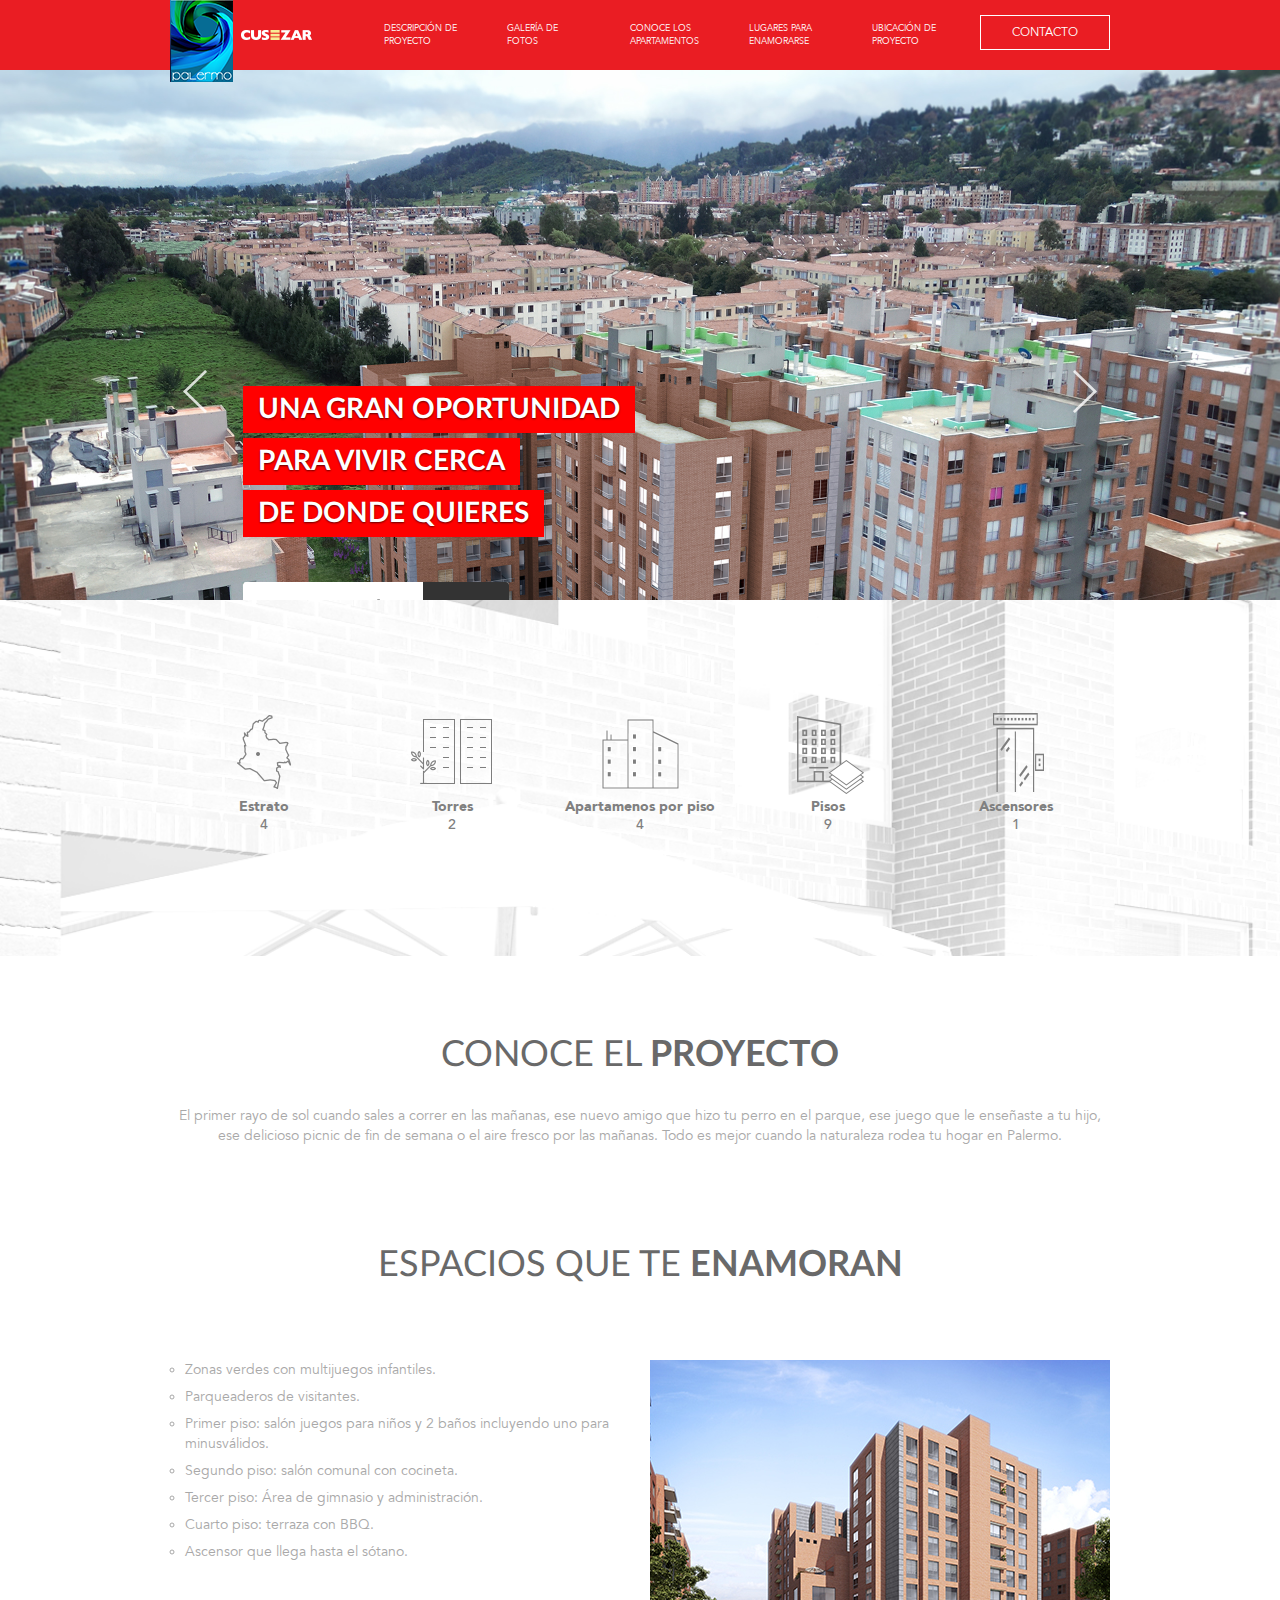
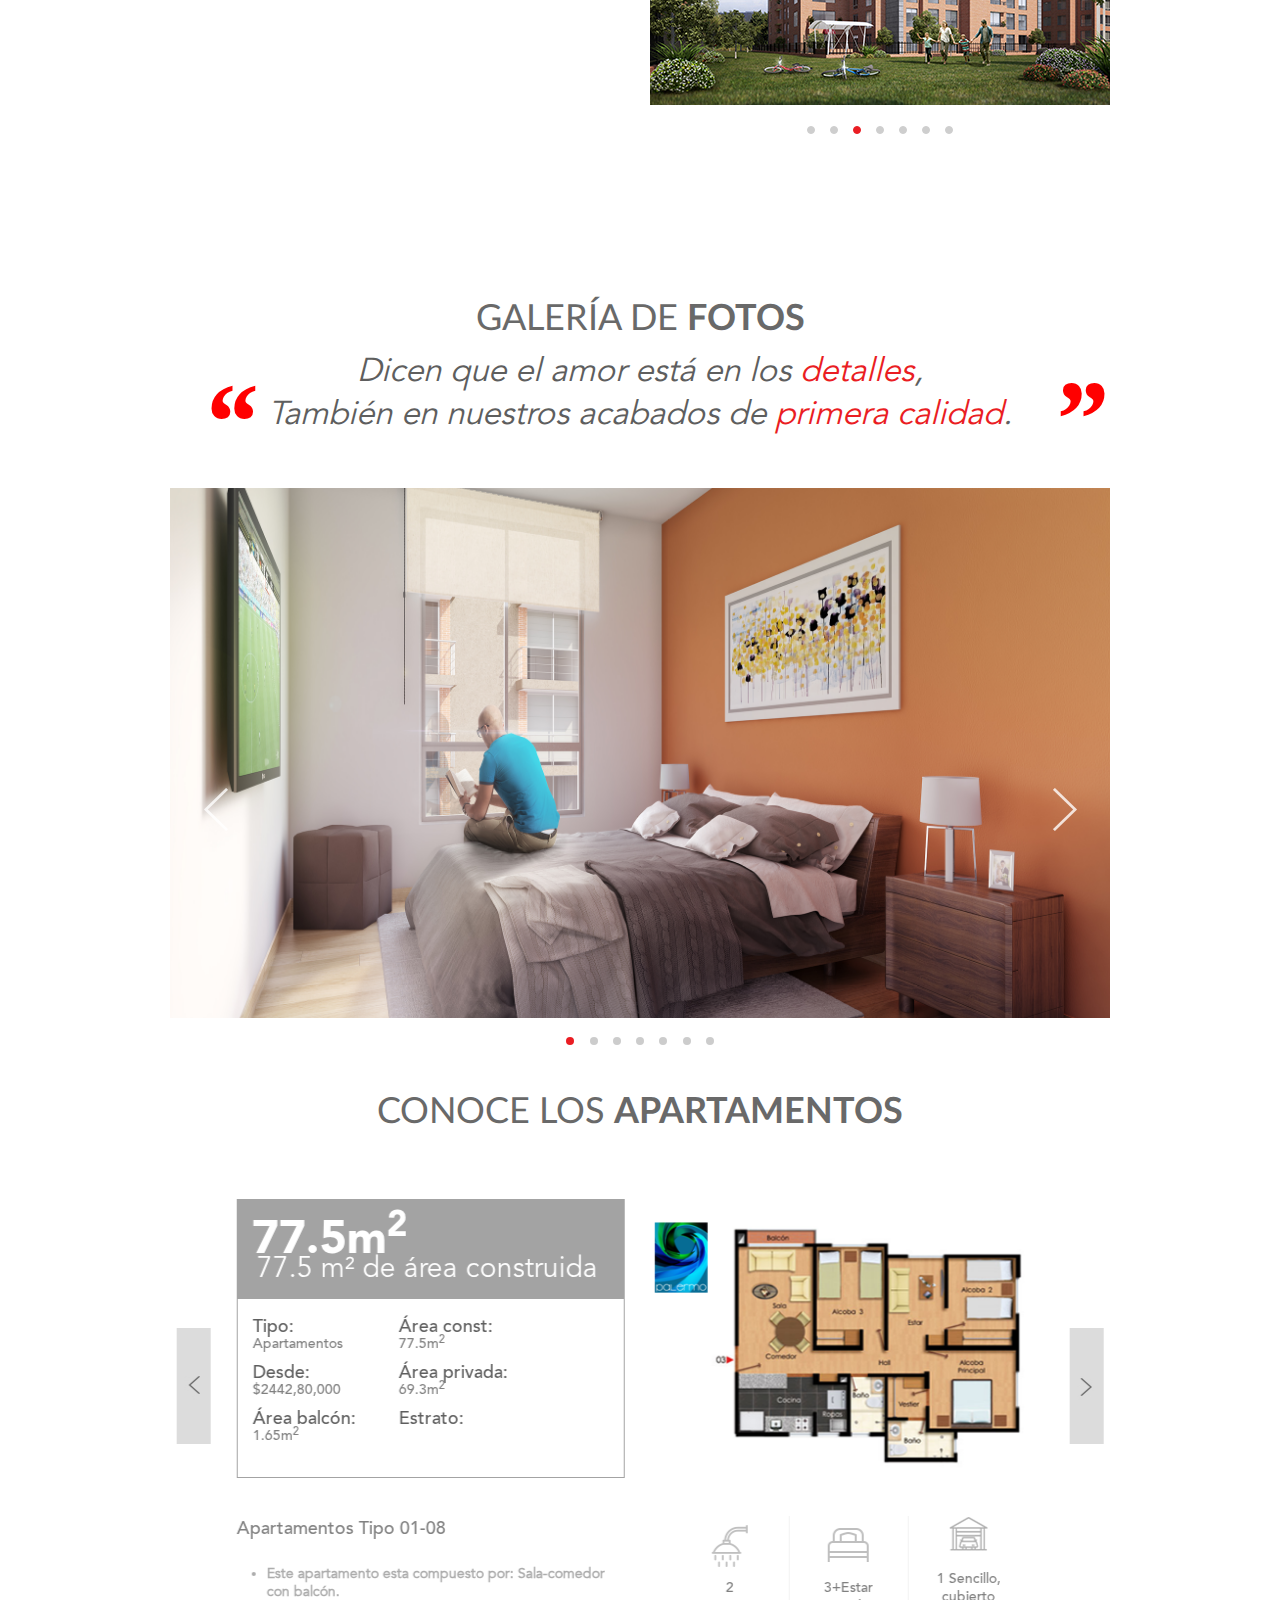
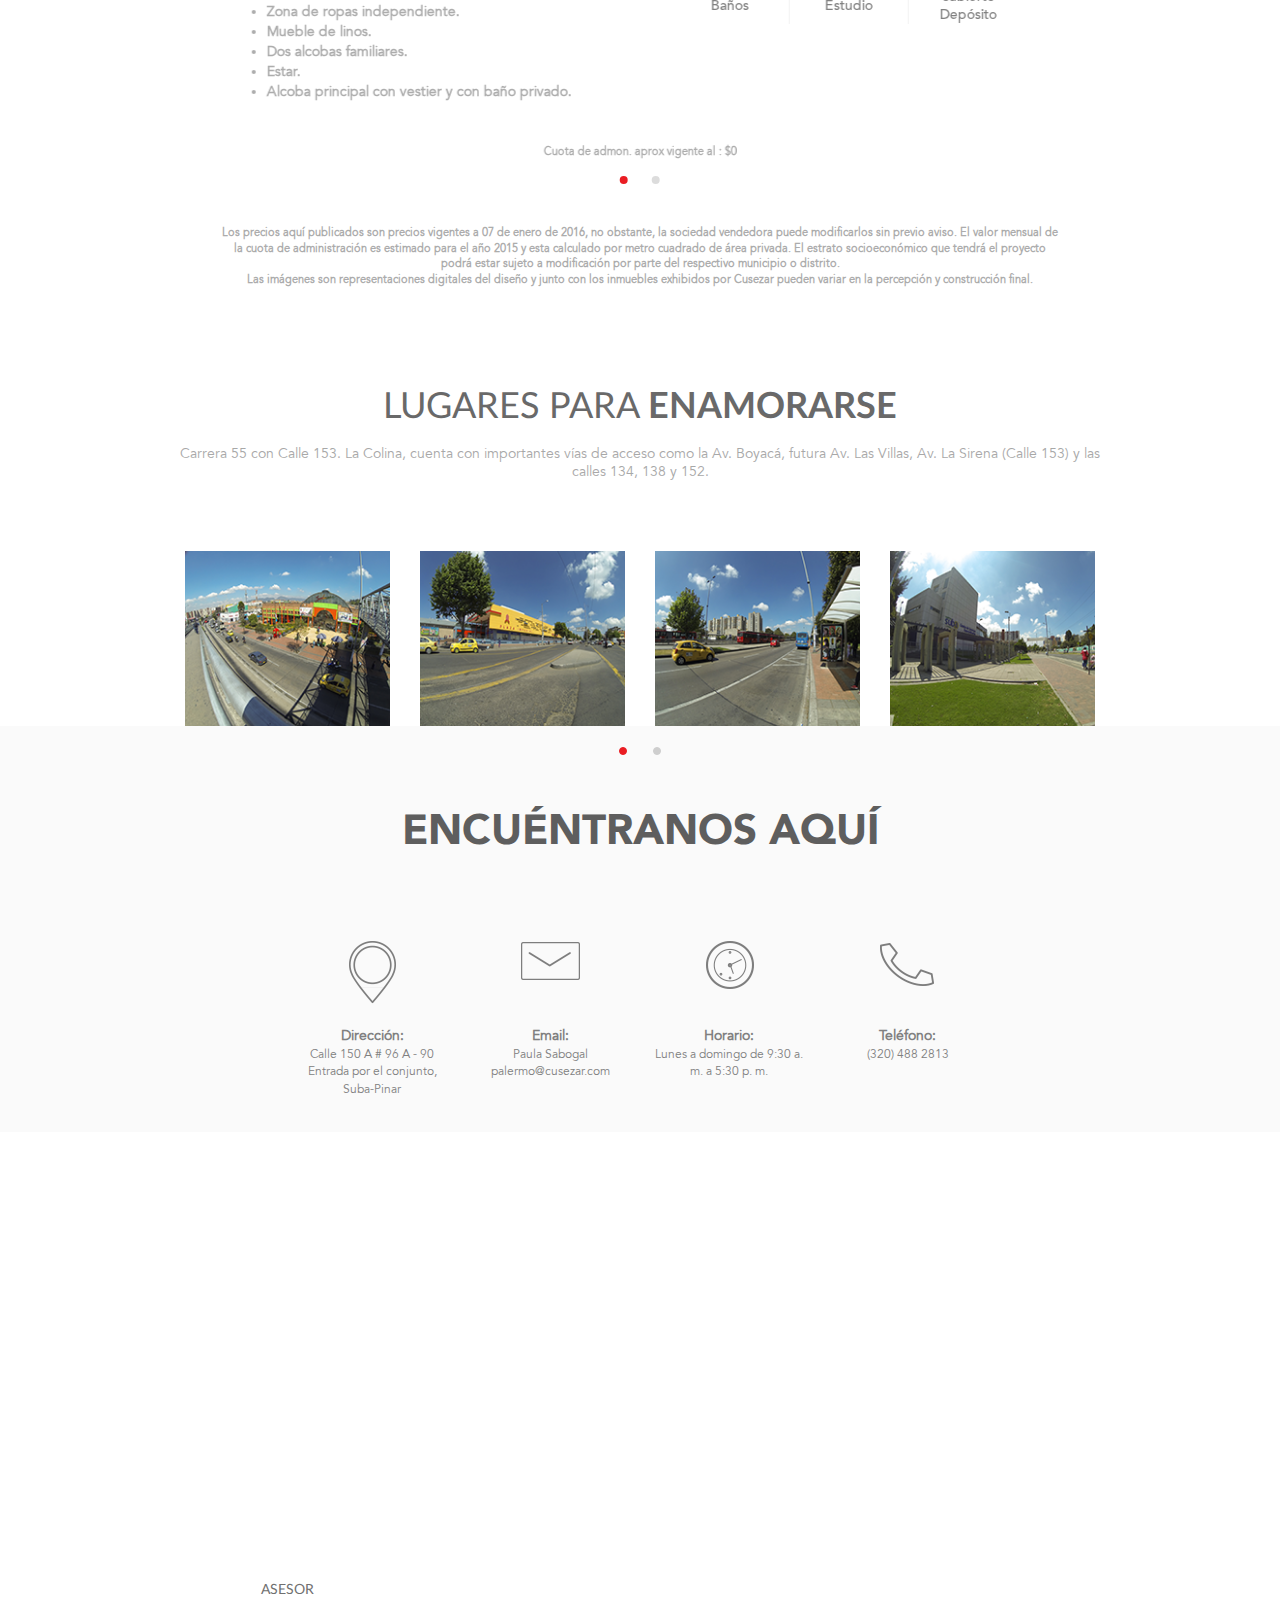
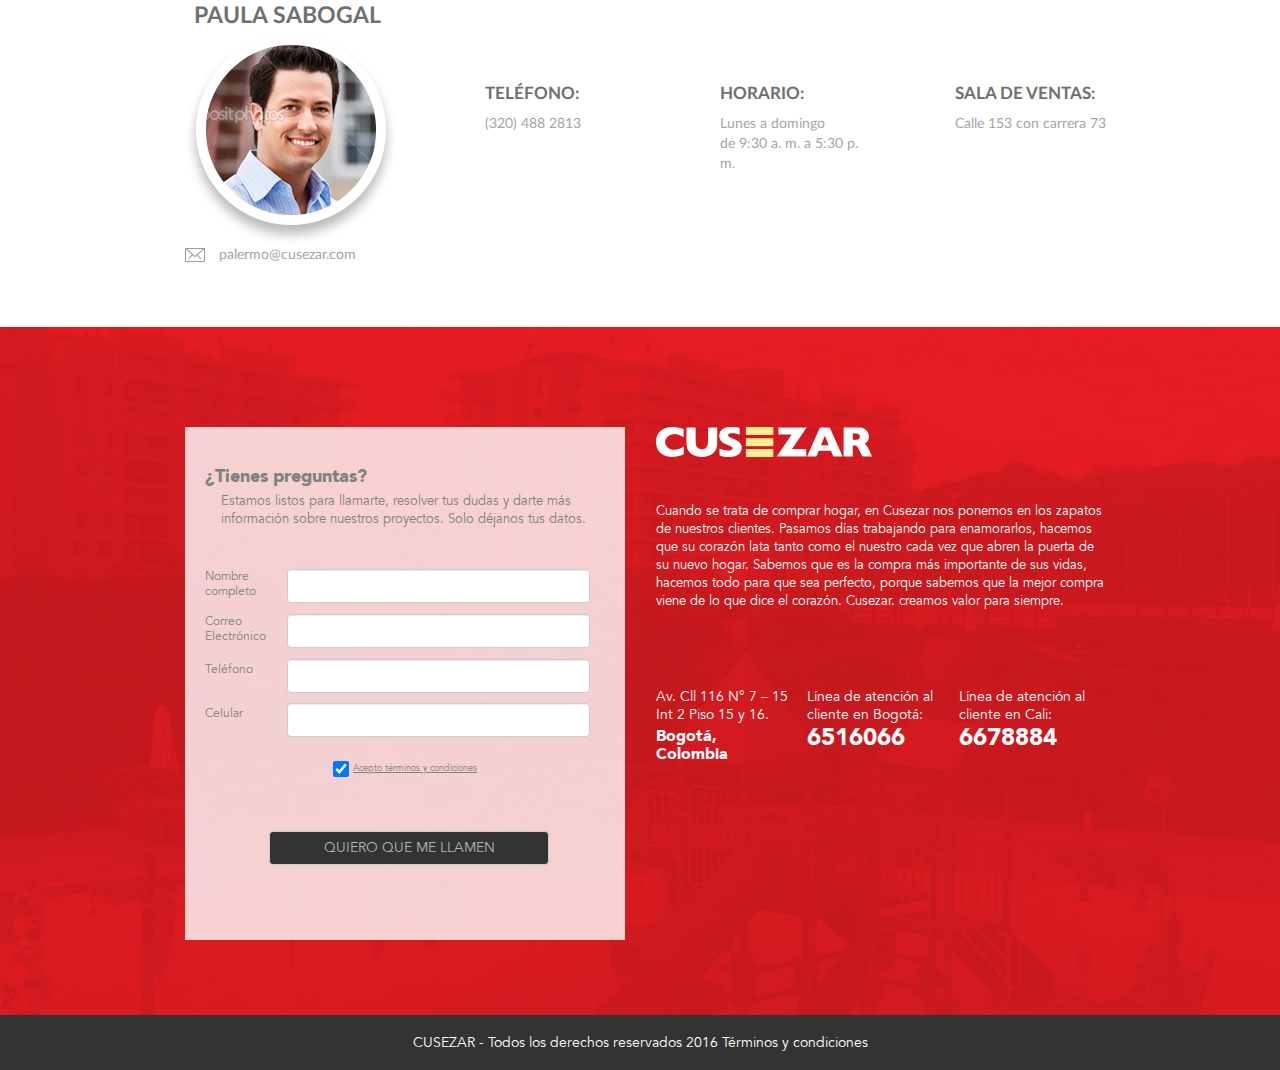
==== index.html @ 26c42440 "added images" ====
<!DOCTYPE html>
<html>
   <head>
      <meta http-equiv="Content-Type" content="text/html; charset=UTF-8" />
      <meta name="viewport" content="width=device-width, initial-scale=1, maximum-scale=1">
      <title>Cusezar Tusset</title>
      <link rel="icon" href="image/fevicon.png" type="fevicon.png">
      <link rel="stylesheet" href="css/normalize.css">
      <link rel="stylesheet" href="css/bootstrap.min.css">
      <link rel="stylesheet" href="css/bootstrap.css">
      <link rel="stylesheet" href="css/lightbox.min.css" />
      <link href="slider/js-image-slider.css" rel="stylesheet" type="text/css" />
      <link rel="stylesheet" href="css/style.css">
      <link rel="stylesheet" href="css/responsive.css">
      <link rel="stylesheet" href="fonts/fonts.css">
      <link rel="stylesheet" href="fonts/font-awesome.css" />
      <link rel="stylesheet" href="css/latofonts.css">
      <script src='https://www.google.com/recaptcha/api.js?onload=myCallBack&render=explicit'></script>
      <style>
         #map {
         height: 400px;
         position: relative;
         width: 100%;
         }
         .maps-frame {
         height: 430px;
         width: 100%;
         }
      </style>
	  
   </head>
   <body>
      <div class="container-fluid">
         <div class="menu-nav">
            <nav class="navbar navbar-inverse navbar-fixed-top menu-custom js__navigator_banner" role="navigation" id="sticky">
               <div class="container">
                  <!-- Brand and toggle get grouped for better mobile display -->
                  <div class="navbar-header col-md-2">
                     <button type="button" class="navbar-toggle" data-toggle="collapse" data-target="#bs-example-navbar-collapse-1">
                     <span class="sr-only">Toggle navigation</span>
                     <span class="icon-bar"></span>
                     <span class="icon-bar"></span>
                     <span class="icon-bar"></span>
                     </button>
                     <a class="navbar-brand" href="#inicio">
                     <img src="image/logo_new.png" alt="">
                     </a>
                  </div>
                  <!-- Collect the nav links, forms, and other content for toggling -->
                  <div class="collapse navbar-collapse col-xs-10 " id="bs-example-navbar-collapse-1">
                     <ul class="nav navbar-nav">
                        <li><a href="#album-de-proyecto" class="menu-icon-1">DESCRIPCIÓN DE PROYECTO</a></li>
                        <li><a href="#espacios-que-enamoran" class="menu-icon-2"><span>GALERÍA DE FOTOS</a></li>
                        <li><a href="#conoce-nuestros-apartamentos" class="menu-icon-3 width-third">Conoce los apartamentos</a></li>
                        <li><a href="#album-de-fotos1" class="menu-icon-1">Lugares para enamorarse</a></li>
                        <li><a href="#mas-cerca-de-la-tranquilidad" class="menu-icon-4">UBICACIÓN DE PROYECTO</a></li>
                        <li>
                           <div class="contact-button">
                              <button type="button" class="btn btn-success" id="contnt-btn">contacto</button>
                              <div class="pupup-form">
                                 <span class="close-icon clearfix"><img src="image/close.png"/></span>
                                 <div class="form-section">
                                    <h2>Lorem ipsum ullam corper aliquam</h2>
                                    <p>euismod, maecenas quisque</p>
                                    <div class="message">
                                       <script>
                                          var myParam  = location.search.split('success1=')[1]
                                          /*alert(myParam);*/
                                          if(myParam =="true"){
                                              var success="Información enviada";
                                              /*alert(success);*/
                                              document.write(success);
                                          } 
                                       </script> 
                                    </div>
                                    <form role="form"  class="from-type" name="myForm1"  action="validation2.php" method="post">
                                       <div class="form-group col-md-12">
                                          <div class="col-md-3">
                                             <label for="fild1">Nombre completo</label>
                                          </div>
                                          <div class="col-md-9">
                                             <input type="text"  name="fild1" class="form-control" autocomplete="off">
                                          </div>
                                       </div>
                                       <div class="form-group col-md-12">
                                          <div class="col-md-3">
                                             <label for="fild2">Correo Electrónico</label>                     
                                          </div>
                                          <div class="col-md-9">
                                             <input type="email" name="fild2" class="form-control" id="email-val1" autocomplete="off">
                                          </div>
                                       </div>
                                       <div class="form-group col-md-12">
                                          <div class="col-md-3">
                                             <label for="fild3">Teléfono</label>
                                          </div>
                                          <div class="col-md-9">
                                             <input type="number" onKeyPress="return isNumberKey(event)" name="fild3" class="form-control" autocomplete="off">
                                          </div>
                                       </div>
                                       <div class="form-group col-md-12">
                                          <div class="col-md-3">
                                             <label for="fild4">Celular</label> 
                                          </div>
                                          <div class="col-md-9">
                                             <input type="number" name="fild4" onKeyPress="return isNumberKey(event)" class="form-control" autocomplete="off">
                                          </div>
                                       </div>
                                       <div class="checkbox col-md-12 text-center">
                                          <label>
                                          <input type="checkbox" name="fild5" checked><a class="leg" href="http://www.cusezar.com/terminos_cusezar.html" target="_blank"> Acepto términos y condiciones</a></label>
                                       </div>
                                       <div class="col-md-12 col-xs-12  text-center">
                                          <label for="check">
                                             <div id="recaptcha1" style="transform:scale(0.77);-webkit-transform:scale(0.77);transform-origin:center center;-webkit-transform-origin:center center;"></div>
                                             <!-- <div class="g-recaptcha" data-sitekey="6LcZdCcTAAAAAA_WgkrVACqhcPgbBGoQgTCrCrqy"></div>-->
                                          </label>
                                       </div>
                                       <div class="left-right-padding form-group center-block col-md-12 ">
                                          <button type="submit" class="btn btn-default text-center">CONTÁCTANOS</button>
                                       </div>
                                    </form>
                                 </div>
                              </div>
                           </div>
                        </li>
                     </ul>
                  </div>
                  <!-- /.navbar-collapse -->
               </div>
               <!-- /.container -->
            </nav>
         </div>
      </div>
      <!-- Page Content -->
      <section id="inicio" class="container-fluid four-section top-slider">
         <div id="carousel-example" class="carousel slide clearfix" data-ride="carousel">
            <!-- <ol class="carousel-indicators">
               <li data-target="#carousel-example" data-slide-to="0" class="active"></li>
               <li data-target="#carousel-example" data-slide-to="1"></li>
               <li data-target="#carousel-example" data-slide-to="2"></li>
               <li data-target="#carousel-example" data-slide-to="3"></li>
               </ol> -->
            <div class="carousel-inner">
               <div class="item  active">
                  <img src="image/slider/main-desktop/CUS-PLM-AEREA-01.jpg" alt="" class="fullwidth-xs" data-video="#" data-toggle="modal" data-target="#bannerModal"/>
                  <!-- <img src="images/banner_img_1_rev.png" alt="" class="responsive-xs" data-video="https://www.youtube.com/embed/zIiQMHIVbhU" data-toggle="modal" data-target="#bannerModal" /> -->
                  <div class="container">
                     <div class="carousel-caption">
                        <h3>Una gran oportunidad</h3>
                        <br>
                        <h3>para vivir cerca</h3>
                        <br>
                        <h3>de donde quieres</h3>
                        <div class="img_360"><img src="image/360.png" alt="360" class="img-responsive"></div>
                     </div>
                  </div>
               </div>
               <div class="item">
                  <img src="image/slider/main-desktop/CUS-PLM-AEREA-02.jpg" alt="" class="fullwidth-xs" data-video="#" data-toggle="modal" data-target="#bannerModal"/>
                  <div class="container">
                     <div class="carousel-caption">
                        <h3>Una gran oportunidad</h3>
                        <br>
                        <h3>para vivir cerca</h3>
                        <br>
                        <h3>de donde quieres</h3>
                        <div class="img_360"><img src="image/360.png" alt="360" class="img-responsive"></div>
                     </div>
                  </div>
               </div>
             <!--   <div class="item">
                  <img src="image/slider/main-desktop/fachada_principal.jpg" alt="" class="fullwidth-xs" data-video="#" data-toggle="modal" data-target="#bannerModal"/>
                  <div class="container">
                     <div class="carousel-caption">
                        <h3>Una gran oportunidad</h3>
                        <br>
                        <h3>para vivir cerca</h3>
                        <br>
                        <h3>de donde quieres</h3>
                        <div class="img_360"><img src="image/360.png" alt="360" class="img-responsive"></div>
                     </div>
                  </div>
               </div> -->
              <!--  <div class="item">
                  <img src="image/slider/main-desktop/golfito.jpg" alt="" class="fullwidth-xs" data-video="#" data-toggle="modal" data-target="#bannerModal"/>
                  <div class="container">
                     <div class="carousel-caption">
                        <h3>Una gran oportunidad</h3>
                        <br>
                        <h3>para vivir cerca</h3>
                        <br>
                        <h3>de donde quieres</h3>
                        <div class="img_360"><img src="image/360.png" alt="360" class="img-responsive"></div>
                     </div>
                  </div>
               </div> -->
            </div>
            <a class="left carousel-control" href="#carousel-example" data-slide="prev">
            <span class="glyphicon glyphicon-chevron-left"></span>
            </a>
            <a class="right carousel-control" href="#carousel-example" data-slide="next">
            <span class="glyphicon glyphicon-chevron-right"></span>
            </a>
         </div>
      </section>
      <section id="conoce-el-proyecto" class="container-fluid second-section">
         <div class="container">
            <div class="row">
               <div class="col-sm-3 col-xs-12 center-block icon-block">
                  <img src="image/section-section-icon-1.png" class="img-responsive center-block" />
                  <ul>
                     <li class="text-bold">Estrato</li>
                     <li>4</li>
                  </ul>
               </div>
               <div class="col-sm-3 col-xs-12 center-block icon-block">
                  <img src="image/section-section-icon-2.png" class="img-responsive center-block" />
                  <ul>
                     <li class="text-bold">Torres</li>
                     <li>2</li>
                  </ul>
               </div>
               <div class="col-sm-3 col-xs-12 center-block icon-block">
                  <img src="image/section-section-icon-3.png" class="img-responsive center-block" />
                  <ul>
                     <li class="text-bold">Apartamenos por piso</li>
                     <li>4</li>
                  </ul>
               </div>
               <div class="col-sm-3 col-xs-12 center-block icon-block">
                  <img src="image/section-section-icon-4.png" class="img-responsive center-block" />
                  <ul>
                     <li class="text-bold">Pisos</li>
                     <li>9</li>
                  </ul>
               </div>
               <div class="col-sm-3 col-xs-12 center-block icon-block">
                  <img src="image/section-section-icon-5.png" class="img-responsive center-block" />
                  <ul>
                     <li class="text-bold">Ascensores</li>
                     <li>1</li>
                  </ul>
               </div>
            </div>
         </div>
      </section>
	  <section class="container-fluid new-section">
         <div class="container">
            <div class="row">
               <div class="col-sm-4 col-xs-12 center-block">
                  <h3>Un amigo que te entiende/ <br>Asesórate con un amigo </h3>
                  <p><strong>Carolina Salazar Rodríguez </strong><br><small><a href="mailto:puertotranquilo@cusezar.com">puertotranquilo@cusezar.com</a></small></p>
               </div>
               <div class="col-sm-4 col-xs-12 center-block">
                  <h3>Club House con restaurante <br>equipado</h3>
               </div>
               <div class="col-sm-4 col-xs-12 center-block">
                  <h3>Parque acuático infantil</h3>
               </div>
            </div>
            <div class="row sub-legal-info">
               PARQUEADEROS: <br>En la plazoleta y según el área y la asignación, los apartamentos cuentan con uno o dos parqueaderos descubiertos.
            </div>
            <div class="row">
               <div class="col-sm-4 col-xs-12 center-block">
                  <h3>Piscina grande como<br> un lago con zona de playa húmeda, </h3>
               </div>
               <div class="col-sm-4 col-xs-12 center-block">
                  <h3>Canchas múltiples, 4 cachas de tenis,<br> volley playa y fútbol 5 sintética</h3>
               </div>
               <div class="col-sm-4 col-xs-12 center-block">
                  <h3>3 Jacuzzis <br>3 BBQ dobles</h3>
               </div>
            </div>
            <div class="row sub-legal-info">Lunes a Viernes de 9:30 a.m. a 5:30 p.m. Sabados, Domingos y festivos de 10:00 a.m a 6:00pm</div>
         </div>
      </section>
	  <section id="album-de-proyecto" class="container new-section-title clearfix">
     	 <div class="section-title-proyecto text-center">
            <h2>CONOCE EL <span>PROYECTO</span></h2>
             <p>El primer rayo de sol cuando sales a correr en las mañanas, ese nuevo amigo que hizo tu perro en el parque, ese juego que le enseñaste a tu hijo, ese delicioso picnic de fin de semana o el aire fresco por las mañanas. Todo es mejor cuando la naturaleza rodea tu hogar en Palermo.</p>
         </div>
      </section>
	  <section id="album-de-fotos" class="container third-section clearfix">
         <div class="section-title text-center">
            <h2>espacios que te <span>enamoran</span></h2>

         </div>
         <div class="col-md-7 col-sm-7 fr slider-third-2">
            <div id="four-image-slide" class="carousel slide" data-ride="carousel" data-interval="100">
               <!-- Indicators -->
               <ol class="carousel-indicators">
                  <li data-target="#four-image-slide" data-slide-to="0" class="active"></li>
                  <li data-target="#four-image-slide" data-slide-to="1"></li>
                  <li data-target="#four-image-slide" data-slide-to="2"></li>
                  <li data-target="#four-image-slide" data-slide-to="3"></li>
                  <li data-target="#four-image-slide" data-slide-to="4"></li>
                  <li data-target="#four-image-slide" data-slide-to="5"></li>
                  <li data-target="#four-image-slide" data-slide-to="6"></li>        
               </ol>
               <!-- Wrapper for slides -->
               <div class="carousel-inner">
                  <div class="item active">
                     <img src="image/thumbs/Aerea-fachada-frontal.jpg" alt="" class="img-responsive">
                  </div>
                  <div class="item">
                     <img src="image/thumbs/Aerea-fachada-posterior.jpg" alt="" class="img-responsive">
                  </div>
                  <div class="item">
                     <img src="image/thumbs/Fachada-posterior-con-parque.jpg" alt="" class="img-responsive">
                  </div>
                  <div class="item">
                     <img src="image/thumbs/Fachada-principal.jpg" alt="" class="img-responsive">
                  </div>
                  <div class="item">
                     <img src="image/thumbs/Localizacion.jpg" alt="" class="img-responsive">
                  </div>
                  <div class="item">
                     <img src="image/thumbs/Salon-de-ninos.jpg" alt="" class="img-responsive">
                  </div>
                  <div class="item">
                     <img src="image/thumbs/Terraza-BBQ.jpg" alt="" class="img-responsive">
                  </div>
               </div>
            </div>
         </div>
         <div class="col-md-5 col-sm-5 fl slider-third-1 right-title">
            <!-- <h3>En Cassatt disfrutas de un edificio comunal de 4 pisos lleno de comodidades</h3> -->
            <div class="right-description">
               <ul>
                  <li>Zonas verdes con multijuegos infantiles.</li>
                  <li>Parqueaderos de visitantes.</li>
                  <li>Primer piso: salón juegos para niños y 2 baños incluyendo uno para minusválidos.</li>
                  <li>Segundo piso: salón comunal con cocineta.</li>
                  <li>Tercer piso: Área de gimnasio y administración.</li>
                  <li>Cuarto piso: terraza con BBQ.</li>
                  <li>Ascensor que llega hasta el sótano.</li>
               </ul>
            </div>
         </div>
		 
      </section>
	  <section id="espacios-que-enamoran" class="four-section container">
         <div class="four-sec-title">
            <h2>GALERÍA DE <span>fotos</span></h2>
         </div>
         <blockquote>
            Dicen que el amor está en los <span>detalles</span>,<br> También en nuestros acabados de <span>primera calidad</span>.
            <blockquote class="end"></blockquote>
         </blockquote>
         <div id="full-width-inner" class="carousel slide" data-ride="carousel">
            <!-- Indicators -->
            <ol class="carousel-indicators">
               <li data-target="#full-width-inner" data-slide-to="0" class="active"></li>
               <li data-target="#full-width-inner" data-slide-to="1"></li>
               <li data-target="#full-width-inner" data-slide-to="2"></li>
               <li data-target="#full-width-inner" data-slide-to="3"></li>
               <li data-target="#full-width-inner" data-slide-to="4"></li>
               <li data-target="#full-width-inner" data-slide-to="5"></li>
               <li data-target="#full-width-inner" data-slide-to="6"></li> 
            </ol>
            <!-- Wrapper for slides -->
            <div class="carousel-inner" role="listbox">
               <div class="item active">
                  <div class="inner-slider-1">
                     <!-- <div class="container">
                        <div class="right-content text-right">
                            <h2>Una piscina <br>del tamaño <br>de un lago</h2>
                            <p>una playa y un kiosko para <br>que disfrutes cuando quieras. <br>Todo en un solo lugar.</p>
                        </div>
                        </div> -->
                  </div>
               </div>
               <div class="item">
                  <div class="inner-slider-2">
                  </div>
               </div>
               <div class="item">
                  <div class="inner-slider-3">
                  </div>
               </div>
               <div class="item">
                  <div class="inner-slider-4">
                  </div>
               </div>
               <div class="item">
                  <div class="inner-slider-5">
                  </div>
               </div>
               <div class="item">
                  <div class="inner-slider-6">
                  </div>
               </div>
               <div class="item">
                  <div class="inner-slider-7">
                  </div>
               </div>
            </div>
            <!-- Controls -->
            <a class="left carousel-control fotos-control-left" href="#full-width-inner" data-slide="prev">
            <span class="glyphicon glyphicon-chevron-left"></span>
            </a>
            <a class="right carousel-control fotos-control-right" href="#full-width-inner" data-slide="next">
            <span class="glyphicon glyphicon-chevron-right"></span>
            </a>
            <!-- <div class="container navigation-arrow">
               <a class="left carousel-control" href="#full-width-inner" role="button" data-slide="prev">
                   <span class="black-left" aria-hidden="true"></span>
                   <span class="sr-only">Previous</span>
               </a>
               <a class="right carousel-control" href="#full-width-inner" role="button" data-slide="next">
                   <span class="black-right" aria-hidden="true"></span>
                   <span class="sr-only">Next</span>
               </a>
               </div> -->
         </div>
      </section>
	     <section id="conoce-nuestros-apartamentos" class="container-fluid five-sectoion">
         <div class="section-five-title">
            <h2>CONOCE LOS <span>apartamentos</span></h2>
         </div>
         <div class="container">
            <div class="row testimonal">
               <div id="product-detail" class="carousel slide" data-ride="carousel">
                  <!-- Indicators -->
                  <ol class="carousel-indicators">
                     <li data-target="#product-detail" data-slide-to="0" class="active"></li>
                     <li data-target="#product-detail" data-slide-to="1"></li>
                     
                  </ol>
                  <!-- Wrapper for slides -->
                  <div class="carousel-inner plans-info" role="listbox">
                     <div class="item active">
                        <div class="col-md-6 col-sm-6">
                           <div class="itemTtlRed">
                              <h2 class="title-text"> 77.5m<sup>2</sup></h2>
                              <p class="background-txt">77.5 m² de área construida</p>
                           </div>
                           <div class="padding-top">
                              <div class="col-md-5 col-xs-5 col-sm-5 mobile-view">
                                 <ul>
                                    <li class="text-bold">Tipo:</li>
                                    <li>Apartamentos</li>
                                 </ul>
                                 <ul>
                                    <li class="text-bold">Desde:</li>
                                    <li>$2442,80,000 </li>
                                 </ul>
                                 <ul>
                                    <li class="text-bold">Área balcón:</li>
                                    <li>1.65m<sup>2</sup></li>
                                 </ul>
                              </div>
                              <div class="col-md-6 col-xs-6 col-sm-6">
                                 <ul>
                                    <li class="text-bold">Área const:</li>
                                    <li>77.5m<sup>2</sup></li>
                                 </ul>
                                 <ul>
                                    <li class="text-bold">Área privada:</li>
                                    <li>69.3m<sup>2</sup></li>
                                 </ul>
                                 <ul>
                                    <li class="text-bold">Estrato:</li>
                                    <li></li>
                                 </ul>
                              </div>
                              <div class="clearfix"></div>
                           </div>
                           <div class="content">
                              <span class="content-title">
                                Apartamentos Tipo 01-08 
                                 <div class="clearfix"></div>
                              </span>
                              <div class="content-detail">
                                 <ul>
                                    <li>Este apartamento esta compuesto por: Sala-comedor con balcón.</li>
                                    <li>Zona de ropas independiente.</li>
                                    <li>Mueble de linos.</li>
                                    <li>Dos alcobas familiares.</li>
                                    <li>Estar.</li>    
                                    <li>Alcoba principal con vestier y  con baño privado.</li>
                                 </ul>
                              </div>
                           </div>
                        </div>
                        <div class="col-md-6 col-sm-6">
                           <img src="image/planos_Inmuebles_Properties/plan1.png" class="img-responsive desktop"/>
                           <img src="image/tusset_logo.png" class="img-responsive mobile"/>
                           <div class="col-md-12 mobile-none">
                              <div class="col-md-4 col-xs-4 col-sm-4 text-center border-right">
                                 <img src="image/shwore.png" class="img-responsive center-block" />
                                 <p>2<br/>Baños</p>
                              </div>
                              <div class="col-md-4 col-xs-4 col-sm-4 text-center border-right">
                                 <img src="image/bed.png" class="img-responsive center-block" />
                                 <p>3+Estar<br/>Estudio</p>
                              </div>
                              <div class="col-md-4 col-xs-4 col-sm-4  text-center border-right">
                                 <img src="image/room.png" class="img-responsive center-block" />
                                 <p>1 Sencillo, cubierto<br/>Depósito</p>
                              </div>
                           </div>
                        </div>
                        <div class="col-md-12 col-sm-12">
                           <p class="legal-info-item">Cuota de admon. aprox vigente al : $0</p>
                        </div>
                     </div>
                     <div class="item">
                        <div class="col-md-6 col-sm-6">
                           <div class="itemTtlRed">
                              <h2 class="title-text">63.9m<sup>2</sup></h2>
                              <p class="background-txt">63.9 m² de área construida</p>
                           </div>
                           <div class="padding-top">
                              <div class="col-md-5 col-xs-5 col-sm-5 mobile-view">
                                 <ul>
                                    <li class="text-bold">Tipo:</li>
                                    <li>Apartamentos</li>
                                 </ul>
                                 <ul>
                                    <li class="text-bold">Desde:</li>
                                    <li>$298,000,000</li>
                                 </ul>
                                 <ul>
                                    <li class="text-bold">Área balcón:</li>
                                    <li>3m<sup>2</sup></li>
                                 </ul>
                              </div>
                              <div class="col-md-6 col-xs-6 col-sm-6">
                                 <ul>
                                    <li class="text-bold">Área const:</li>
                                    <li>63.9m<sup>2</sup></li>
                                 </ul>
                                 <ul>
                                    <li class="text-bold">Área privada:</li>
                                    <li>56.8m<sup>2</sup></li>
                                 </ul>
                                 <ul>
                                    <li class="text-bold">Estrato:</li>
                                    <li></li>
                                 </ul>
                              </div>
                              <div class="clearfix"></div>
                           </div>
                           <div class="content">
                              <span class="content-title">
                                 Apartamentos Tipo 03-04
                                 <div class="clearfix"></div>
                              </span>
                              <div class="content-detail">
                                 <ul>
                                    <li>Este apartamento está compuesto por: Hall de acceso Zona de sala - comedor</li>
                                    <li>centro de computo y salida al balcón.</li>
                                    <li>Cocina abierta con zona de ropas independiente.</li>
                                    <li>Hall de alcobas</li>
                                    <li>Baño Auxiliar</li>
                                    <li>Una alcoba auxiliar</li>
                                    <li>Mueble de linos</li>
                                    <li>Alcoba principal con baño y closet.</li>
                                    <li>Todos los apartamentos incluyen un garaje y depósito.</li>
                                 </ul>
                              </div>
                           </div>
                        </div>
                        <div class="col-md-6 col-sm-6">
                           <img src="image/planos_Inmuebles_Properties/plan2.png" class="img-responsive desktop"/>
                           <img src="image/tusset_logo.png" class="img-responsive mobile"/>
                           <div class="col-md-12 mobile-none">
                              <div class="col-md-4 col-xs-4 col-sm-4 text-center border-right">
                                 <img src="image/shwore.png" class="img-responsive center-block" />
                                 <p>2<br/>Baños</p>
                              </div>
                              <div class="col-md-4 col-xs-4 col-sm-4 text-center border-right">
                                 <img src="image/bed.png" class="img-responsive center-block" />
                                 <p>2<br/>Estudio</p>
                              </div>
                              <div class="col-md-4 col-xs-4 col-sm-4  text-center border-right">
                                 <img src="image/room.png" class="img-responsive center-block" />
                                 <p>1<br/>Depósito</p>
                              </div>
                           </div>
                        </div>
                        <div class="col-md-12 col-sm-12">
                           <p class="legal-info-item">Cuota de admon. aprox vigente al 2015: $207.320</p>
                        </div>
                     </div>
                    
                     
                  </div>
                  <!-- Controls -->
                  <div class=" center-slider-arrow">
                     <a class="left carousel-control five-sec-arrow-left mobile-off" href="#product-detail" role="button" data-slide="prev">
                     <span class="black-left" aria-hidden="true"></span>
                     <span class="sr-only">Previous</span>
                     </a>
                     <a class="right carousel-control five-sec-arrow-right mobile-off" href="#product-detail" role="button" data-slide="next">
                     <span class="black-right" aria-hidden="true"></span>
                     <span class="sr-only">Next</span>
                     </a>
                  </div>
               </div>
               <div class="col-md-12 col-xs-12 col-sm-12 col-lg-12 center-block text-center padding-remove">
                  <!-- Wrapper for slides -->
                  <p class="legal-info-item general-legal">Los precios aquí publicados son precios vigentes a 07 de enero de 2016, no obstante, la sociedad vendedora puede modificarlos sin previo aviso. El valor mensual de la cuota de administración es estimado para el año 2015 y esta calculado por metro cuadrado de área privada. El estrato socioeconómico que tendrá el proyecto podrá estar sujeto a modificación por parte del respectivo municipio o distrito.<br>
                  Las imágenes son representaciones digitales del diseño y junto con los inmuebles exhibidos por Cusezar pueden variar en la percepción y construcción final.</p>
                  <a href="#">conoce más</a>
               </div>
            </div>
         </div>
      </section>
      <section id="album-de-fotos1" class="container third-section">
         <div class="six-sec-title">
            <h2>lugares para <span>enamorarse</span></h2>
         </div>
         <div class="six-description">
            <p class="des">Carrera 55 con Calle 153. La Colina, cuenta con importantes vías de acceso como la Av. Boyacá, futura Av. Las Villas, Av. La Sirena (Calle 153) y las calles 134, 138 y 152.</p>
         </div>
         <div id="five-image-slide" class="carousel slide" data-ride="carousel" data-interval="100">
            <!-- Indicators -->
            <ol class="carousel-indicators">
               <li data-target="#five-image-slide" data-slide-to="0" class="active"></li>
               <li data-target="#five-image-slide" data-slide-to="1" class=""></li>
            </ol>
            <!-- Wrapper for slides -->
            <div class="carousel-inner" role="listbox">
              <div class="item active">
                  <div class="col-md-3 col-sm-3 col-xs-3 four-image">
                     <a href="image/lightbox/Subazar.png" data-lightbox="lightbox1" data-title="Para esos días de compras con toda tu familia. Centros Comerciales como Subazar, Plaza Imperial, Centro Suba, además de otros pequeños puntos de comercio muy cerca de ti.">
                     <img src="image/thumbs/Subazar.png" class="img-responsive" alt="Image description text">
                     </a>
                  </div>
                  <div class="col-md-3 col-sm-3 col-xs-3 four-image">
                     <a href="image/lightbox/Plaza-Imperial.png" data-lightbox="lightbox1" data-title="Plaza Imperial.">
                     <img src="image/thumbs/Plaza-Imperial.png" class="img-responsive" alt="Image description text">
                     </a>
                  </div>
                  <div class="col-md-3 col-sm-3 col-xs-3 four-image">
                     <a href="image/lightbox/GOPR0421.png" data-lightbox="lightbox1" data-title="Importantes vías de acceso como la avenida Suba, la avenida Ciudad de Cali y la vía Suba-Cota.">
                     <img src="image/thumbs/GOPR0421.png" class="img-responsive" alt="Image description text">
                     </a>
                  </div>
                  <div class="col-md-3 col-sm-3 col-xs-3 four-image">
                     <a href="image/lightbox/Centro-de-Salud.png" data-lightbox="lightbox1" data-title="La salud de tu familia es lo más importante, por eso alrededor encontrarás con clínicas, atención de urgencias y salud general para facilidad de sus habitantes.">
                     <img src="image/thumbs/Centro-de-Salud.png" class="img-responsive" alt="Image description text"></a>
                  </div>
               </div>
               <div class="item">
                  <div class="col-md-3 col-sm-3 col-xs-3 four-image">
                     <a href="image/lightbox/Centro-Suba.png" data-lightbox="lightbox1" data-title="Zonas peatonales para difrutar los días.">
                     <img src="image/thumbs/Centro-Suba.png" class="img-responsive" alt="Image description text" >
                     </a>
                  </div>
               </div>   
            </div>
         </div>
      </section>
      <section id="mas-cerca-de-la-tranquilidad" class="container-fluid six-sectoion six-one-section">
         <div class="container text-center center-block">
            <div class="row">
               <div class="col-md-12 center-block">
                  <!--<h2>Mas cerca de la <span class="background-txt">tranquilidad</span></h2>-->
                  <h2>Encuéntranos aquí</h2>
                  <div class="bottom-icon">
                     <div class="col-md-3 col-xs-6 col-sm-6 center-block">
                        <img class="img-responsive center-block" src="image/Encuentranos-aqui/map.png">
                        <ul>
                           <li class="text-bold">Dirección:</li>
                           <li>Calle 150 A # 96 A - 90 Entrada por el conjunto, Suba-Pinar</li>
                        </ul>

                     </div>
                     <div class="col-md-3 col-xs-6 col-sm-6 center-block">
                        <img class="img-responsive center-block" src="image/Encuentranos-aqui/msg.png">
                        <ul>
                           <li class="text-bold">Email:</li>
                           <li>Paula Sabogal <br>palermo@cusezar.com</li>
                        </ul>
                     </div>
                     <div class="col-md-3 col-xs-6 col-sm-6 center-block mobile-view">
                        <img class="img-responsive center-block" src="image/Encuentranos-aqui/clock.png">
                        <ul>
                           <li class="text-bold">Horario:</li>
                           <li>Lunes a domingo de 9:30 a. m. a 5:30 p. m.</li>
                        </ul>
                     </div>
                     <div class="col-md-3 col-xs-6  col-sm-6 center-block mobile-view">
                        <img class="img-responsive center-block" src="image/Encuentranos-aqui/phone.png">
                        <ul>
                           <li class="text-bold">Teléfono:</li>
                           <li>(320) 488 2813</li>
                        </ul>
                     </div>
                  </div>
               </div>
            </div>
         </div>
      </section>
      <section class="Maplocation">
         <div id="map"></div>
      </section>
      <section id="seven" class="container-fluid seven-section container">
         <div class="col-md-3 col-xs-12 col-sm-6">
            <div class="asesor">
               <ul>
                  <li class="title">asesor</li>
                  <li class="name">Paula Sabogal</li>
                  <li><img src="image/asesor_pic.png" alt="person"></li>
                  <li class="mail"><a href="mailto:tuset@cusezar.com">palermo@cusezar.com</a></li>
               </ul>
            </div>
         </div>
         <div class="col-md-3 col-xs-12 col-sm-6 margin-top pading">
            <div class="tel">
               <h6 class="title"> Teléfono:</h6>
               <p>(320) 488 2813 </p>
            </div>
         </div>
         <div class="col-md-3 col-xs-12  col-sm-6 margin-top pading">
            <div class="hora">
               <h6 class="title"> horario:</h6>
               <p>Lunes a domingo <br>de 9:30 a. m. a 5:30 p. m.</p>
            </div>
         </div>
         <div class="col-md-3 col-xs-12 col-sm-6 margin-top pading">
            <div class="sala">
               <h6 class="title">sala de ventas:</h6>
               <p>Calle 153 con carrera 73</p>
            </div>
         </div>
      </section>
      <section class="container-fluid footer-sectoion">
         <div class="container">
            <div class="row">
               <div class="col-md-6 col-sm-6 fr">
                  <div class="col-md-12 footer-content">
                     <img src="image/footer-logo.png" class="img-responsive">
                     <p>Cuando se trata de comprar hogar, en Cusezar nos ponemos en los zapatos de nuestros clientes. Pasamos días trabajando para enamorarlos, hacemos que su corazón lata tanto como el nuestro cada vez que abren la puerta de su nuevo hogar. Sabemos que es la compra más importante de sus vidas, hacemos todo para que sea perfecto, porque sabemos que la mejor compra viene de lo que dice el corazón. Cusezar. creamos valor para siempre.</p>
                     <div class="col-md-4 col-xs-4 addressblk">
                        <p>Av. Cll 116 N° 7 – 15 Int 2 Piso 15 y 16. </p>
                        <p class="cityname"><b>Bogotá, Colombia</b></p>
                        <!--<p>Ricaurte-Cundinamarca Calle 2 #18 -209 Ricaurte – Cundinamarca</p>-->
                     </div>
                     <div class="col-md-4 col-xs-4 addressblk">
                        <!--<p>&nbsp;</p>
                           <p>Carolina Salazar Rodríguez </p>
                           <p>E-mail:</p>
                           <p>puertotranquilo@cusezar.com</p>-->
                        <p>Línea de atención al cliente en Bogotá: </p>
                        <p class="contactno"><b>6516066</b></p>
                     </div>
                     <div class="col-md-4 col-xs-4 addressblk">
                        <!--<p><b>Horario</b></p>
                           <p>Lunes a Viernes de 9:30 a.m. a 5:30 p.m. Sabados, Domingos y festivos de 10:00 a.m a 6:00pm</p>-->
                        <p>Línea de atención al cliente en Cali:</p>
                        <p class="contactno"><b>6678884</b></p>
                     </div>
                  </div>
               </div>
               <div class="col-md-6 col-sm-6 fl">
                  <div class="form-section">
                     <h2>¿Tienes preguntas? </h2>
                     <p>Estamos listos para llamarte, resolver tus dudas y darte más
                        información sobre nuestros proyectos. Solo déjanos tus datos. 
                     </p>
                     <div class="message">
                        <script>
                           var myParam  = location.search.split('success=')[1]
                           /*alert(myParam);*/
                           if(myParam =="true"){
                               var success="Información enviada";
                               /*alert(success);*/
                               document.write(success);
                           }
                           
                        </script>
                     </div>
                     <form role="form" class="from-type" name="myForm"  action="validation.php" method="post">
                        <div class="form-group col-md-12 col-xs-12 ">
                           <div class="col-md-2 col-xs-12 padding-remove">
                              <label for="fild1">Nombre completo</label>
                           </div>
                           <div class="col-md-10 col-xs-12 pull-right">
                              <input type="text"  name="fild1" class="form-control" autocomplete="off">
                           </div>
                        </div>
                        <div class="form-group col-md-12 col-xs-12">
                           <div class="col-md-2 col-xs-12 padding-remove">
                              <label for="fild2">Correo Electrónico</label> 
                           </div>
                           <div class="col-md-10  col-xs-12 pull-right">
                              <input type="email" name="fild2" class="form-control" id="email-val" autocomplete="off">
                           </div>
                        </div>
                        <div class="form-group col-md-12 col-xs-12">
                           <div class="col-md-2 col-xs-12 padding-remove">
                              <label for="fild3">Teléfono</label>
                           </div>
                           <div class="col-md-10  col-xs-12 pull-right">
                              <input type="number" name="fild3" onKeyPress="return isNumberKey(event)" class="form-control" autocomplete="off">
                           </div>
                        </div>
                        <div class="form-group col-md-12 col-xs-12">
                           <div class="col-md-2 col-xs-12 padding-remove">
                              <label for="fild4">Celular</label>   
                           </div>
                           <div class="col-md-10  col-xs-12 pull-right">
                              <input type="number" onKeyPress="return isNumberKey(event)" name="fild4" class="form-control" autocomplete="off">
                           </div>
                        </div>
                        <div class="checkbox col-md-12 col-xs-12 text-center">
                           <label for="fild5">
                           <input type="checkbox" name="fild5" checked> <a href="http://www.cusezar.com/terminos_cusezar.html" target="_blank">Acepto términos y condiciones</a></label>
                        </div>
                        <div class="col-md-12 col-xs-12  text-center">
                           <label for="check">

                              <div id="recaptcha2" style="transform:scale(0.77);transform-origin:center"></div>

                              <div id="recaptcha2" style="transform:scale(0.77);-webkit-transform:scale(0.77);transform-origin:center center;-webkit-transform-origin:center center;"></div>

                              <!-- <div class="g-recaptcha" data-sitekey="6LeNKCkTAAAAAIrEffYbb_F2UHFZ-gWEsVVtGa-z"></div> -->
                           </label>
                        </div>
                        <div class="form-group center-block">
                           <button type="submit" class="btn btn-default text-center">QUIERO QUE ME LLAMEN</button>
                        </div>
                     </form>
                  </div>
               </div>
            </div>
         </div>
      </section>
      <footer class="text-center">
         CUSEZAR - Todos los derechos reservados 2016
         <a href="http://www.cusezar.com/terminos_cusezar.html" target="_blank">Términos y condiciones</a>
      </footer>
      <!--script-->
      <script src="http://ajax.googleapis.com/ajax/libs/jquery/1.10.1/jquery.min.js"></script>
      <script src="http://ajax.googleapis.com/ajax/libs/jqueryui/1.10.3/jquery-ui.min.js"></script>
      <script src="js/jquery.scrollNav.min.js"></script>
      <script src="js/lightbox.js"></script>
      <script src="js/main.js"></script>
      <script src="js/bootstrap.js"></script>
      <!-- <script src="js/script.js"></script> -->
      <script src="js/bootstrap.min.js"></script>
      <script src="https://cdn.jsdelivr.net/jquery.validation/1.15.1/jquery.validate.min.js"></script>
      <script src="js/form-validation.js"></script>
      <script src="js/form-validation2.js"></script>
      <script src="js/bootstrap.min.js"></script>
      <script src="https://www.youtube.com/iframe_api"></script>
      <script src="slider/js-image-slider.js" type="text/javascript"></script>
      <script src="slider/mcVideoPlugin.js" type="text/javascript"></script>
      <script src="https://maps.googleapis.com/maps/api/js?key=AIzaSyDSyA_oa02cA0QKY-xrI-qLw4JWdHkY0-c&callback=initMap" async defer></script>
      <!--  map section script start        -->
      <script type="text/javascript">
         
      </script>
   </body>
</html>
---- slider/js-image-slider.css ----
/* http://www.menucool.com */

#sliderFrame, #sliderFrame div {
    box-sizing: content-box;
}
#sliderFrame 
{
    position:relative;
    background-color:white;
    margin-top: 50px;

}      

#sliderlist, #sliderlist .sliderInner {
    width:100%;
    height:525px;/* Must be the same size as the slider images */
    border-radius:0px;
}

#sliderlist 
{
    background-color:white;
    position:relative;
    margin:0 auto; /*center-aligned*/
    transform: translate3d(0,0,0);
}

/* the link style (if slide image is wrapped by a link) */
#sliderlist a.imgLink, #sliderlist .video {
    z-index:2;
    cursor:pointer;
    position:absolute;
    top:0px;left:0px;border:0;padding:0;margin:0;
    width:100%;height:100%;
}
#sliderlist .video {
    background:transparent url(video.png) no-repeat 50% 50%;
}


/* ------ built-in navigation bullets wrapper ------*/
#sliderlist .navBulletsWrapper  {
    display:none;
}


/* --------- Others ------- */

#sliderlist img, #sliderlist>b, #sliderlist a>b {
    position:absolute; border:none; display:none;
}

#sliderlist .sliderInner {
    overflow:hidden;
    position:absolute; top:0; left:0;
}

#sliderlist>a, #sliderlist video, #sliderlist audio {display:none;}
#sliderlist div {-webkit-transform: translate3d(0,0,0);transform: translate3d(0,0,0);}



/*----------- navigation buttons on both sides of the slider -----------*/
.group1-Wrapper 
{
    position:absolute;
    z-index:20;
    /*top:120px;*/
    top: 37%;
    margin-left:50%;/* position it in the middle of #sliderFrame */
   /* width:1px;*/
}
a.group1-Prev, a.group1-Next
{
    width:50px;height:150px;
    background:transparent url(navbuttons2.gif); 
    display:block; 
    cursor:pointer;
    position:absolute;
    top:0;
    user-select: none;
}
a.group1-Prev{background-position:0 0; left: -510px;}
a.group1-Next {background-position:0 -150px;left:460px;}

/*a.group1-Prev:hover{background-position:50px 0;}
a.group1-Next:hover {background-position:50px -150px;}*/


/* ----------- navigation buttons in the nav bar ---------- */
a.group2-Prev, a.group2-Next, a.group2-Play, a.group2-Pause 
{
    width:20px; height:20px; 
    background:transparent url(navbuttons.gif); 
    display:inline-block; 
    *display:inline;zoom:1;/*IE hack*/
    margin-left:4px; margin-right:4px;
    cursor:pointer;
}
a.group2-Pause{background-position:0 0;}
a.group2-Play {background-position:0 -20px;}
a.group2-Next {background-position:0 -40px;}
a.group2-Prev {background-position:0 -60px;} 

a.group2-Pause:hover{background-position:20px 0;}
a.group2-Play:hover {background-position:20px -20px;}
a.group2-Next:hover {background-position:20px -40px;}
a.group2-Prev:hover {background-position:20px -60px;} 

 a.group1-Prev{
    background-image: url('../image/slider/white-left.png') !important;
}
a.group1-Next{
    background-image: url('../image/slider/white-right.png') !important;
}
.group1-Wrapper a:hover{
    opacity: 1;
}
.group1-Wrapper a{
    opacity: 0.5;
    background-position: center center;
    height: 85px;
    width: 46px;
    background-repeat: no-repeat;
}




.Top_Slider .group1-Wrapper {
    margin-left: 0;
    width: 100%;
}
.Top_Slider .group1-Wrapper > .container{
    position: relative;
}
.Top_Slider a.group1-Prev{
        left: 60px;
    }
    .Top_Slider a.group1-Next{
        right: 60px;
        left: inherit;
    }


@media screen and (max-width: 640px){
    .testimonal .carousel-indicators{
        bottom: -3%;
    }
    .group1-Wrapper a{
        background-size: 80%;
    }
    #sliderlist, #sliderlist .sliderInner{
        height: 320px !important;    
    }  
     
}
@media screen and (max-width: 991px){
    .Top_Slider .group1-Wrapper{
        width: 100%;
    }
    .Top_Slider .group1-Wrapper {
        margin-left: 0;
    }
    .Top_Slider a.group1-Prev{
        left: 15px;
    }
    .Top_Slider a.group1-Next{
        right:15px;
        left: inherit;
    }

}

@media (min-width: 992px) and (max-width: 1199px){
        .Top_Slider .group1-Wrapper{
        width: 100%;
    }
    .Top_Slider .group1-Wrapper {
        margin-left: 0;
    }
    .Top_Slider a.group1-Prev{
        left: 60px ;
    }
    .Top_Slider a.group1-Next{
        right: 60px ;
        left: inherit;
    }
}
---- css/style.css ----
body {
    font-family: Avenir-Book, Arial, Helvetica, SansSerif;
}
body {
        -ms-overflow-style: none;
    }
#album-de-fotos1 {
       padding-bottom: 0px;
    padding-top: 100px;
}
.navbar-inverse.menu-custom .navbar-nav> li a.active{
    height: 70px;
    background-image: linear-gradient(to bottom, #be181c 0%, #be181c 100%);
    background-image: -webkit-linear-gradient(to bottom, #be181c 0%, #be181c 100%);
    box-shadow: none;
    background-color: #be181c;
}
.cus-infowindow p {
    color: grey;
    font-size: 12px;
    font-family: 'LatoWebLight';
    margin: 0;
}
.cus-infowindow h2 {
    color: grey;
    font-size: 12px;
    font-family: 'LatoWebBold';
    color: red;
    margin: 0;
}
.third-section p.seprtate_section {
    color: black;
    font-family: 'LatoWebBold';
    margin: 10px 10px;
}
.checkbox.col-md-12.text-center a {
    text-decoration: none;
    color: #808080;
}
.checkbox.col-md-12.col-xs-12.text-center a {
    text-decoration: underline;
    color: #808080;
}
.checkbox.col-md-12.col-xs-12.text-center a:hover {
    text-decoration: none;
}
/*.checkbox.col-md-12.text-center a:hover {background-color: none!important ;}*/

.navbar-inverse.menu-custom .navbar-nav> li:hover a.leg {
    background: transparent;
}
#fild5-error {
    left: 96px;
    position: absolute;
    top: 17px;
    color: red;
}
label.error {
    color: red !important;
    float: left;
    margin: 0 0 2px 20px;
}
.message {
    text-align: center;
    color: green;
    font-family: "LatoWebBold";
}
input[type="number"]::-webkit-outer-spin-button,
input[type="number"]::-webkit-inner-spin-button {
    -webkit-appearance: none;
    margin: 0;
}
input[type="number"] {
    -moz-appearance: textfield;
}
.col-md-6.col-sm-6.fr {
    padding: 0 0 0 16px;
}
.col-md-12.footer-content {
    padding: 0;
}
.testimonal a {
    display: none;
}
.center-slider-arrow a {
    display: block;
}
#lightboxOverlay {
    top: 3480px;
    height: 540px !important;
}
#lightbox {
    top: 3588px !important;
	height: 540px !important;
}
.desktop {
    display: block;
}
.mobile {
    display: none;
}
/*.testimonal a {display: none;}*/

.lb-caption {
    position: absolute;
    bottom: -27px;
}
/*.lightboxOverlay{top:605%; height: 435px;}
.lightbox {top: 3957px;}*/
/*=======Menu + First Section Start===========*/

.new-section {
    display: none;
}
.fl {
    float: left;
}
.fr {
    float: right;
}
.text-center {
    text-align: center;
}
.container {
    max-width: 940px;
    margin: 0 auto;
    padding: 0;
}
.navbar-header {
    padding-right: 0;
}
.carousel-inner {
    max-height: 530px;
}
.carousel-control.left {
    background-image: none;
    height: 5%;
    top: 49%;
    width: 0;
    left: 502px;
}
.carousel-control.right {
    background-image: none;
height: 5%;
    top: 243px;
    width: 0;
    right: 428px;
    z-index: 10;
}
.over_image {
    top: 0;
    float: right;
}
.glyphicon-chevron-right {
    background-image: url('../image/slider/left-arrow.png');
    background-repeat: no-repeat;
}
.glyphicon-chevron-right::before {
    content: none;
}
.carousel-control {
    opacity: 1;
}
.glyphicon-chevron-left::before {
    content: none;
}
.glyphicon-chevron-left {
    background-image: url('../image/slider/right-arrow.png');
    background-repeat: no-repeat;
}
.carousel-control .glyphicon-chevron-left,
.carousel-control .glyphicon-chevron-right,
.carousel-control .icon-prev,
.carousel-control .icon-next {
    width: 100px;
    height: 100px;
}
.carousel-caption {
    top: 7%;
    text-align: left;
    left: 30%;
}
.carousel-caption h3 {
    font-family: 'LatoWebBold';
    font-size: 28px;
    background-color: red;
    text-transform: uppercase;
    display: inline-block;
    margin: 0;
    padding: 8px 15px;
    text-align: left;
}
.carousel-caption h3:first-child {
    margin-top: 0;
}
.carousel-caption h3 {
    margin-top: 5px;
}
.img_360 {
    margin-top: 45px;
}
/*=======Menu + First Section End===========*/
/*=======Icon Section Start===========*/

.icon-block {
    width: 20%;
}
/*=======Icon Section  End===========*/
.new-section-title .section-title-proyecto{
   padding-top: 80px;
}
.new-section-title .section-title-proyecto h2 {
    color: #696969;
    font-family: "latoWeb";
    font-size: 36px;
    font-weight: lighter;
    margin: 0;
    text-transform: uppercase;
}
.new-section-title .section-title-proyecto h2 span {
    font-family: 'LatoWebBold';
}
.new-section-title .section-title-proyecto p {
    font-size: 14px; 
    text-align: center; 
    font-family: Avenir-Book, Arial, Helvetica, SansSerif;
    margin: 0; 
    padding:30px 0 0 0; 
    color: #a8a8a8;
    width: 100%;
}
/*=======Third Section  Start===========*/

.third-section .section-title {
    padding-bottom: 75px;
	    padding-top: 100px;
}
.third-section .section-title h2 {
    font-family: 'latoWeb';
    font-weight: lighter;
    font-size: 36px;
    color: #696969;
    text-transform: uppercase;
    margin: 0;
}
.third-section .section-title h2 span {
    font-family: 'LatoWebBold';
}
.slider-third-2 {
    width: 460px;
    height: 390px;
    padding: 0;
}
.slider-third-1 {
    width: 460px;
    padding: 0;
}
.right-title h3 {
    margin: 0;
    font-family: Avenir-Book, Arial, Helvetica, SansSerif;
    font-size: 36px;
    color: #ea1d23;
    font-weight: bold;
    line-height: 35px;
}
.right-description ul {
    padding: 0 0 0 15px;
}
.right-description ul li:first-child {
    padding-top: 0;
}
.right-description ul li {
    list-style-type: circle;
    color: #a8a8a8;
    font-family: Avenir-Book, Arial, Helvetica, SansSerif;
    font-size: 14px;
    padding-top: 7px
}
.right-description p.condition {
    color: #a8a8a8; 
    font-size: 14px; 
    font-family: Avenir-Book, Arial, Helvetica, SansSerif; 
    margin: 0; 
    padding: 0; 
}
/*.third-section .fl .carousel .carousel-inner {max-height: 430px;}*/

.legal-text p {
    font-size: 9px;
    text-align: center;
    margin: 0;
    color: #acacac;
    text-align: center;
    margin-left: 20px;
}
/*=======Third Section  End===========*/
/*=======Fourth Section  End===========*/

.four-section {
       padding-top: 150px;
}
.fotos-control-left {
    left: 44px !important;
}
.fotos-control-right {
    right: -33px !important;
}

.four-sec-title h2 {
    font-family: 'latoWeb';
    font-weight: lighter;
    font-size: 36px;
    color: #696969;
    text-transform: uppercase;
    margin: 0;
    text-align: center;
}
.four-sec-title h2 span {
    font-family: 'LatoWebBold';
}
blockquote {
    display: block;
    margin: 0 auto;
    position: relative;
    border: none;
    font-size: 33px;
    font-family: Avenir-Book, Arial, Helvetica, SansSerif;
    line-height: 43px;
    text-transform: none;
    width: 798px;
    color: #5e5e5e;
    text-align: center;
    font-style: italic;
    padding-bottom: 52px;
}
blockquote span {
    color: #ea1d23;
}
blockquote::before {
    content: "\201C";
    font-family: Georgia, serif;
    font-size: 111px;
    font-weight: bold;
    color: red;
    /*Positioning*/
    
    position: absolute;
    left: -40px;
    top: 60px;
}
blockquote.end {
    content: "\201C";
    font-family: Georgia, serif;
    font-size: 111px;
    font-weight: bold;
    color: red;
    /*Positioning*/
    
    position: absolute;
    left: 794px !important;
    top: 60px;
    width: auto;
    -webkit-transform: rotate(180deg);
    -moz-transform: rotate(180deg);
    -o-transform: rotate(180deg);
    -ms-transform: rotate(180deg);
    transform: rotate(180deg);
}
/*=======fourth Section  End===========*/
/*=======five Section  start===========*/

.five-sec-arrow-left {
    left: 0 !important;
     top: -80px !important;
}
.five-sec-arrow-right {
    right: -34px !important;
   top: -80px !important;
}
.section-five-title {
    margin-bottom: 67px;
}
.section-five-title h2 {
    font-family: 'latoWeb';
    font-weight: lighter;
    font-size: 36px;
    color: #696969;
    text-transform: uppercase;
    margin: 0;
    text-align: center;
}
.section-five-title h2 span {
    font-family: 'LatoWebBold';
}
/*=======five Section  End===========*/
/*=======six Section  start===========*/

.six-sec-title {
    margin-bottom: 18px;
}
.six-sec-title h2 {
    font-family: 'latoWeb';
    font-weight: lighter;
    font-size: 36px;
    color: #696969;
    text-transform: uppercase;
    margin: 0;
    text-align: center;
}
.six-sec-title h2 span {
    font-family: 'LatoWebBold';
}
.six-description p.des {
    font-size: 14px;
    color: #a8a8a8;
    text-align: center;
    margin: 0 0 70px 0;
}
/*=======six Section  end===========*/
/*=======six-one Section  Start===========*/

.six-one-section {
    text-transform: uppercase;
}
.bottom-icon {
    padding-top: 86px;
}
.bottom-icon ul {
    padding: 22px 0 0 0;
    margin: 0;
}
.bottom-icon ul li {
    list-style: none;
}
.bottom-icon ul li {
    font-family: Avenir-Book, Arial, Helvetica, SansSerif;
    font-size: 14px;
    color: #808080;
    text-transform: initial;
    font-size: 12px;
}
.bottom-icon ul li.text-bold {
    font-weight: bold;
    font-size: 14px;
}
/*=======six-one Section  end===========*/
/*=======seven Section  start===========*/

#seven {
    padding: 48px 0 62px 0;
}
.margin-top {
    margin-top: 95px;
    padding: 0;
}
.pading {
    padding-left: 80px;
}
#seven ul {
    margin: 0;
    padding: 0;
    list-style: none;
}
#seven ul li {
    text-align: center;
}
#seven .asesor ul li.name {
    font-family: 'LatoWebBold';
    font-size: 23px;
    color: #707070;
    text-transform: uppercase;
}
#seven .asesor ul li.title {
    font-family: 'LatoWeb';
    font-size: 14px;
    color: #707070;
    text-transform: uppercase;
}
#seven .asesor ul li.mail a {
    font-family: 'LatoWeb';
    font-size: 14px;
    color: #a5a5a5;
    text-transform: lowercase;
}
#seven .asesor ul li.mail {
    background: url("../image/mail_icon.png") no-repeat left;
}
#seven h6.title {
    font-family: 'LatoWebBold';
    font-size: 17px;
    color: #707070;
    text-transform: uppercase;
}
#seven p {
    font-family: 'LatoWeb';
    font-size: 14px;
    color: #a5a5a5;
    text-transform: initial;
}
/*=======seven Section  end===========*/

.navbar > .container .navbar-brand,
.navbar > .container-fluid .navbar-brand {
    padding: 0 15px 15px 0px;
}
.plans-info {
    max-height: 710px !important;
}
.menu-custom {
    height: 70px;
    background-image: linear-gradient(to bottom, #ea1d23 0%, #ea1d23 100%);
    background-image: -webkit-linear-gradient(to bottom, #ea1d23 0%, #ea1d23 100%);
    border: 0;
}
.navbar {
    /*position: absolute;*/
    
    top: 0;
}
.stick {
    position: fixed;
    top: -70px;
}
.navbar-inverse.menu-custom .navbar-nav > li > a {
    padding: 22px 25px;
    width: 123px;
    color: #fff;
    font-family: Avenir-Book, Arial, Helvetica, SansSerif;
    font-size: 10px;
    display: table;
    line-height: 13px;
    text-transform: uppercase;
    height: 70px;
}
/*.navbar-inverse.menu-custom .navbar-nav>li>a>span {
    margin: 10px;
    display: table-cell;
    vertical-align: middle;
    padding-left: 10px;
}*/

.lb-container {
    padding: 0;
}
.lightbox .lb-image {
    border-radius: 0;
}
.lb-data .lb-close {
    background: url(../image/close_lightebox.png) top right no-repeat;
    width: 32px;
    height: 32px;
    position: absolute;
    right: 0;
    z-index: 99;
}
.lb-dataContainer {
    padding: 0;
}
.lb-nav a.lb-prev,
.lb-nav a.lb-next {
    opacity: 1;
    display: block;
}
/*@media (max-width: 767px) {
    .navbar-inverse.menu-custom .navbar-nav>li>a>span br {
        display: none;
    }
}*/

.width-third {
    max-width: 75px;
}
/*.navbar-inverse.menu-custom .navbar-nav>li>.menu-icon-1::before {
    content: url('../image/menu-icon-1.png');
    width: 20px;
    height: 40px;
    display: table-cell;
    vertical-align: middle;
}
*/
/*.navbar-inverse.menu-custom .navbar-nav>li>.menu-icon-2::before {
    content: url('../image/menu-icon-2.png');
    width: 20px;
    height: 40px;
    display: table-cell;
    vertical-align: middle;
    
}
*/
/*.navbar-inverse.menu-custom .navbar-nav>li>.menu-icon-3::before {
    content: url('../image/menu-icom-3.png');
    width: 28px;
     height: 40px;
    display: table-cell;
    vertical-align: middle;
  
}*/

.navbar-inverse.menu-custom .navbar-nav>li>.menu-icon-4 {
    margin-right: 10px;
}
/*.navbar-inverse.menu-custom .navbar-nav>li>.menu-icon-4::before {
    content: url('../image/menu-icon-4.png');
    width: 20px;
     height: 40px;
    display: table-cell;
    vertical-align: middle;
}*/
/*@media (max-width: 886px) {
    .navbar-inverse.menu-custom .navbar-nav>li>a {
        padding: 10px 8px;
    }
    .navbar-inverse.menu-custom .navbar-nav>li>.menu-icon-1::before,
    .navbar-inverse.menu-custom .navbar-nav>li>.menu-icon-2::before,
    .navbar-inverse.menu-custom .navbar-nav>li>.menu-icon-3::before,
    .navbar-inverse.menu-custom .navbar-nav>li>.menu-icon-4::before { display: none !important; }
}*/
/*@media (max-width: 767px) {
    .navbar-inverse.menu-custom .navbar-nav>li>a {
        padding: 10px;
    }
    .navbar-inverse.menu-custom .navbar-nav>li>.menu-icon-1::before,
    .navbar-inverse.menu-custom .navbar-nav>li>.menu-icon-2::before,
    .navbar-inverse.menu-custom .navbar-nav>li>.menu-icon-3::before,
    .navbar-inverse.menu-custom .navbar-nav>li>.menu-icon-4::before { display: table-cell !important; }
}*/

.navbar-fixed-top .navbar-collapse,
.navbar-fixed-bottom .navbar-collapse {
    max-height: 410px;
}
/*.navbar-inverse.menu-custom .navbar-nav>li {
    margin: 0 14px;
}*/
/*@media (max-width: 876px) {
    .navbar-inverse.menu-custom .navbar-nav>li {
        margin: 0;
    }
}*/

.navbar-inverse.menu-custom .navbar-nav>li:first-child {
    margin-left: 0;
}
.navbar-inverse.menu-custom .navbar-nav>li:last-child {
    margin-right: 0;
}
.contact-button {
    float: right;
    position: relative;
}
.pupup-form {
    position: absolute;
    width: 350px;
    background: rgba(255, 255, 255, 1);
    margin: 8px 0;
    right: 0%;
    display: none
}
.pupup-form h2 {
    color: #5e5e5e;
    font-family: 'Avenir-Black';
    font-size: 16px;
    padding: 0 15px;
    margin: 0;
}
.pupup-form label {
    color: #808080;
    font-family: "Avenir-Booklt";
    font-size: 12px;
    font-weight: normal;
    line-height: 15px;
    padding: 5px 0;
}
.pupup-form .checkbox label {
    font-size: 9px;
}
.pupup-form .close-icon {
    margin: 20px;
    float: right;
    cursor: pointer;
}
.pupup-form .form-section {
    margin: 7% 0 0;
}
.pupup-form button.btn.btn-default.text-center {
    width: 100%;
    color: #b3b3b3;
}
.pupup-form:before {
    content: '';
    height: 12px;
    width: 145px;
    position: absolute;
    top: -10px;
    right: 0;
    border-color: #FFF;
    border-bottom: 5px #fff solid;
    background-repeat: no-repeat;
    background-image: url(../image/triangle.png);
    background-position: 50%;
}
.navbar-inverse.menu-custom .navbar-nav>.active>a,
.navbar-inverse.menu-custom .navbar-nav> li:hover a,
.navbar-inverse.menu-custom .navbar-nav> li:focus a {
    height: 70px;
    background-image: linear-gradient(to bottom, #be181c 0%, #be181c 100%);
    background-image: -webkit-linear-gradient(to bottom, #be181c 0%, #be181c 100%);
    box-shadow: none;
    background-color: #be181c;
}
.navbar-inverse.menu-custom .navbar-nav {
    margin: 0 0 0 10px;
}
.navbar-inverse.menu-custom .btn-success {
    background-color: transparent;
    border: 1px solid #fff;
    margin: 20px 0px 10px;
    padding: 8px 0;
    font-size: 10px;
    border-radius: 0;
    width: 130px;
    outline: none;
    text-transform: uppercase;
}
.banner-section,
.four-section {
    padding-left: 0;
    padding-right: 0;
}
.second-section {
    padding: 108px 0 112px;
    background: url('../image/Section-background/cus_plm_bbq.png');
    background-size: cover;
}
.second-section .italic {
    font-family: 'Avenir-Book';
    color: #535353;
    font-size: 42px;
    line-height: 48px;
    font-style: italic;
    margin: 5% 0;
}
.second-section .italic .text-bold {
    font-family: 'Avenir-Black';
    color: #535353;
    font-size: 42px;
    line-height: 48px;
}
.year {
    background-color: #ea1d23;
    position: absolute;
    padding: 10px 30px;
    font-family: 'avenirregular';
    font-size: 18px;
    color: #fff;
    left: 50%;
    transform: translateX(-50%);
    bottom: -24px;
}
.year span {
    font-family: 'Avenir-Medium';
}
.second-section .text-bold,
.five-sectoion .text-bold {
    font-size: 14px;
    line-height: 18px;
    color: #808080;
    font-family: 'Avenir-Black';
    float: none;
    text-decoration: none;
    list-style: none;
}
.five-sectoion .text-bold {
    font-size: 18px;
    font-family: 'Avenir-Medium';
    color: #5e5e5e;
}
.second-section ul li,
.five-sectoion ul li {
    font-family: 'Avenir-Medium';
    font-size: 14px;
    line-height: 18px;
    color: #808080;
    list-style: none;
    text-align: center
}
.second-section-t {
    background: url('../image/Background_description.jpg');
    background-repeat: no-repeat;
    background-position: center;
    padding: 125px 0;
    background-size: cover;
}
.third-section {
    margin: 0 auto;
    padding:0px 0;
	    height: initial;
}


.third-section .background-txt {
    font-size: 28px;
    line-height: 40px;
    background-color: #ea1d23;
    color: #fff;
    font-family: 'Avenir-Medium';
    display: inline;
    padding: 0 5px;
}
.third-section .quote-reverse .up-quote {
    background-image: url('../image/quote-top.png');
    background-repeat: no-repeat;
    height: 29px;
}
/**
 * New Section
 */

.new-section {
    min-height: 480px;
    padding: 95px 0 75px;
    font-size: 14px;
    line-height: 1.42;
    text-align: center;
    background: url("../image/bg_new_section.jpg") no-repeat center;
    background-size: cover;
    box-sizing: border-box;
    color: #656565;
}
.new-section h3 {
    margin: 0;
    font-size: 1em;
    font-family: Avenir-Black;
    color: #ec1a1f;
}
.new-section small {
    font-size: 0.85em;
    line-height: 1.42;
}
.new-section p:last-child {
    margin: 0;
}
.new-section strong {
    font-family: Avenir-Black;
}
.new-section .row {
    padding: 25px 0;
}
.new-section .row:first-child {
    padding-top: 0;
}
.new-section .row:last-child {
    padding-bottom: 0;
}
.new-section .sub-legal-info {
    font-size: 0.85em;
    line-height: 1.42;
    color: #a8a8a8;
}
.new-section a {
    text-decoration: underline;
    color: #656565;
}
.new-section a:hover {
    text-decoration: none;
}
.third-section .quote-reverse {
    color: #808080;
    font-size: 14px;
    line-height: 20px;
    font-family: 'Avenir-Book';
    text-transform: uppercase;
    padding: 11.064% 0 15.765%;
    margin: 0;
    font-style: italic;
}
.third-section p {
    font-size: 14px;
    line-height: 18px;
    font-family: 'Avenir-Book';
    color: #808080
}
.third-section p b {
    font-family: 'Avenir-Medium';
}
.four-image img {
    /*margin: 20px 30px;*/
}
.third-section .carousel-control.left,
.third-section .carousel-control.right {
    background-image: none;
    background-repeat: repeat-x;
    filter: progid: DXImageTransform.Microsoft.gradient(startColorstr='#fff', endColorstr='#fff', GradientType=1);
}
.third-section .col-md-6.four-image {
    /*margin: 0 15px;*/
    
    padding: 10px 15px;
    font-size: 0;
}
.third-section .img-responsive {
    width: 100%;
}
.four-section .item > div {
    min-height: 600px;
}
.four-section a.video {
    position: absolute;
    width: 100%;
    height: 100%;
    top: 0;
    left: 0;
    background: url("../image/bt_play_video.png") no-repeat center center;
}
.top-slider {
    padding-top: 70px;
}
.four-section .inner-slider-1 {
    background-image: url('../image/common_zone/Habitacion-principal.png');
    background-repeat: no-repeat;
    background-size: cover;
    background-position: 0;
    width: 100%;
}
.four-section .inner-slider-2 {
    background-image: url('../image/common_zone/Sala-de-estar.png');
    background-repeat: no-repeat;
    background-size: cover;
    background-position: 0;
    width: 100%;
}
.four-section .inner-slider-3 {
    background-image: url('../image/common_zone/Cocina-americana.png');
    background-repeat: no-repeat;
    background-size: cover;
    background-position: 0;
    width: 100%;
}
.four-section .inner-slider-4 {
    background-image: url('../image/common_zone/Bano-1.png');
    background-repeat: no-repeat;
    background-size: cover;
    background-position: 0;
    width: 100%;
}
.four-section .inner-slider-5 {
    background-image: url('../image/common_zone/Bano-2.png');
    background-repeat: no-repeat;
    background-size: cover;
    background-position: 0;
    width: 100%;
}
.four-section .inner-slider-6 {
    background-image: url('../image/common_zone/Terraza-BBQ.png');
    background-repeat: no-repeat;
    background-size: cover;
    background-position: 0;
    width: 100%;
}
.four-section .inner-slider-7 {
    background-image: url('../image/common_zone/Salon-de-ninos.png');
    background-repeat: no-repeat;
    background-size: cover;
    background-position: 0;
    width: 100%;
}

.four-section .slider-title {
    color: #fff;
    font-size: 60px;
    line-height: 75px;
    font-family: 'Avenir-Medium';
}
.four-section .text-backcgound {
    color: #fff;
    background-color: #ea1d23;
    font-size: 35px;
    line-height: 45px;
    font-family: 'Avenir-Book';
    display: inline
}
/*.four-section .carousel-inner > .item .container {
    position: absolute;
    height: 100%;
    left: 50%;
    -webkit-transform: translateX(-50%);
    -moz-transform: translateX(-50%);
    -ms-transform: translateX(-50%);
    -o-transform: translateX(-50%);
    transform: translateX(-50%);
}*/

.four-section .right-content {
    position: absolute;
    max-width: 500px;
    top: 50%;
    right: 8%;
    -webkit-transform: translateY(-50%);
    -moz-transform: translateY(-50%);
    -ms-transform: translateY(-50%);
    -o-transform: translateY(-50%);
    transform: translateY(-50%);
    color: #fff;
}
/*@media (max-width: 640px) {
    .four-section .carousel-inner > .item .container {
        width: 100%;
    }
    .four-section .right-content {
        right: 0;
        padding: 0 60px;
    }
}*/

.four-section .right-content h2 {
    font-family: Avenir-Black;
    text-transform: uppercase;
    font-size: 48px;
    line-height: 1;
    margin: 0;
}
.four-section .right-content p {
    /*    font-family: Avenir-Medium;*/
    
    font-family: 'Avenir-Book-oblq';
    font-style: italic;
    font-size: 24px;
    line-height: 1;
    color: #fff;
    margin: 0;
}
.four-section .icon-slide {
    font-size: 72px;
    line-height: 50px;
    color: #5e5e5e;
}
.four-section .navigation-arrow {
    position: absolute;
    top: 50%;
    left: 50%;
    -webkit-transform: translate(-50%);
    -moz-transform: translate(-50%);
    -ms-transform: translate(-50%);
    -o-transform: translate(-50%);
    transform: translate(-50%);
}
.four-section .navigation-arrow .carousel-control {
    position: absolute;
    height: 85px;
    width: 46px;
    top: -42px;
}
.four-section .navigation-arrow .black-left,
.four-section .navigation-arrow .black-right {
    top: 0;
    left: 0;
    margin-top: 0;
}
.five-sectoion {
    background-color: #fff;
    padding: 75px 0 0px;
}
.five-sectoion .title-text {
    font-size: 46px;
    line-height: 1;
    /*line-height: 32px;*/
    /*font-family: 'Avenir-Medium';*/
    
    font-family: 'Avenir-Black';
    color: #fff;
    margin-bottom: 0;
    margin-top: 0;
}
.five-sectoion .background-txt {
    font-size: 28px;
    line-height: 0.6;
    font-family: 'Avenir-Booklt';
    /*background-color: #ea1d23;*/
    
    color: #fff;
    display: inline;
    padding: 0 5px;
}
.five-sectoion ul li {
    text-align: left;
}
.five-sectoion .content .content-title {
    font-size: 18px;
    line-height: 20px;
    font-family: 'Avenir-Medium';
    color: #808080;
    padding-bottom: 25px;
}
.five-sectoion .content .content-detail {
    font-size: 14px;
    font-weight: bold;
    line-height: 20px;
    font-family: 'Avenir-Book';
    color: #bfbfbf;
    margin-top: 25px;
    margin-bottom: 25px;
}
.five-sectoion .content .para-detail {
    font-size: 11px;
    line-height: 15px;
    font-family: 'Avenir-Book';
    color: #d4d4d4;
}
.five-sectoion .border-right {
    border-right: #f2f2f2 1px solid;
    margin: 44px 0;
    display: table-cell;
    vertical-align: middle;
    float: none;
}
.five-sectoion .border-right:last-child {
    border-right: 0;
}
.five-sectoion .col-md-4.text-center.border-right p {
    color: #808080;
    font-size: 14px;
    line-height: 18px;
    font-family: 'Avenir-Medium';
    margin: 10px auto 0;
    text-align: center;
}
section.container-fluid.five-sectoion ul,
section.container-fluid.five-sectoion .col-md-6 .col-md-6 {
    padding-left: 0;
    padding-right: 0;
}
.five-sectoion .padding-top {
    padding-top: 18px;
    padding-bottom: 22px;
}
.five-sectoion .carousel-indicators li {
    background-color: #dcdcdc;
    border: 0 none;
}
.five-sectoion .carousel-indicators li.active {
    background-color: #ea1d23;
}
.six-sectoion {
    background: #fafafa;
    padding: 0.761% 0 2.681%;
}
.six-sectoion h2 {
    font-size: 42px;
    margin-bottom: 0;
    line-height: 50px;
        padding-top: 50px;
    
    font-family: 'Avenir-Black';
    color: #5e5e5e;
    text-transform: uppercase;
}
.six-sectoion h2 span {
    font-size: 42px;
    line-height: 50px;
    font-family: 'Avenir-Book';
    color: #fff;
    background: #ea1d23;
    display: inline;
    padding: 0 5px;
}
.six-sectoion p {
    margin-top: 44px;
    font-size: 14px;
    line-height: 18px;
    font-family: 'Avenir-Book';
    color: #a8a8a8;
    text-align: justify;
    -webkit-text-align-last: center;
    -moz-text-align-last: center;
    /* Code for Firefox */
    
    text-align-last: center;
    -ms-text-align-last: center;
}
b {
    font-family: 'Avenir-Medium';
}
.testimonal {
    margin: 0;
}
.testimonal-content p {
    text-align: center;
    font-size: 14px;
    color: #808080;
    font-family: 'Avenir-Book';
    font-style: italic;
    width: 50%;
    margin: 15% auto 0;
}
.testimonal .carousel-control {
    /*top: auto;
    bottom: -10%;*/
}
.testimonal .carousel-indicators {
    bottom: -7.1%;
}
/*@media (max-width: 768px) {
.testimonal .carousel-indicators{ bottom: -4%;}
}*/

.testimonal .black-right,
.testimonal .black-left {
    height: 20px;
    width: 10px;
    background-size: cover;
}
.testimonal {
    position: relative;
    height: 100%;
    top: 0;
    left: 50%;
    width: 89%;
    -ms-transform: translateX(-50%);
    -o-transform: translateX(-50%);
    -webkit-transform: translateX(-50%);
    transform: translateX(-50%);
}
.legal-info-item {
    font-size: 11px !important;
    font-weight: bold;
    color: #acacac;
    text-align: center;
    opacity: 1;
    padding: 0 10px;
    margin: 18px 0 0 0;
    font-size: 9px;
}
.general-legal {
    margin-top: 65px;
    font-size: 9px;
}
.legal-info-item.general-legal {
    padding: 0;
}
.padding-remove {
    padding: 0;
}
.section-sectoion {
    background: url('../image/map.jpg');
    background-repeat: no-repeat;
    height: 209px;
    width: 100%;
    padding-left: 0;
    padding-right: 0;
}
.center-slider-arrow {
    /*position: absolute;*/
    /*height: 100%;*/
    /*left: 50%;*/
    /*top: 0;*/
    /*left: 50%;*/
    /*-ms-transform: translateX(-50%);
    -o-transform: translateX(-50%);
    -webkit-transform: translateX(-50%);
    transform: translateX(-50%);*/
    /*z-index: 15;
    width: 100%;*/
}
.carousel-control.left,
.carousel-control.right {
    /*background-image: none*/
}
.footer-sectoion {
    background: url('../image/Background_Contact.jpg');
    background-size: cover;
    background-position: center;
    width: 100%;
    padding: 100px 0 75px 0;
}
.footer-sectoion .form-section {
    background: rgba(255, 255, 255, 0.8);
    padding: 40px 20px;
}
.footer-sectoion h2 {
    color: #808080;
    font-family: 'Avenir-Black';
    font-size: 18px;
    padding: 0 0px;
    margin: 0 0 5px 0;
}
.form-section p {
    padding: 0 16px;
}
.footer-sectoion p {
    color: #808080;
    font-family: 'Avenir-Book';
    font-size: 13px;
}
.footer-sectoion .form-group.col-md-12,
.footer-sectoion .form-group.col-md-12 .col-md-3 {
    padding: 0;
    margin-bottom: 10px;
}
.footer-sectoion .form-group label,
.footer-sectoion .checkbox label {
    /*font-family: 'Avenir-Book';*/
    
    font-family: 'Avenir-Booklt';
    font-size: 12px;
    color: #808080;
    line-height: 15px;
    font-weight: normal;
}
.footer-sectoion .checkbox label {
    font-size: 9px;
}
.footer-sectoion .from-type {
    margin-top: 10%;
}
.footer-sectoion button.btn.btn-default.text-center {
    width: 70%;
    color: #b3b3b3;
    margin: 5% 16%;
}
/*.footer-sectoion .footer-content {
    margin: 35% 0;
}*/

.footer-sectoion .footer-content img.img-responsive {
    margin-bottom: 10%;
}
.footer-sectoion .footer-content p {
    font-family: 'Avenir-Book';
    font-size: 13px;
    color: #fff;
    line-height: 18px;
}
.footer-sectoion .col-md-4 p {
    margin: 0;
    text-align: center;
    font-size: 0.7em;
}
.footer-sectoion .footer-content .col-md-4 {
    margin-top: 15%;
    /*    padding: 0 5px;*/
}
.footer-sectoion .footer-content p b {
    font-family: 'Avenir-Black';
    text-transform: capitalize;
}
footer,
footer a,
footer a:hover {
    background: #333333;
    color: #fff;
    font-family: 'Avenir-Book';
    font-size: 14px;
    line-height: 55px;
}
.footer-sectoion .checkbox label {
    text-decoration: underline
}
.glyphicon.glyphicon-menu-right,
.glyphicon.glyphicon-menu-left,
.black-left,
.black-right,
.white-right,
.white-left {
    position: absolute;
    top: 50%;
    margin-top: -10px;
    z-index: 5;
    display: inline-block;
    font-size: 45px;
}
.black-right,
.black-left {
    background-position: center;
}
.black-left {
    background-image: url('../image/slider/white-left.png');
    background-repeat: no-repeat;
    height: 85px;
    width: 46px;
}
.testimonal .black-left,
.testimonal .black-right {
    transform: translateX(0px);
}
.menu-nav .navbar {
    padding: 0 10px;
}
.black-right {
    background-image: url('../image/slider/white-right.png');
    background-repeat: no-repeat;
    height: 85px;
    width: 46px;
}
.white-left {
    background-image: url('../image/white-left.png');
    background-repeat: no-repeat;
    height: 85px;
    width: 46px;
    transform: translateX(500px);
}
.white-right {
    background-image: url('../image/white-right.png');
    background-repeat: no-repeat;
    height: 85px;
    width: 46px;
    transform: translateX(-555px);
}
.carousel-control {
    /*width: auto;*/
    
    top: -10%;
}
.six-sectoion .col-md-12.center-block {
    margin: 0 auto;
    padding: 0 12%;
    text-align: center;
}
.playbutton {
    background: url('../image/palybuuton.png');
    height: 60px;
    width: 60px;
    position: absolute;
    top: 50%;
    margin-top: -10px;
    z-index: 5;
    display: inline-block;
    left: 50%
}
.navbar-inverse .navbar-collapse {
    float: right;
}
.second-section ul {
    padding-left: 0;
}
.carousel-indicators {
    bottom: -45px;
}
.carousel-indicators .active {
    background-color: #ea1d23;
    width: 8px;
    height: 8px;
    margin: 0 2%;
    border-color: #ea1d23;
}
.carousel-indicators li {
    border-color: #cecece;
    margin: 0;
    width: 8px;
    height: 8px;
    margin: 0 2%;
    background-color: #cecece;
}
.four-section .carousel-indicators {
    bottom: -43px;
}
.four-section .carousel-indicators li {
    margin: 0 1%;
    background-color: #cccccc;
    border: 0 none;
}
.four-section .carousel-indicators li.active {
    background-color: #ea1d23;
}
button.close.close-lightbox {
    /* margin: 100%; */
    
    z-index: 9999;
    position: absolute;
    float: right;
    right: 0;
    opacity: 1;
    color: #fff;
    width: 35px;
    /* font-size: 25px; */
    
    height: 35px;
    /* line-height: 25px; */
    
    background: #ea1d23;
}
.modal-dialog {
    margin: 15% auto;
    width: 50%;
}
.embed-responsive {
    position: relative;
    padding-bottom: 29.6%;
    padding-top: 30px;
    height: 0;
    overflow: hidden;
}
.embed-responsive iframe,
.embed-responsive object,
.embed-responsive embed {
    position: absolute;
    top: 0;
    left: 0;
    width: auto;
    height: 100%;
    max-height: 598px;
}
.input-container {
    background-color: #f8f1f1;
    border: 1px solid #d3d3d3;
    height: 60px;
    font-family: 'Avenir-Book';
    display: inline-block;
    padding: 10px;
    margin: 0 17%;
}
.input-container input {
    width: 16px;
    float: left;
    height: 16px;
    margin-top: 12px;
    left: -20px;
}
.form-section img {
    width: 20px;
}
.recaptcha {
    font-size: 10px;
    padding-right: 0;
    margin-right: 30px;
}
.checkbox-text {
    margin-top: -15px;
    font-size: 10px;
    margin: -15px 0 0 0;
    padding: 0;
}
.triangle {
    width: 0px;
    height: 0px;
    border-left: 7px solid transparent;
    border-right: 7px solid transparent;
    border-bottom: 7px solid #cccccc;
    border-top: 7px solid transparent;
    position: relative;
    left: 10px;
    top: -55px;
}
.not-human {
    width: 340px;
    height: 200px;
    background-color: white;
    border: 1px solid #cccccc;
    padding: 15px;
    position: relative;
    top: -55px;
    left: 3px;
}
.not-human .captcha-code {
    padding: 15px 0;
    border: none;
    border-bottom: 1px solid #cccccc;
    font-size: 18px;
    width: 90%;
    margin-left: 50%;
    transform: translateX(-50%);
}
.not-human .captcha-code:focus {
    outline: none;
    border-bottom: 1px solid #4a90e2;
}
.not-human img {
    display: inline-block;
    position: relative;
    left: 75px;
    top: -80px;
    width: 300px;
    height: 57px;
}
.not-human .line {
    width: 370px;
    height: 1px;
    background-color: #cccccc;
    margin-top: 90px;
    margin-left: 50%;
    transform: translateX(-50%);
}
.not-human .img {
    width: 24px;
    height: 24px;
    position: relative;
    top: -36px;
    margin: 0 4px 75px 4px;
    display: inline-block;
    cursor: pointer;
    background-size: 24px 24px;
    opacity: 0.55;
}
.not-human .img.replay {
    background: url(https://www.gstatic.com/recaptcha/api2/refresh.png);
}
.not-human .img.audio {
    background: url(https://www.gstatic.com/recaptcha/api2/audio.png);
}
.not-human .img.info {
    background: url(https://www.gstatic.com/recaptcha/api2/info.png);
}
.not-human .img:hover {
    opacity: 1.0;
}
.not-human .verify {
    float: right;
    position: relative;
    top: -42px;
    margin-right: 5px;
    background-color: #4a90e2;
    border: none;
    color: white;
    padding: 10px 20px;
    border-radius: 2px;
    cursor: pointer;
}
.disabled {
    opacity: 0.5;
    pointer-events: none;
    cursor: default;
}
.radio input[type="radio"],
.radio-inline input[type="radio"],
.checkbox input[type="checkbox"],
.checkbox-inline input[type="checkbox"] {
    height: 16px;
    width: 16px;
    margin-top: 0;
}
.content-detail ul li {
    list-style-type: disc;
    margin: 2px 0 2px 30px;
    color: #acacac;
    font-size: 14px;
    font-family: Avenir-Book, Arial, Helvetica, SansSerif;
}
/*@media (max-width: 768px) {
    .navbar-inverse .navbar-toggle:hover,
    .navbar-inverse .navbar-toggle:focus {
        background: none;
        border: 0
    }
    .navbar-inverse .navbar-toggle {
        border: 0
    }

    .four-section .navigation-arrow { width: 100%; }

    .container>.navbar-header { padding-right: 0; }
}*/

@media only screen and (max-device-width: 767px) {
    /*@media only screen and (max-device-width: 767px) and (-webkit-min-device-pixel-ratio: 1) {*/
    
    .container,
    .container-fluid {
        padding-left: 0;
        padding-right: 0
    }
    section.container-fluid.five-sectoion,
    section.container-fluid.six-sectoion {
        padding-left: 15px;
        padding-right: 15px;
    }
    .navbar-fixed-top,
    .navbar-fixed-bottom {
        /*position: relative*/
    }
    .navbar-inverse .navbar-collapse,
    .navbar-inverse .navbar-form {
        background-color: #ea1d23;
        border-color: transparent;
        box-shadow: none;
    }
    .container>.navbar-collapse {
        /*margin-right: 0;
        margin-left: 0;
        position: initial;
        margin-top: 18px;*/
        
        position: absolute;
        width: 100%;
        max-width: 320px;
        right: 0;
    }
    .four-section .right-content h2 {
        font-size: 24px;
    }
    .four-section .right-content p {
        font-size: 12px;
    }
    footer,
    footer a,
    footer a:hover {
        line-height: 28px;
    }
    .five-sectoion {
        padding: 30px 0;
    }
    .navbar-inverse.menu-custom .navbar-nav>.active>a,
    .navbar-inverse.menu-custom .navbar-nav>.active>a:hover,
    .navbar-inverse.menu-custom .navbar-nav>.active>a:focus {
        width: 100%;
        height: auto
    }
    .navbar-inverse.menu-custom .navbar-nav>li {
        /*width: 100%;
        display: inline;*/
    }
    .navbar-inverse.menu-custom .navbar-nav {
        margin: 0 20px;
    }
    .contact-button {
        float: none;
        position: relative;
        margin: 0 10%;
    }
    .navbar-inverse.menu-custom .btn-success {
        width: 100%;
    }
    section.container-fluid.banner-section .carousel {
        top: -20px;
    }
    .third-section h2 {
        font-size: 30px;
        /*line-height: 25px;*/
    }
    .second-section .italic,
    .second-section .italic .text-bold {
        font-size: 21px;
        line-height: 24px;
        margin: 0;
    }
    .third-section .background-txt {
        font-size: 23px;
        line-height: 30px;
        padding: 0 5px;
    }
    .third-section .quote-reverse {
        font-size: 12px;
        line-height: 14px;
        padding: 5% 0 2%;
    }
    p.quote-reverse sup img {
        height: 10px;
    }
    .four-section .slider-title {
        font-size: 30px;
        line-height: 38px;
    }
    .four-section .text-backcgound {
        font-size: 18px;
        line-height: 22px;
        padding: 0 5px;
    }
    .five-sectoion .title-text {
        font-size: 30px;
        line-height: 25px;
    }
    .five-sectoion .background-txt {
        font-size: 22px;
        line-height: 25px;
    }
    .five-sectoion .padding-top {
        padding: 5% 0;
    }
    .five-sectoion .content .content-title {
        font-size: 15px;
        line-height: 18px;
    }
    .five-sectoion .content .content-detail {
        font-size: 12px;
        line-height: 18px;
    }
    .testimonal {
        width: 100%;
    }
    .testimonal p {
        font-size: 12px;
        width: 100%;
    }
    .six-sectoion h2,
    .six-sectoion h2 span {
        font-size: 18px;
        line-height: 22px;
    }
    .six-sectoion p {
        font-size: 12px;
        line-height: 16px;
        margin-top: 20px;
    }
    .footer-sectoion .form-section {
        padding: 10px 5px;
        margin: 5% 0;
    }
    .form-group {
        margin-bottom: 2%;
    }
    .footer-sectoion .form-group label,
    .footer-sectoion .checkbox label {
        font-size: 10px;
        line-height: 14px;
    }
    .form-control {
        height: 25px;
    }
    .footer-sectoion {
        padding: 35px 0;
    }
    .footer-sectoion h2,
    .footer-sectoion p {
        font-size: 12px;
    }
    .radio,
    .checkbox {
        margin: 5px 0;
    }
    .btn {
        padding: 3px 6px;
    }
    .footer-sectoion .footer-content {
        margin: 0;
        padding-top: 15px;
    }
    .footer-sectoion .col-md-12.footer-content img.img-responsive {
        margin-bottom: 0
    }
    .footer-sectoion .col-md-12.footer-content p {
        margin-bottom: 10px;
        margin-top: 10px;
    }
    .footer-sectoion .col-md-12.footer-content .col-md-4 {
        margin: 0;
    }
    .center-slider-arrow {
        width: 100%;
        left: 50%;
        top: -12%;
    }
    .row {
        margin-left: 0px;
        margin-right: 0px;
    }
    .container>.navbar-header,
    .container-fluid>.navbar-header,
    .container>.navbar-collapse,
    .container-fluid>.navbar-collapse {
        margin: 0
    }
    .carousel-control.left {
        left: 7%;
        /*top: 220px;*/
    }
    .carousel-control.right {
        /*right: 14%;*/
        /*top: 220px;*/
    }
    .testimonal .black-right,
    .testimonal .black-left {
        top: 235px !important;
    }
    .white-left,
    .white-right,
    .black-left,
    .black-right {
        height: 40px;
        width: 24px;
        background-size: cover;
        transform: translateX(0px);
    }
    .four-section .center-slider-arrow {
        top: 0;
    }
    .carousel-indicators {
        bottom: -30px;
    }
    .four-section .carousel-indicators {
        bottom: 0;
    }
    .modal-dialog {
        margin: 15% auto;
        width: 90%;
    }
    .embed-responsive {
        padding-bottom: 22%;
    }
    .input-container {
        padding: 10px;
        margin: 0 10%;
    }
    .form-section img {
        width: 20px;
    }
    .four-image img {
        margin: 10px 10px;
    }
    .footer-sectoion .from-type {
        margin-top: 5%;
    }
}
/*@media only screen and (min-device-width: 768px) and (max-device-width:1024px) {
    .five-sectoion .padding-top{
        padding: 5% 0;
    }
    .third-section h2{
        font-size: 35px;
        line-height: 40px;
    }
    .third-section .background-txt{
        font-size: 30px;
        line-height: 45px;
    }
    .third-section .quote-reverse{
        font-size: 18px;
        line-height: 20px
    }
    .container{
        width: 100%;
        margin: 0;
        padding: 0
            
    }
    .navbar-inverse.menu-custom .navbar-nav>li{
       /*width: 120px;*/
/*}
    .navbar-inverse.menu-custom .btn-success{
        width: 100px;
    }
    .nav>li>a{   padding: 5px 10px;}
    .embed-responsive{ padding-bottom: 27.3%;}
    .testimonal .black-left{
             transform: translateX(-165px);
    }
    .testimonal .black-right{
             transform: translateX(165px);
    }
}*/
/*@media only screen and (min-device-width: 1025px) and (max-device-width:1200px) {
    .embed-responsive{
        padding-bottom: 28.2%;
    }
}
@media only screen and (min-device-width: 1201px) and (max-device-width:1400px) {
    .embed-responsive{
         padding-bottom: 28.7%;
    }
}
@media only screen and (min-device-width: 1401px) and (max-device-width:1700px) {
    .embed-responsive{
        padding-bottom: 29.1%;
    }
}
@media only screen and (min-device-width: 768px) and (max-device-width:1024px)and (orientation: landscape){
    .navbar-inverse.menu-custom .navbar-nav>li {
        /*width: 160px;*/
/*}
    .embed-responsive {
        padding-bottom: 28.2%;
    }
}*/
/*@media (max-width: 950px) {
    .navbar-header {
        float: none;
    }
    .navbar-toggle {
        display: block;
    }
    .navbar-collapse {
        border-top: 1px solid transparent;
        box-shadow: inset 0 1px 0 rgba(255,255,255,0.1);
    }
    .navbar-collapse.collapse {
        display: none!important;
    }
    .navbar-nav {
        float: none!important;
        margin: 7.5px -15px;
    }
    .navbar-nav>li {
        float: none;
    }
    .navbar-nav>li>a {
        padding-top: 10px;
        padding-bottom: 10px;
    }
}*/

.group1-Wrapper {
    top: 0;
    width: 100%;
}
/*@media screen and (max-width: 640px){
    
    .new-section h3{
        font-size: 12px;
    }
    .third-section .col-md-5.four-image{
        margin: 0;
    }
     .center-slider-arrow{
        width: 100% !important;
    }
    .carousel-control .black-right{
        /*width: 100% !important;*/
/* }
    .third-section h2{
        font-size: 40px;
    }
    .four-section .slider-title{
        font-size: 38px;
        line-height: 42px;
    }
    .testimonal .carousel-indicators {bottom: -5%;}
}*/
/*@media screen and (max-width: 768px){
    .navbar-inverse.menu-custom .navbar-nav li a {
        width: 100%;
        max-width: 100%;
    }
    .navbar-header button{
        margin-top: 20px;
    }
    /*.navbar-inverse.menu-custom .navbar-nav{
        margin-top: 5%;
    }*/
/*.navbar-header{
        z-index: 1;
    }
    #sliderFrame{
        margin-top: 70px !important;
    }
    .six-sectoion h2 span{
        display: inline-block;
    }
    .testimonal-content p{
        width: 100%;
    }
    .six-sectoion .col-md-12.center-block{
        padding: 0;
    }

    .third-section > .col-md-5{
        text-align: center;
    }
    .third-section .quote-reverse{
        text-align: center;
    }
    .third-section{
        margin:10% 0; 
        padding: 35px 0;
    }
    .center-slider-arrow{
      /*  width: 60%;*/
/* top: -8.4%
    }
    .new-section{
        padding: 50px;
    }
    .four-section .inner-slider-1{
        min-height: 300px;
    }
    .four-section .item > div{
        min-height: 300px;
    }
    .second-section{
        padding: 60px 0;
    }
    .second-section ul{
        padding: 20px 0;
    }
    .new-section .row{
        padding: 12px 0;
    }
}*/
/*/

@media  (min-width: 768px) and (max-width: 991px){
    /*.navbar-inverse.menu-custom .navbar-nav > li{
        !*width: 115px;*!
        display: table-cell;
    width: 1%;
    float: none;
    }*/

.navbar-inverse.menu-custom .navbar-nav > li a.menu-icon-4 span {
    max-width: 91px;
}
.navbar-inverse.menu-custom .navbar-nav > li > a > span {
    max-width: 73px;
}
.navbar-inverse.menu-custom .btn-success {
    padding-left: 0;
    padding-right: 0;
    margin-right: 0;
    margin-top: 15px;
    font-size: 12px;
    margin-left: 0;
}
.navbar-inverse.menu-custom .navbar-nav {
    margin-top: 0;
}
.navbar-inverse.menu-custom .navbar-nav > li > a {
    font-size: 9px;
}
.row {
    margin: 0;
}
.testimonal .black-right,
.testimonal .black-left {
    transform: inherit;
}
/* .testimonal .black-left{
        left: -17px !important;
    }
    .testimonal .black-right{
        right: -12px !important;
    }*/
}
/*@media (min-width: 992px) and (max-width: 1200px){
    /*.testimonal .black-right{
        transform: translateX(-180px) !important;
    }
    .testimonal .black-left{
        transform: translateX(180px) !important;
    }*/
/*.testimonal .black-right,
    .testimonal .black-left{
        transform: inherit;
    }
    .testimonal .black-left{
        left: -45px !important;
    }
    .testimonal .black-right{
        right: -45px !important;
    }
    .navbar-inverse.menu-custom .btn-success{
        padding-left: 0;
        padding-right: 0;
        margin-right: 0;
        margin-top: 15px;
        font-size: 12px;
    }
    .row{
        margin: 0;
    }
    
}*/

#product-detail .carousel-inner .item .padding-top .col-md-6 {
    padding-left: 15px;
    padding-right: 15px;
}
#product-detail .carousel-inner .item .itemTtlRed {
    background: #a3a3a3;
    padding: 15px;
}
#product-detail .carousel-inner .item .padding-top {
    border: 1px solid #a3a3a3;
    margin-bottom: 40px;
}
.testimonal .black-right {
    background-image: url("../image/arrow-right.jpg");
    height: 116px;
    right: -11px;
    top: 219px;
    width: 34px;
}
.testimonal .black-left {
    background-image: url('../image/arrow-left.jpg');
    width: 34px;
    height: 116px;
    left: -45px;
    top: 219px;
}
.carousel-control.left,
.carousel-control.right {
    background: none;
}
#product-detail .item .col-md-6 .col-md-12 {
    display: table;
}
.five-sectoion .testimonal .carousel .carousel-inner {
    /*margin-left: 45px;*/
    /*padding-right: 30px;*/
}
.six-sectoion .center-block h2 + span {
    font: 17px 'Avenir-Medium';
    color: #818181;
}
.footer-content .addressblk {
    padding-left: 0;
    text-align: left;
}
.footer-content .addressblk p {
    font-size: 14px;
    text-align: left;
}
.footer-content .addressblk p.cityname b {
    font-size: 16px;
    font-weight: normal;
    float: left;
    margin-top: 3px;
}
.footer-content .addressblk p.contactno b {
    float: left;
    font-size: 24px;
    margin-top: 4px;
    font-weight: normal;
}
.ftr-cnt-rgt {
    padding-left: 0;
    padding-right: 0;
}
/*@media (max-width: 950px) {
    .navbar-header {
        float: none;
    }
    .navbar-toggle {
        display: block;
    }
    .navbar-collapse {
        border-top: 1px solid transparent;
        box-shadow: inset 0 1px 0 rgba(255,255,255,0.1);
    }
    .navbar-collapse.collapse {
        display: none!important;
    }
    .navbar-nav {
        float: none!important;
        margin: 7.5px -15px;
    }
    .navbar-nav>li {
        float: none;
    }
    .navbar-nav>li>a {
        padding-top: 10px;
        padding-bottom: 10px;
    }
}*/
/*@media screen and (max-width:767px)   {
    .carousel-control.left{
        left: 0;
    }
    .testimonal .black-left{
        left: -17px;
    }
    .testimonal .black-right{
        right: -15px;
    }
    .rc-anchor-normal{
        max-width: 100%;
    }
}*/

iframe {
    max-width: 100%;
}
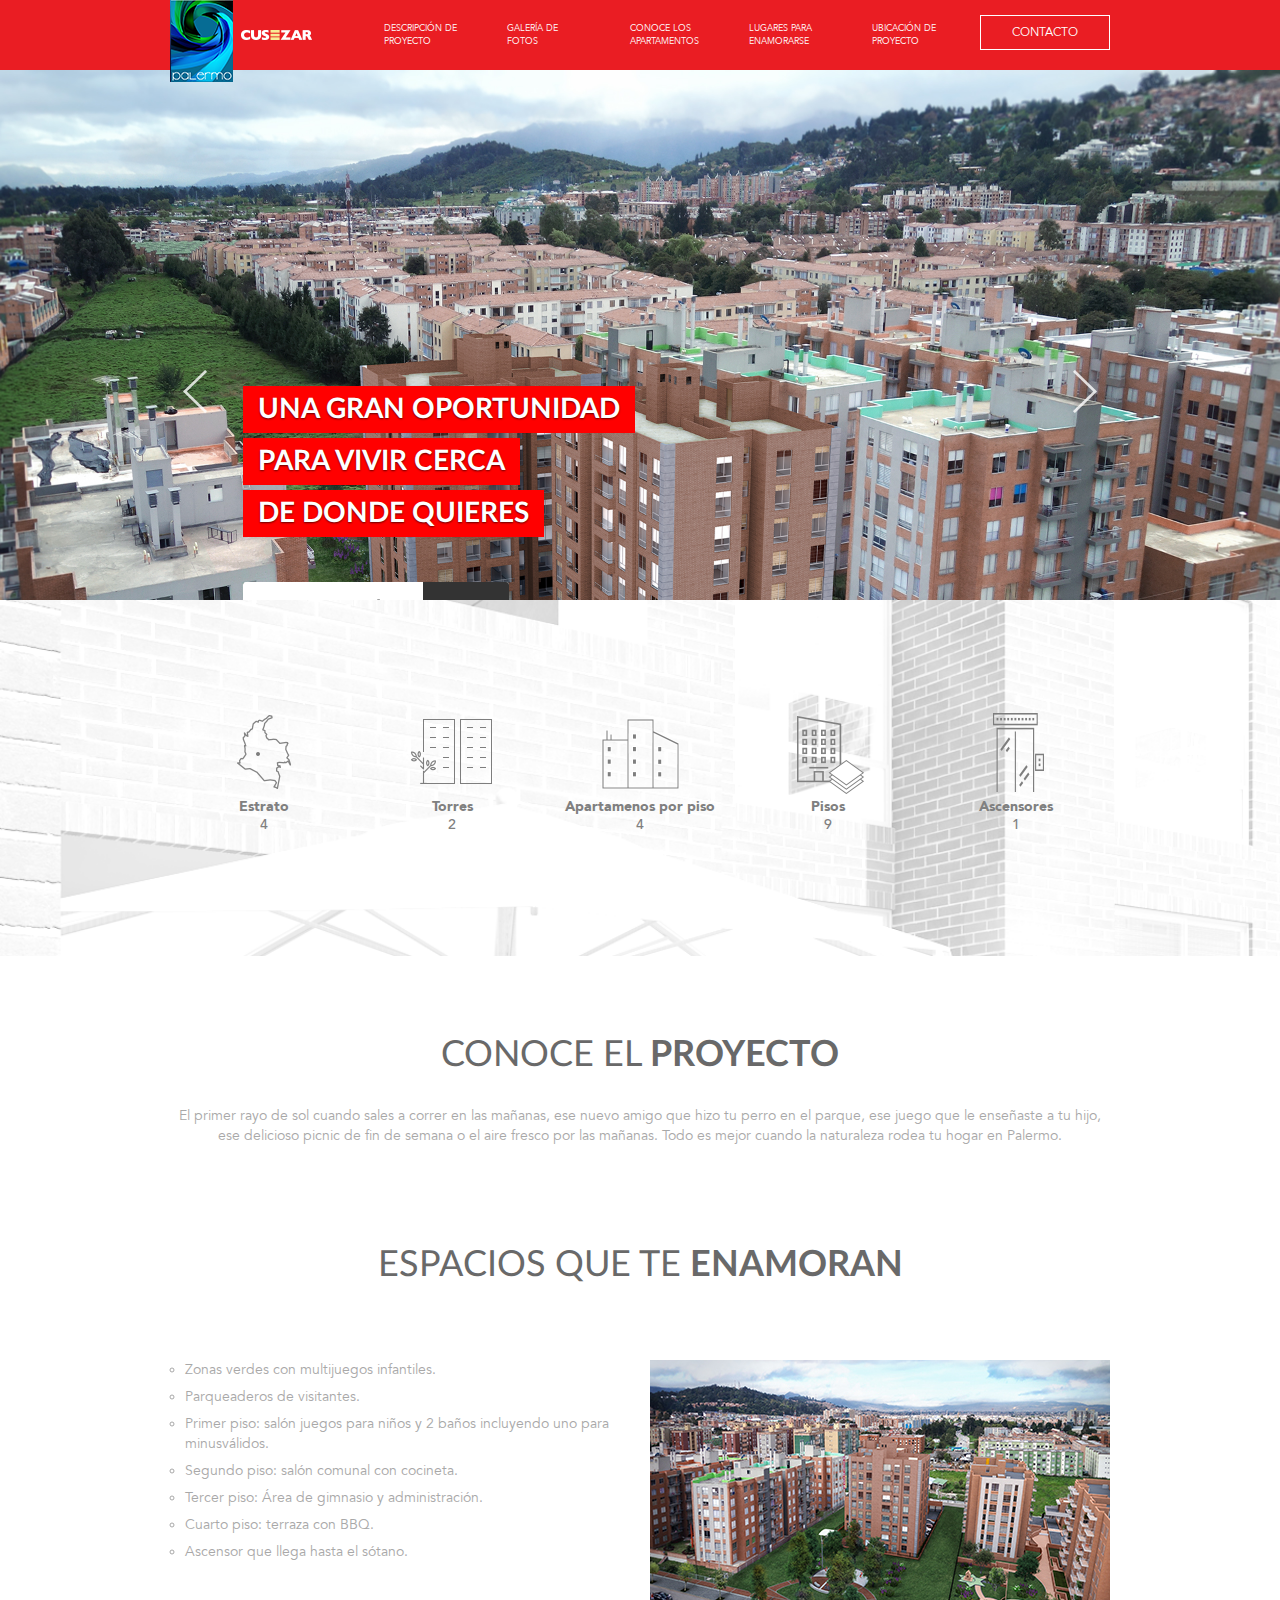
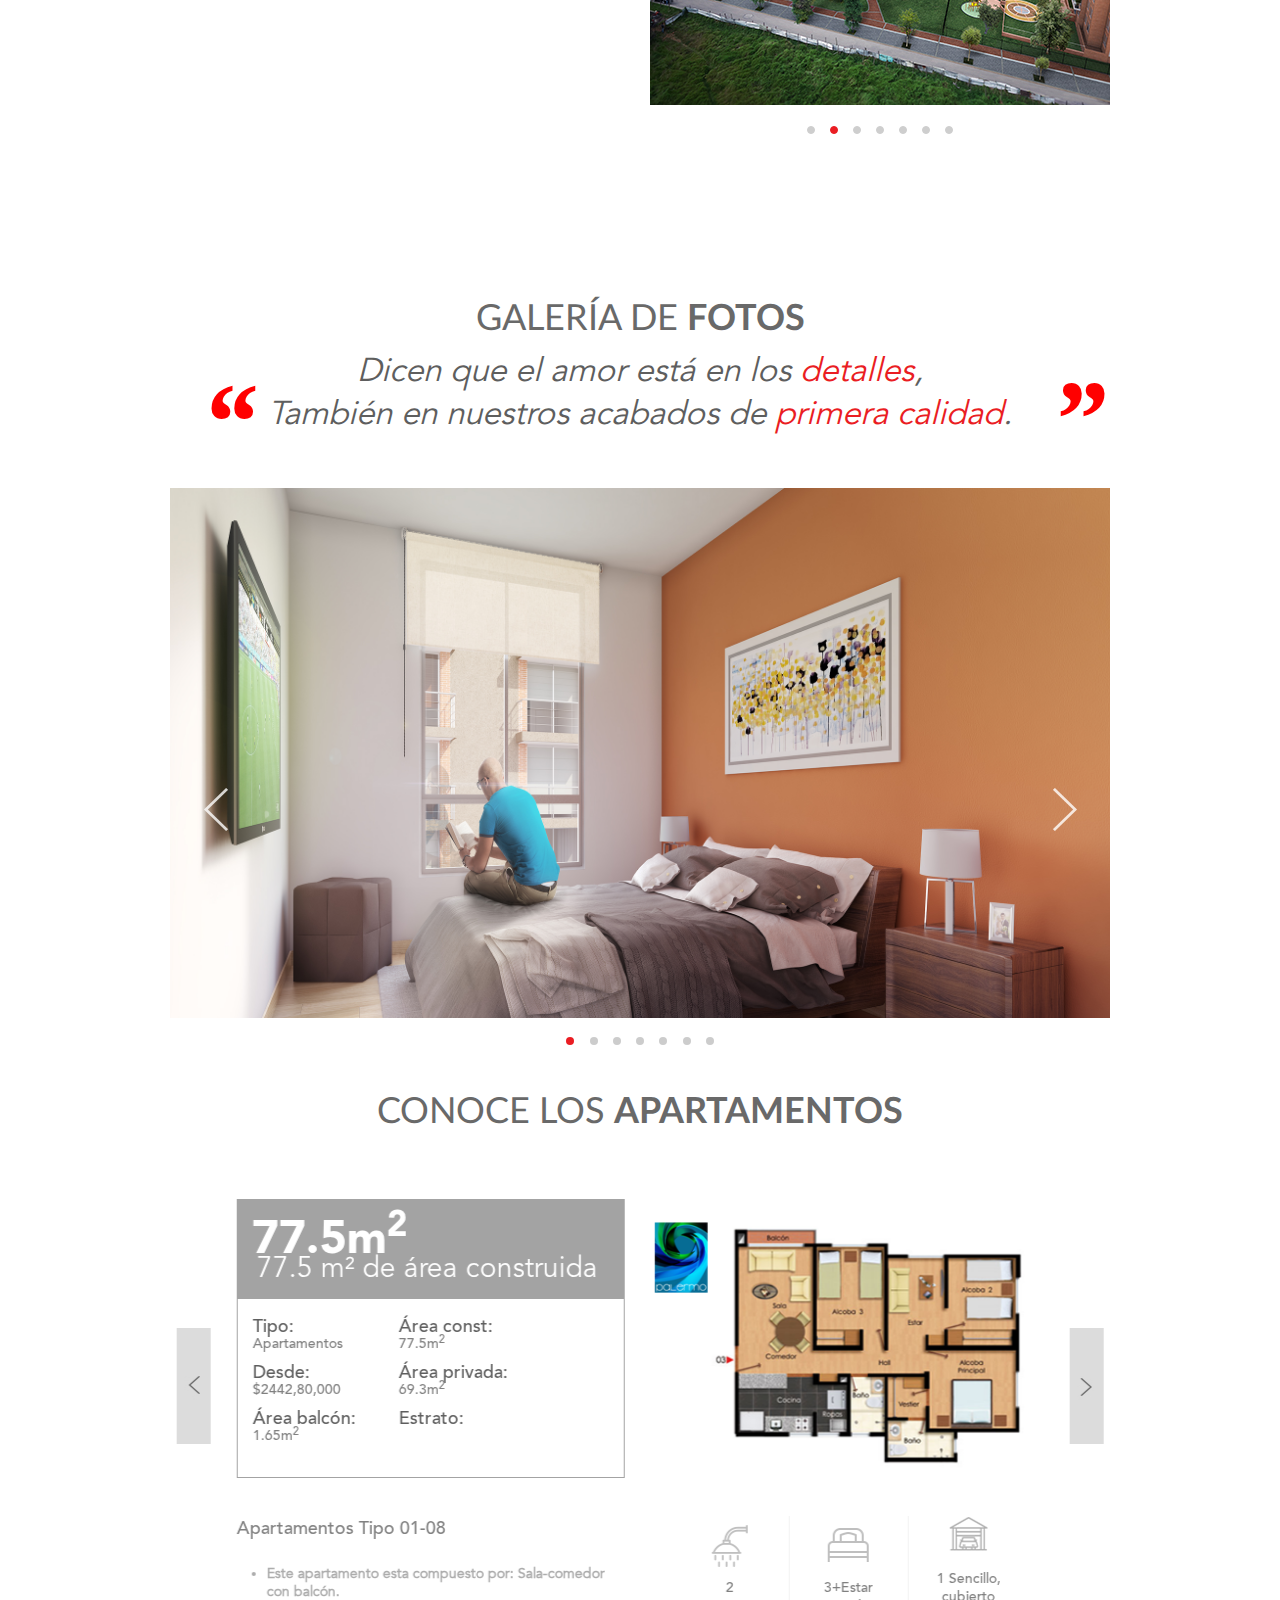
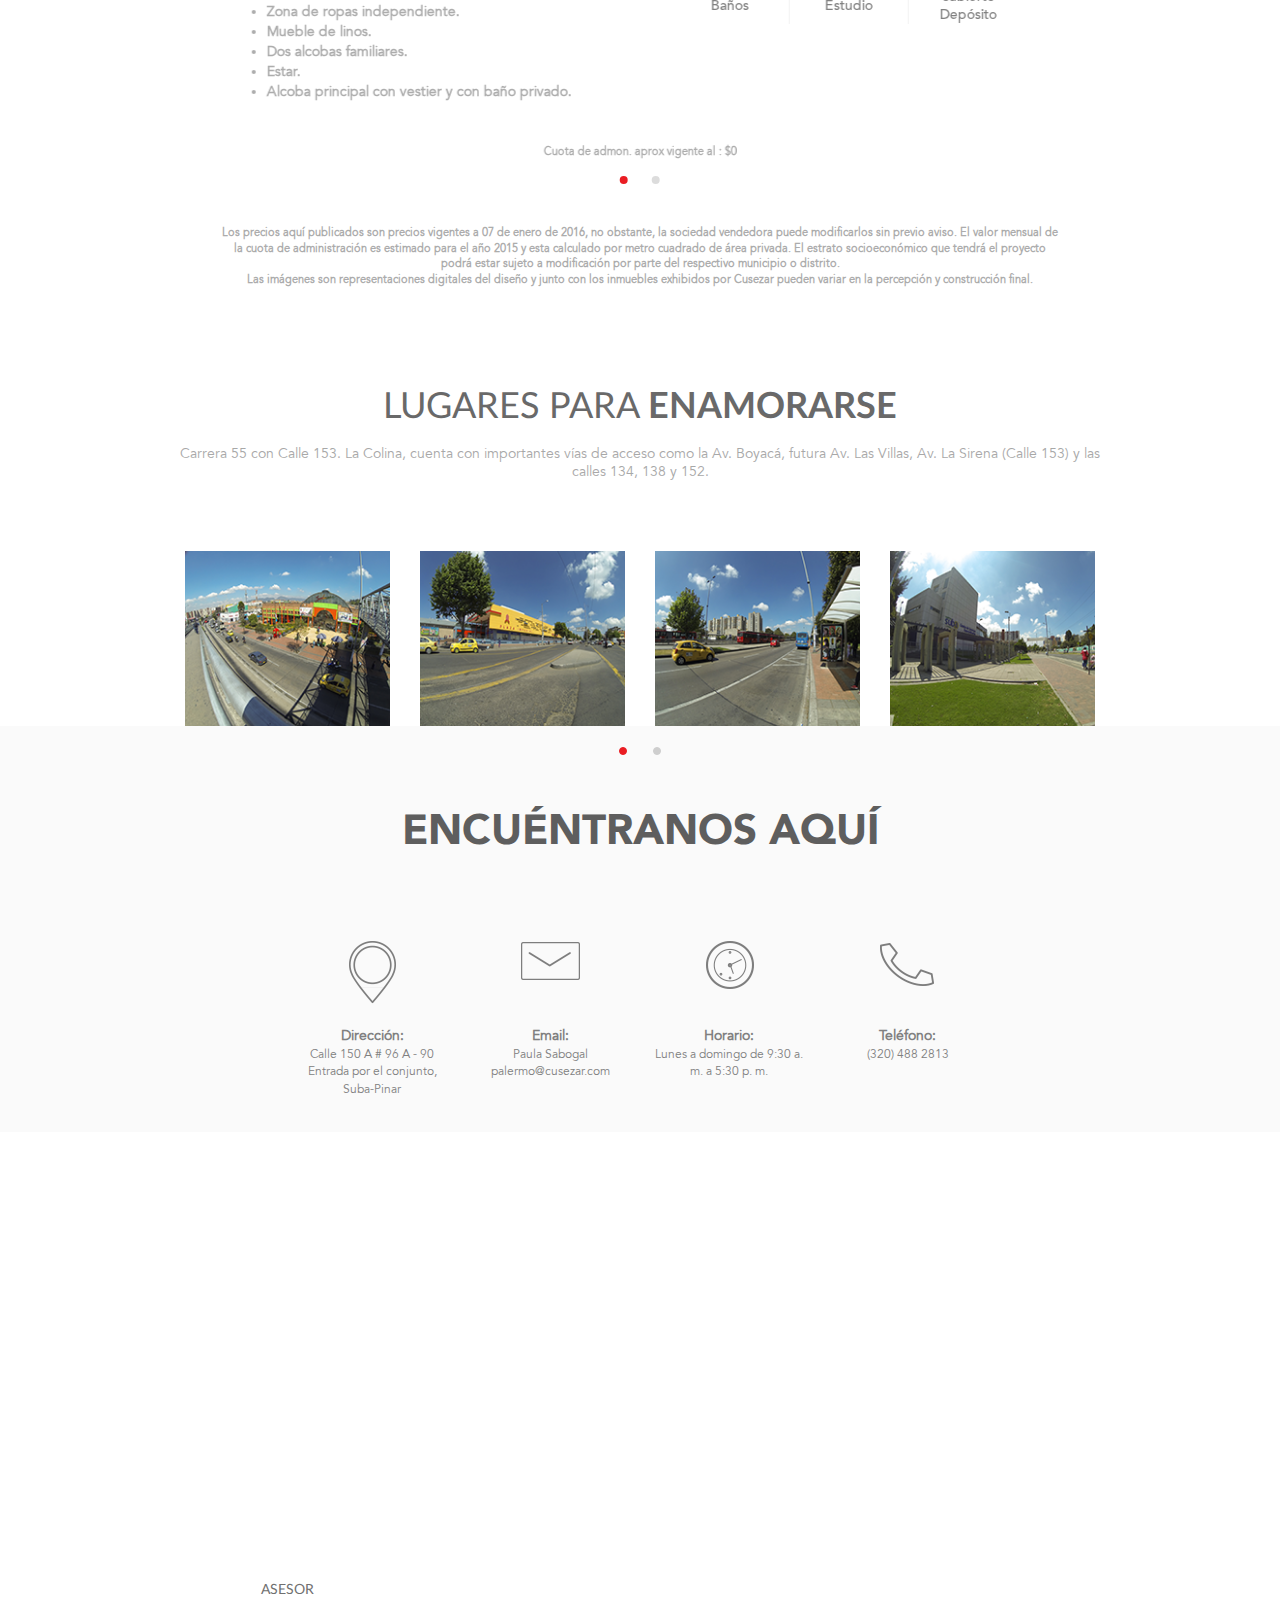
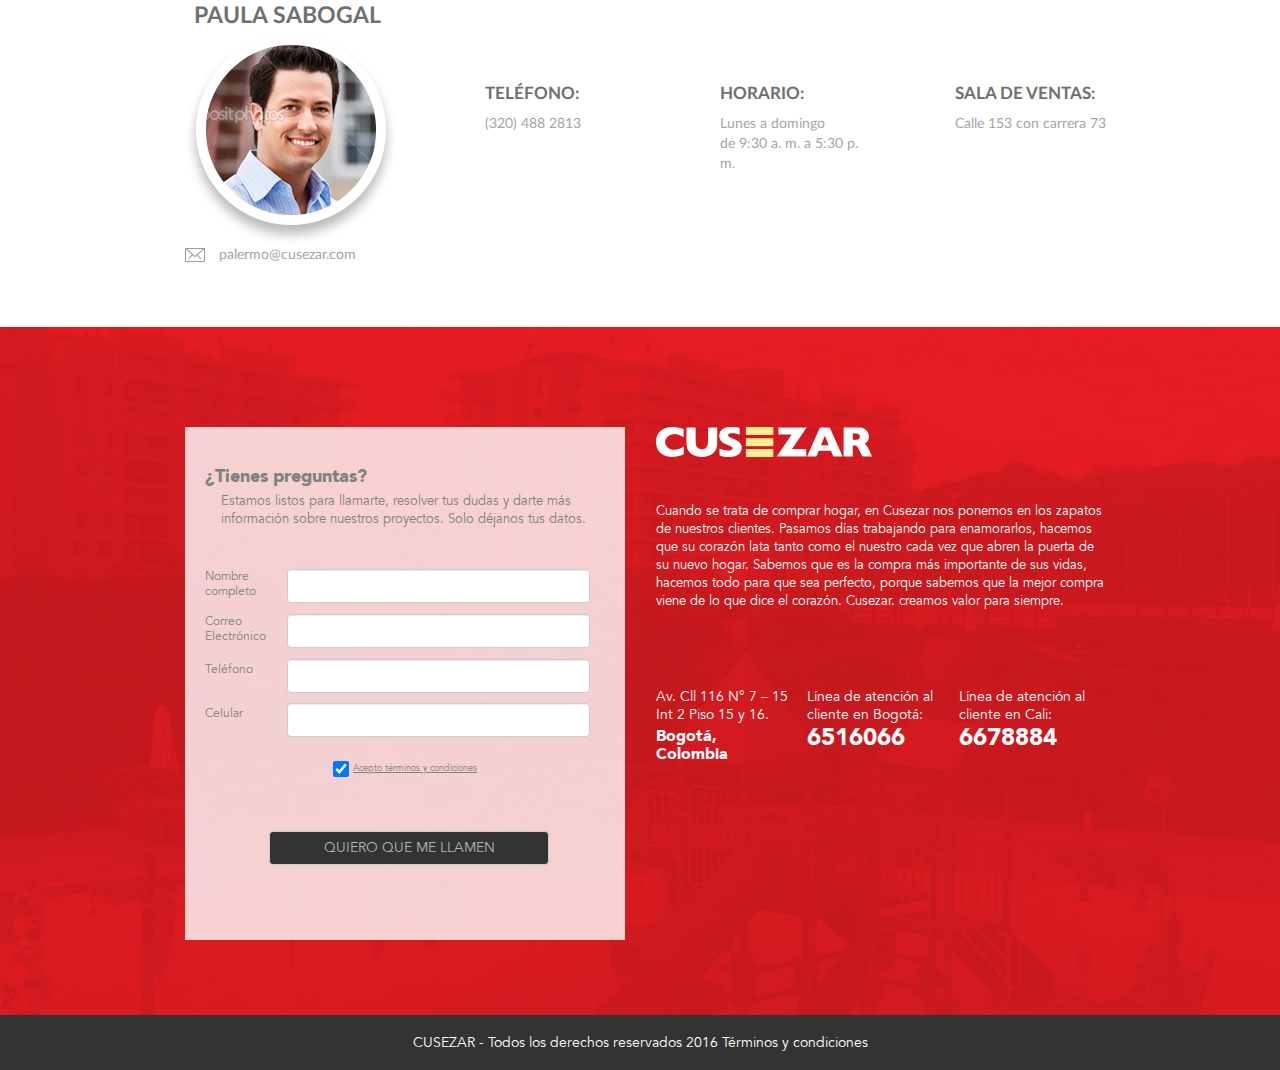
==== commit 08df0672: "[GALERÍA]" ====
--- a/index.html
+++ b/index.html
@@ -12,6 +12,7 @@
       <link href="slider/js-image-slider.css" rel="stylesheet" type="text/css" />
       <link rel="stylesheet" href="css/style.css">
       <link rel="stylesheet" href="css/responsive.css">
+	  <link rel="stylesheet" href="css/jquery.fancybox.min.css" />
       <link rel="stylesheet" href="fonts/fonts.css">
       <link rel="stylesheet" href="fonts/font-awesome.css" />
       <link rel="stylesheet" href="css/latofonts.css">
@@ -302,25 +303,39 @@
                <!-- Wrapper for slides -->
                <div class="carousel-inner">
                   <div class="item active">
+				     <a href="image/thumbs/Aerea-fachada-frontal.png" data-fancybox="image">
                      <img src="image/thumbs/Aerea-fachada-frontal.jpg" alt="" class="img-responsive">
+					 </a>
                   </div>
                   <div class="item">
+				     <a href="image/thumbs/Aerea-fachada-posterior.png" data-fancybox="image"  >
                      <img src="image/thumbs/Aerea-fachada-posterior.jpg" alt="" class="img-responsive">
+					 </a>
                   </div>
                   <div class="item">
+				     <a href="image/thumbs/Fachada-posterior-con-parque.png" data-fancybox="image"  >
                      <img src="image/thumbs/Fachada-posterior-con-parque.jpg" alt="" class="img-responsive">
+					 </a>
                   </div>
                   <div class="item">
+				     <a href="image/thumbs/Fachada-principal.png" data-fancybox="image"  >
                      <img src="image/thumbs/Fachada-principal.jpg" alt="" class="img-responsive">
+					 </a>
                   </div>
                   <div class="item">
+				      <a href="image/thumbs/Localizacion.png" data-fancybox="image"  >
                      <img src="image/thumbs/Localizacion.jpg" alt="" class="img-responsive">
+					 </a>
                   </div>
                   <div class="item">
+				      <a href="image/thumbs/Salon-de-ninos.png" data-fancybox="image"  >
                      <img src="image/thumbs/Salon-de-ninos.jpg" alt="" class="img-responsive">
+					 </a>
                   </div>
                   <div class="item">
+				      <a href="image/thumbs/Terraza-BBQ.png" data-fancybox="image"  >
                      <img src="image/thumbs/Terraza-BBQ.jpg" alt="" class="img-responsive">
+					 </a>
                   </div>
                </div>
             </div>
@@ -364,36 +379,52 @@
             <div class="carousel-inner" role="listbox">
                <div class="item active">
                   <div class="inner-slider-1">
-                     <!-- <div class="container">
-                        <div class="right-content text-right">
-                            <h2>Una piscina <br>del tamaño <br>de un lago</h2>
-                            <p>una playa y un kiosko para <br>que disfrutes cuando quieras. <br>Todo en un solo lugar.</p>
-                        </div>
-                        </div> -->
+                      <a href="image/common_zone/Habitacion-principal.jpg" data-fancybox="images"  >
+                     <img src="image/common_zone/Habitacion-principal.png" alt="" class="img-responsive">
+					 </a>
                   </div>
                </div>
                <div class="item">
                   <div class="inner-slider-2">
+				       <a href="image/common_zone/Sala-de-estar.jpg" data-fancybox="images"  >
+                     <img src="image/common_zone/Sala-de-estar.png" alt="" class="img-responsive">
+					 </a>
                   </div>
                </div>
                <div class="item">
                   <div class="inner-slider-3">
+				      <a href="image/common_zone/Cocina-americana.jpg" data-fancybox="images"  >
+                     <img src="image/common_zone/Cocina-americana.png" alt="" class="img-responsive">
+					 </a>
                   </div>
                </div>
                <div class="item">
                   <div class="inner-slider-4">
+				      <a href="image/common_zone/Bano-1.jpg" data-fancybox="images"  >
+                     <img src="image/common_zone/Bano-1.png" alt="" class="img-responsive">
+					 </a>
                   </div>
                </div>
                <div class="item">
                   <div class="inner-slider-5">
+				  
+				      <a href="image/common_zone/Bano-2.jpg" data-fancybox="images"  >
+                     <img src="image/common_zone/Bano-2.png" alt="" class="img-responsive">
+					 </a>
                   </div>
                </div>
                <div class="item">
                   <div class="inner-slider-6">
+				      <a href="image/common_zone/Terraza-BBQ.jpg" data-fancybox="images"  >
+                     <img src="image/common_zone/Terraza-BBQ.png" alt="" class="img-responsive">
+					 </a>
                   </div>
                </div>
                <div class="item">
                   <div class="inner-slider-7">
+				      <a href="image/common_zone/Salon-de-ninos.jpg" data-fancybox="images"  >
+                     <img src="image/common_zone/Salon-de-ninos.png" alt="" class="img-responsive">
+					 </a>
                   </div>
                </div>
             </div>
@@ -404,16 +435,7 @@
             <a class="right carousel-control fotos-control-right" href="#full-width-inner" data-slide="next">
             <span class="glyphicon glyphicon-chevron-right"></span>
             </a>
-            <!-- <div class="container navigation-arrow">
-               <a class="left carousel-control" href="#full-width-inner" role="button" data-slide="prev">
-                   <span class="black-left" aria-hidden="true"></span>
-                   <span class="sr-only">Previous</span>
-               </a>
-               <a class="right carousel-control" href="#full-width-inner" role="button" data-slide="next">
-                   <span class="black-right" aria-hidden="true"></span>
-                   <span class="sr-only">Next</span>
-               </a>
-               </div> -->
+            
          </div>
       </section>
 	     <section id="conoce-nuestros-apartamentos" class="container-fluid five-sectoion">
@@ -850,6 +872,7 @@
       <script src="js/form-validation2.js"></script>
       <script src="js/bootstrap.min.js"></script>
       <script src="https://www.youtube.com/iframe_api"></script>
+	  <script src="js/jquery.fancybox.min.js" type="text/javascript"></script>
       <script src="slider/js-image-slider.js" type="text/javascript"></script>
       <script src="slider/mcVideoPlugin.js" type="text/javascript"></script>
       <script src="https://maps.googleapis.com/maps/api/js?key=AIzaSyDSyA_oa02cA0QKY-xrI-qLw4JWdHkY0-c&callback=initMap" async defer></script>
--- a/css/style.css
+++ b/css/style.css
@@ -49,6 +49,81 @@
 
 .navbar-inverse.menu-custom .navbar-nav> li:hover a.leg {
     background: transparent;
+}
+.flot_right{
+float:right;
+}
+.fancybox-infobar {
+    display: block !important;
+}
+.fancybox-slider-wrap {
+    max-width: 94%;
+}
+.fancybox-slider,
+.fancybox-slider-wrap {
+    width: 713px;
+    margin: 0 auto !important;
+}
+.fancybox-buttons {
+    top: -20.5vh !important;
+}
+.fancybox-button.fancybox-button--left {
+    float: left;
+}
+.fancybox-button.fancybox-button--right {
+    float: right;
+}
+.fancybox-infobar {
+    width: 100%;
+}
+.fancybox-controls {
+    top: 45vh !important;
+}
+.fancybox-buttons button.fancybox-button--close {
+    display: block !important;
+    background-color: #ea1d23;
+    opacity: 0.8;
+}
+.fancybox-buttons button.fancybox-button--play {
+    display: none !important;
+}
+.fancybox-buttons button.fancybox-button--fullscreen {
+    display: none !important;
+}
+.fancybox-buttons button.fancybox-button--thumbs {
+    display: none !important;
+}
+.fancybox-infobar__body {
+    display: none !important;
+}
+.fancybox-caption-wrap {
+    backface-visibility: hidden;
+    background: none !important;
+    bottom: 13vh !important;
+    box-sizing: border-box;
+    left: 0;
+    margin: 0 auto;
+    opacity: 0;
+    padding: 0 !important;
+    pointer-events: none;
+    position: absolute;
+    right: 0;
+    transition: opacity 0.2s ease 0s;
+    width: 713px;
+    z-index: 99998;
+}
+.fancybox-caption {
+    -moz-text-size-adjust: none;
+    border-top: none !important;
+    color: #fff;
+    font-family: Helvetica Neue, Helvetica, Arial, sans-serif;
+    font-size: 14px;
+    line-height: 20px;
+    padding: 0 !important;
+}
+.fancybox-controls {
+    width: 713px;
+    margin: 0 auto;
 }
 #fild5-error {
     left: 96px;
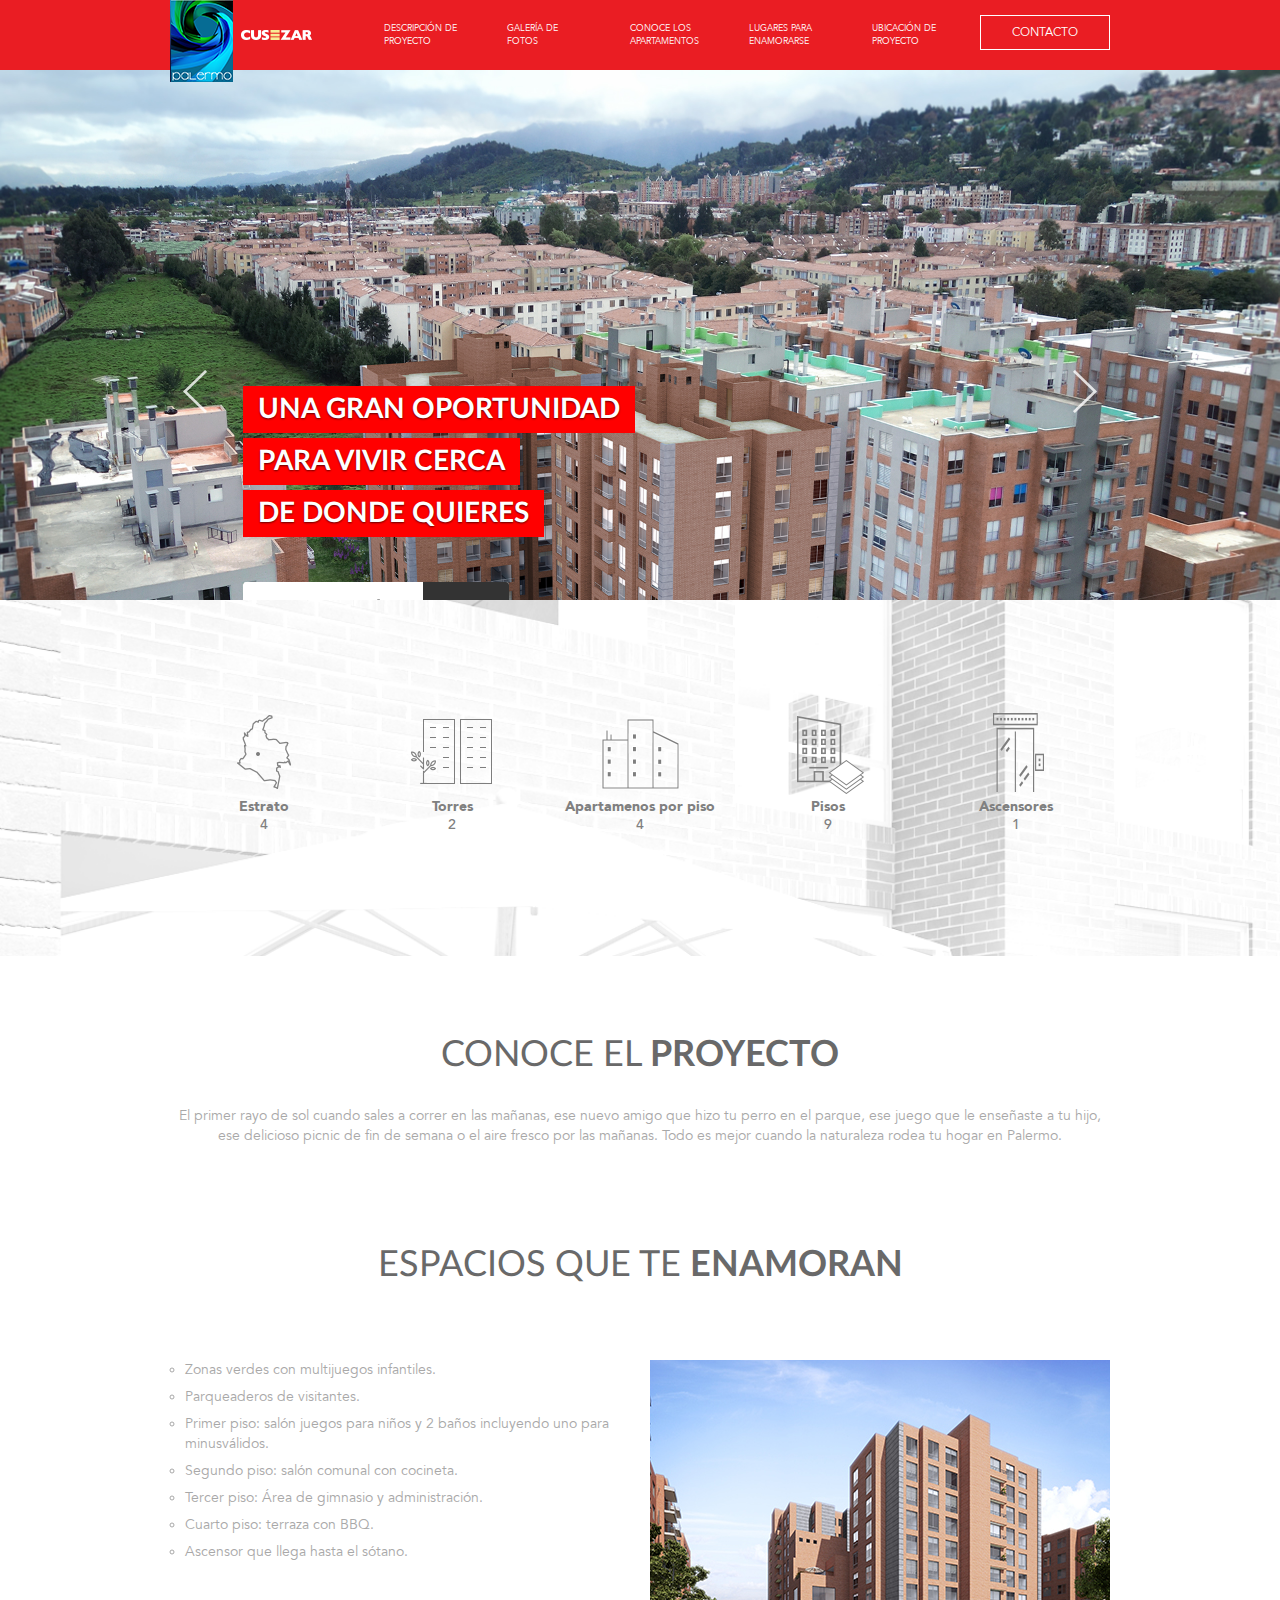
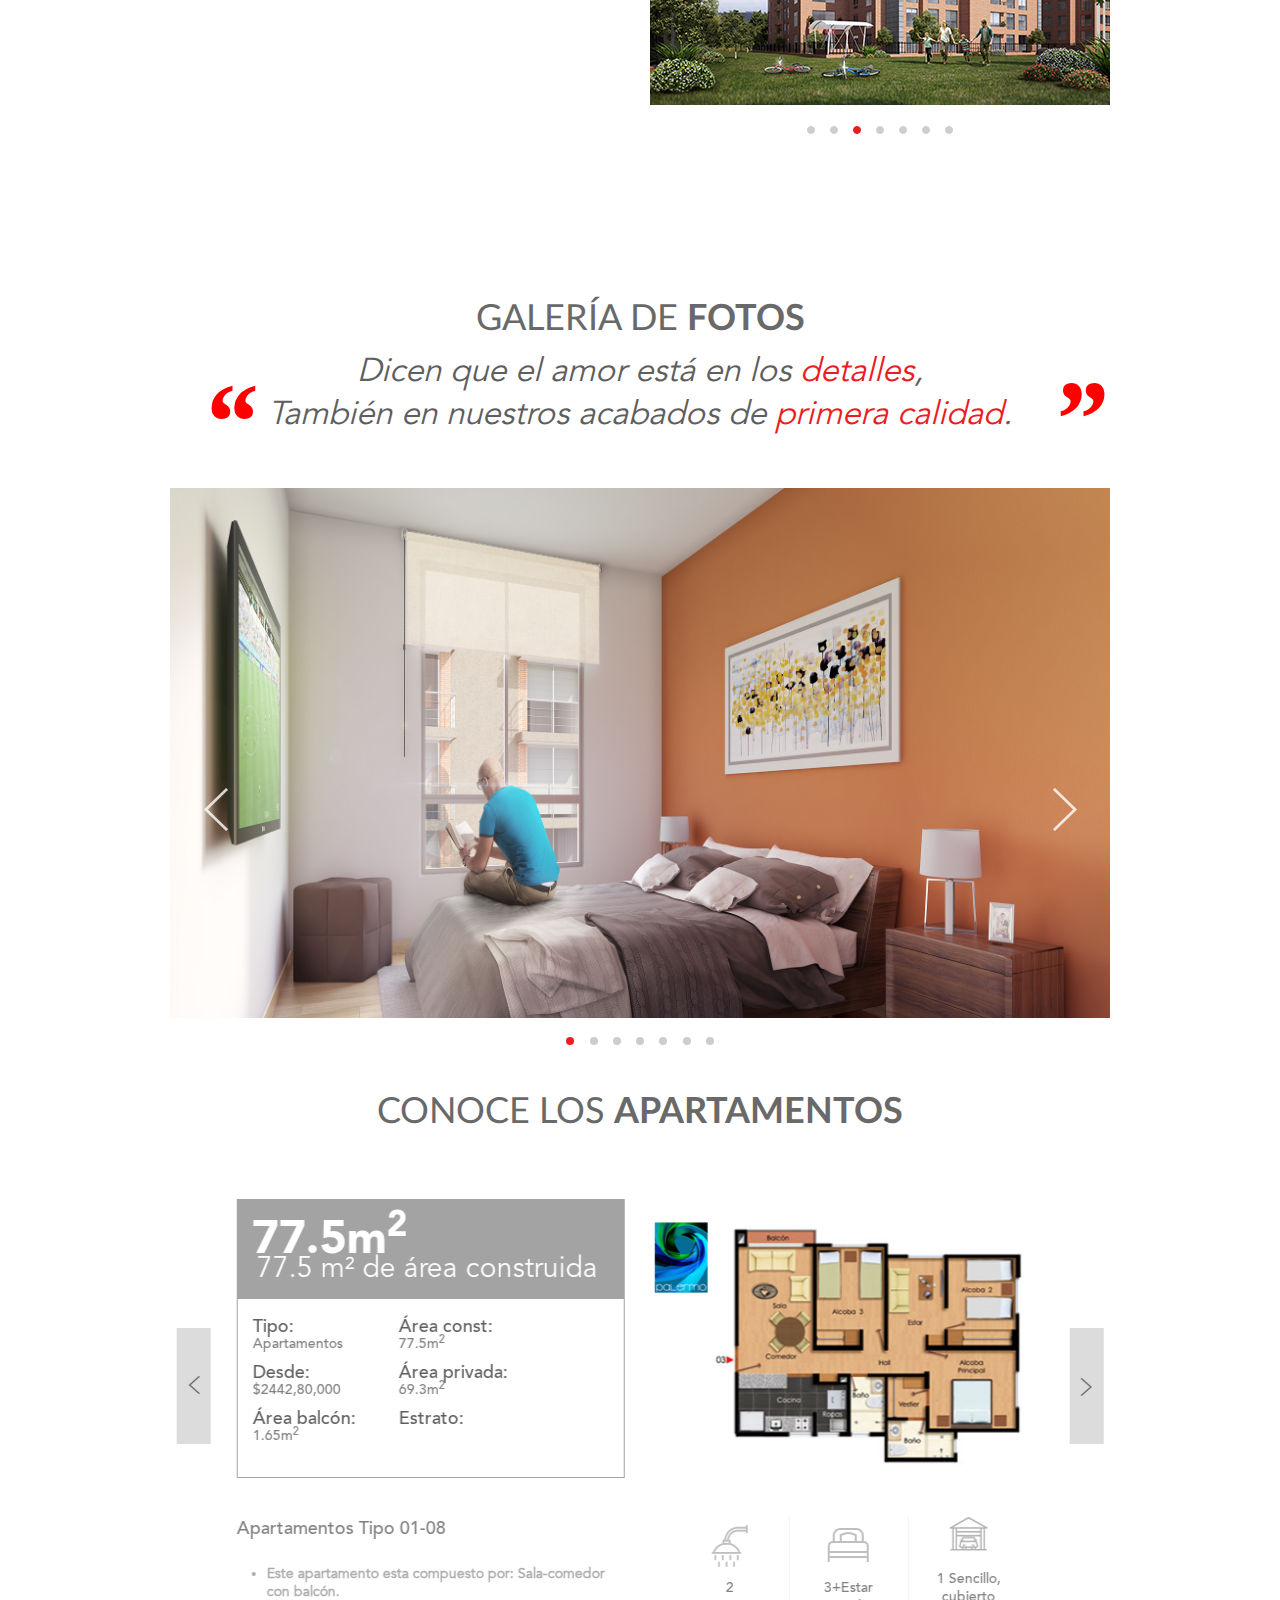
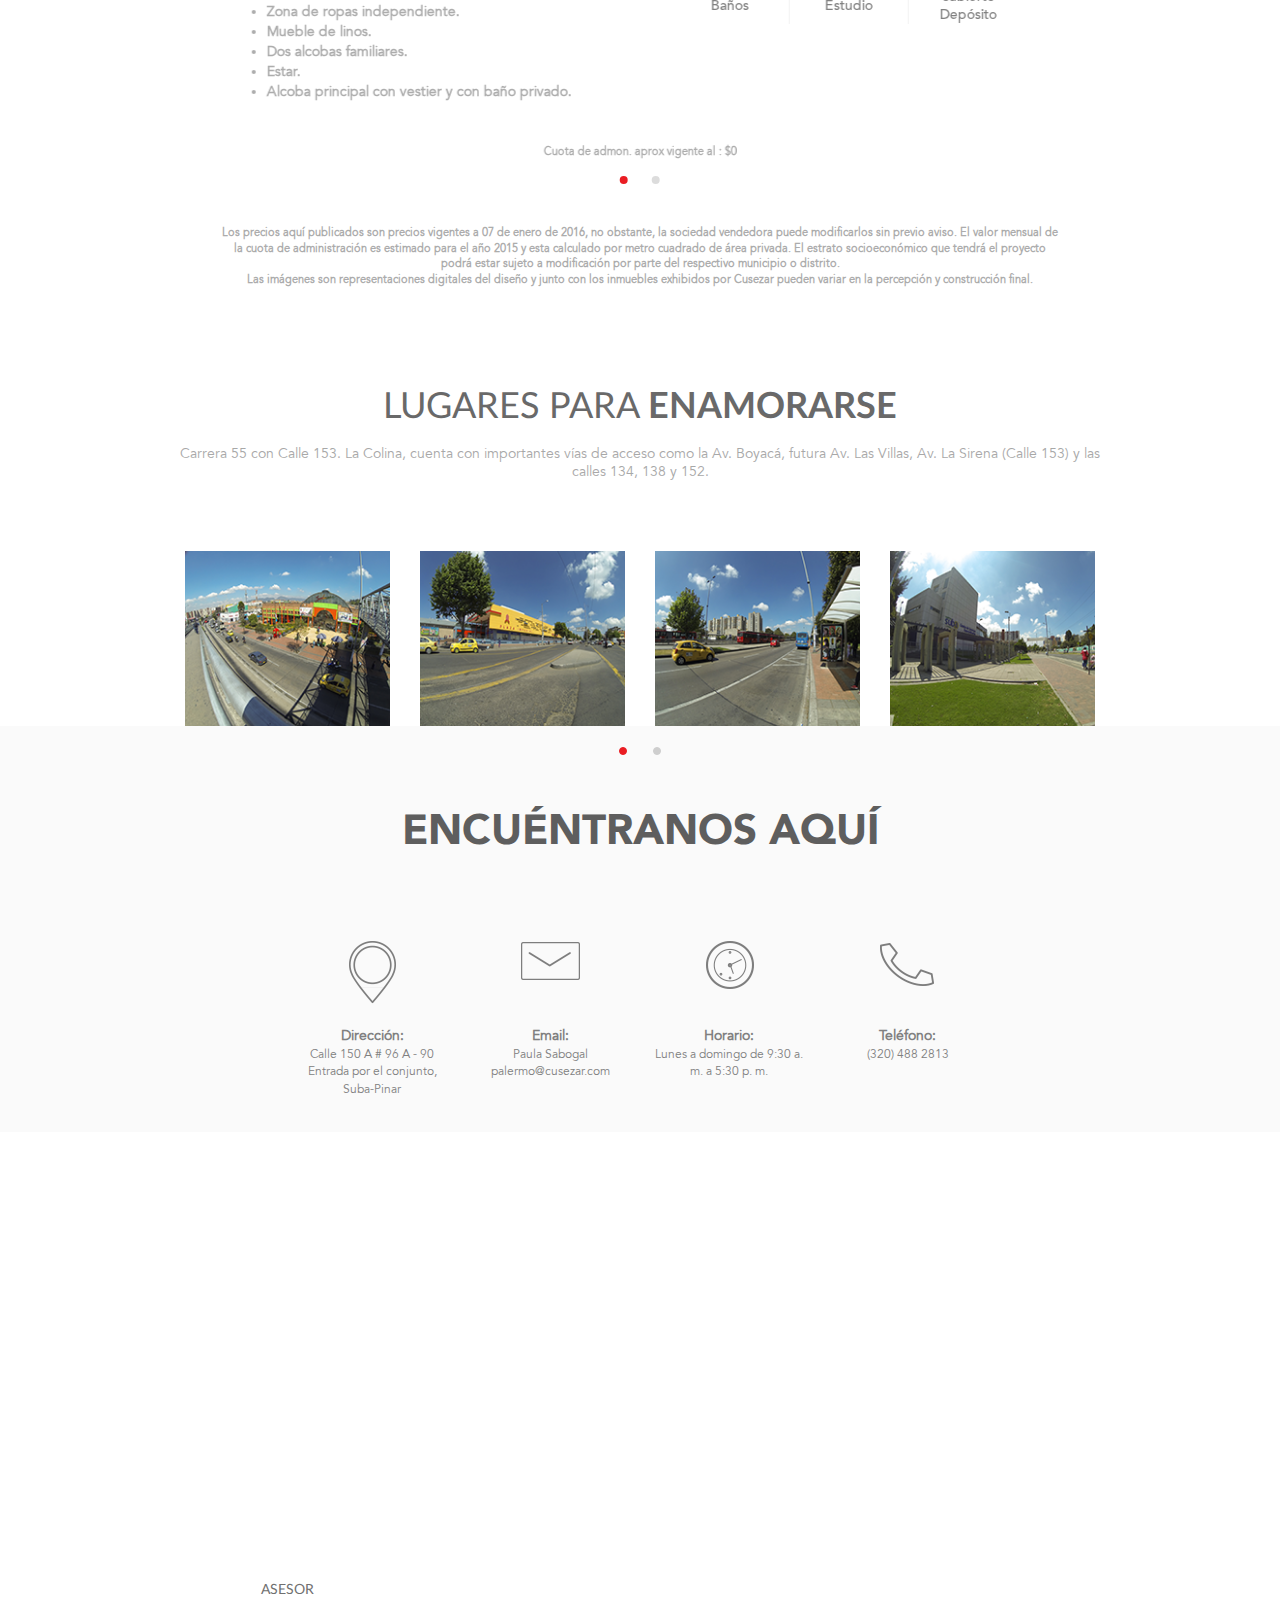
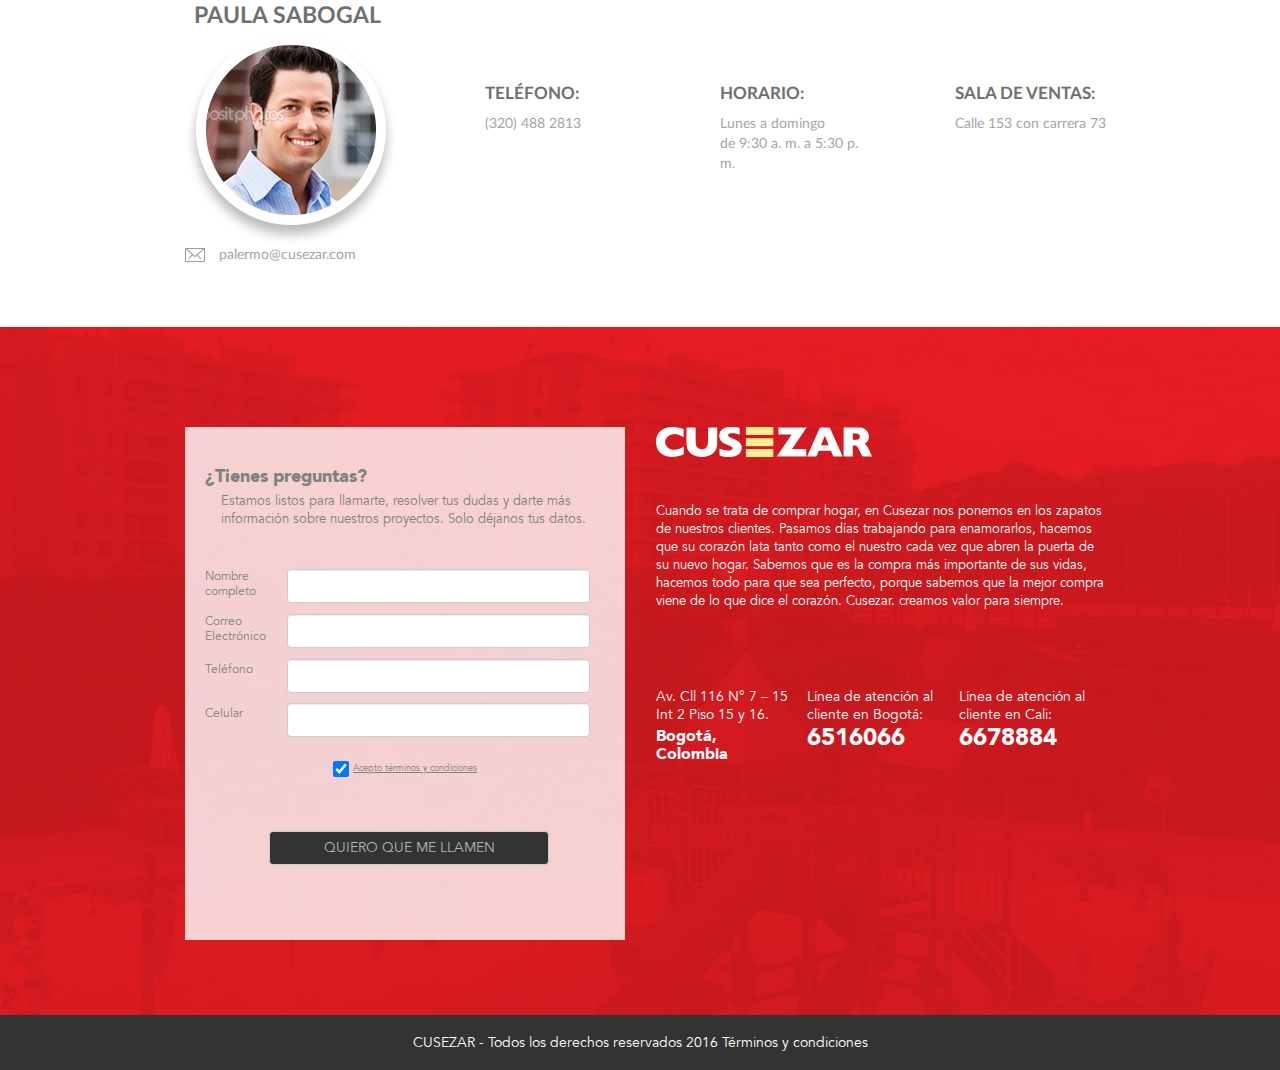
==== commit 03a9746b: "[ENAMORARSE]" ====
--- a/index.html
+++ b/index.html
@@ -454,7 +454,27 @@
                   <!-- Wrapper for slides -->
                   <div class="carousel-inner plans-info" role="listbox">
                      <div class="item active">
-                        <div class="col-md-6 col-sm-6">
+                       <div class="col-md-6 col-sm-6 flot_right">
+						      <a href="image/planos_Inmuebles_Properties/plan1.jpg" data-fancybox="group"> 
+                           <img src="image/planos_Inmuebles_Properties/plan1.png" class="img-responsive desktop"/>
+                           <img src="image/planos_Inmuebles_Properties/plan1.jpg" class="img-responsive mobile"/>
+						   </a>
+						   
+                           <div class="col-md-12 mobile-none">
+                              <div class="col-md-4 col-xs-4 col-sm-4 text-center border-right">
+                                 <img src="image/shwore.png" class="img-responsive center-block" />
+                                 <p>2<br/>Baños</p>
+                              </div>
+                              <div class="col-md-4 col-xs-4 col-sm-4 text-center border-right">
+                                 <img src="image/bed.png" class="img-responsive center-block" />
+                                 <p>3+Estar<br/>Estudio</p>
+                              </div>
+                              <div class="col-md-4 col-xs-4 col-sm-4  text-center border-right">
+                                 <img src="image/room.png" class="img-responsive center-block" />
+                                 <p>1 Sencillo, cubierto<br/>Depósito</p>
+                              </div>
+                           </div>
+                        </div> <div class="col-md-6 col-sm-6">
                            <div class="itemTtlRed">
                               <h2 class="title-text"> 77.5m<sup>2</sup></h2>
                               <p class="background-txt">77.5 m² de área construida</p>
@@ -507,9 +527,17 @@
                               </div>
                            </div>
                         </div>
-                        <div class="col-md-6 col-sm-6">
-                           <img src="image/planos_Inmuebles_Properties/plan1.png" class="img-responsive desktop"/>
-                           <img src="image/tusset_logo.png" class="img-responsive mobile"/>
+                        
+                        <div class="col-md-12 col-sm-12">
+                           <p class="legal-info-item">Cuota de admon. aprox vigente al : $0</p>
+                        </div>
+                     </div>
+                     <div class="item">
+                      <div class="col-md-6 col-sm-6 flot_right">
+						     <a href="image/planos_Inmuebles_Properties/plan2.jpg" data-fancybox="group"> 
+                           <img src="image/planos_Inmuebles_Properties/plan2.png" class="img-responsive desktop"/>
+                           <img src="image/planos_Inmuebles_Properties/plan2.jpg" class="img-responsive mobile"/>
+						   </a>
                            <div class="col-md-12 mobile-none">
                               <div class="col-md-4 col-xs-4 col-sm-4 text-center border-right">
                                  <img src="image/shwore.png" class="img-responsive center-block" />
@@ -517,20 +545,14 @@
                               </div>
                               <div class="col-md-4 col-xs-4 col-sm-4 text-center border-right">
                                  <img src="image/bed.png" class="img-responsive center-block" />
-                                 <p>3+Estar<br/>Estudio</p>
+                                 <p>2<br/>Estudio</p>
                               </div>
                               <div class="col-md-4 col-xs-4 col-sm-4  text-center border-right">
                                  <img src="image/room.png" class="img-responsive center-block" />
-                                 <p>1 Sencillo, cubierto<br/>Depósito</p>
-                              </div>
-                           </div>
-                        </div>
-                        <div class="col-md-12 col-sm-12">
-                           <p class="legal-info-item">Cuota de admon. aprox vigente al : $0</p>
-                        </div>
-                     </div>
-                     <div class="item">
-                        <div class="col-md-6 col-sm-6">
+                                 <p>1<br/>Depósito</p>
+                              </div>
+                           </div>
+                        </div>  <div class="col-md-6 col-sm-6">
                            <div class="itemTtlRed">
                               <h2 class="title-text">63.9m<sup>2</sup></h2>
                               <p class="background-txt">63.9 m² de área construida</p>
@@ -586,24 +608,7 @@
                               </div>
                            </div>
                         </div>
-                        <div class="col-md-6 col-sm-6">
-                           <img src="image/planos_Inmuebles_Properties/plan2.png" class="img-responsive desktop"/>
-                           <img src="image/tusset_logo.png" class="img-responsive mobile"/>
-                           <div class="col-md-12 mobile-none">
-                              <div class="col-md-4 col-xs-4 col-sm-4 text-center border-right">
-                                 <img src="image/shwore.png" class="img-responsive center-block" />
-                                 <p>2<br/>Baños</p>
-                              </div>
-                              <div class="col-md-4 col-xs-4 col-sm-4 text-center border-right">
-                                 <img src="image/bed.png" class="img-responsive center-block" />
-                                 <p>2<br/>Estudio</p>
-                              </div>
-                              <div class="col-md-4 col-xs-4 col-sm-4  text-center border-right">
-                                 <img src="image/room.png" class="img-responsive center-block" />
-                                 <p>1<br/>Depósito</p>
-                              </div>
-                           </div>
-                        </div>
+                        
                         <div class="col-md-12 col-sm-12">
                            <p class="legal-info-item">Cuota de admon. aprox vigente al 2015: $207.320</p>
                         </div>
@@ -646,31 +651,31 @@
                <li data-target="#five-image-slide" data-slide-to="1" class=""></li>
             </ol>
             <!-- Wrapper for slides -->
-            <div class="carousel-inner" role="listbox">
+            <div class="carousel-inner" >
               <div class="item active">
                   <div class="col-md-3 col-sm-3 col-xs-3 four-image">
-                     <a href="image/lightbox/Subazar.png" data-lightbox="lightbox1" data-title="Para esos días de compras con toda tu familia. Centros Comerciales como Subazar, Plaza Imperial, Centro Suba, además de otros pequeños puntos de comercio muy cerca de ti.">
+                     <a href="image/thumbs/Subazar.jpg"  data-fancybox="lightbox1" data-title="Para esos días de compras con toda tu familia. Centros Comerciales como Subazar, Plaza Imperial, Centro Suba, además de otros pequeños puntos de comercio muy cerca de ti.">
                      <img src="image/thumbs/Subazar.png" class="img-responsive" alt="Image description text">
                      </a>
                   </div>
                   <div class="col-md-3 col-sm-3 col-xs-3 four-image">
-                     <a href="image/lightbox/Plaza-Imperial.png" data-lightbox="lightbox1" data-title="Plaza Imperial.">
+                     <a href="image/thumbs/Plaza-Imperial.jpg"  data-fancybox="lightbox1" data-title="Plaza Imperial.">
                      <img src="image/thumbs/Plaza-Imperial.png" class="img-responsive" alt="Image description text">
                      </a>
                   </div>
                   <div class="col-md-3 col-sm-3 col-xs-3 four-image">
-                     <a href="image/lightbox/GOPR0421.png" data-lightbox="lightbox1" data-title="Importantes vías de acceso como la avenida Suba, la avenida Ciudad de Cali y la vía Suba-Cota.">
+                     <a href="image/thumbs/GOPR0421.jpg"  data-fancybox="lightbox1" data-title="Importantes vías de acceso como la avenida Suba, la avenida Ciudad de Cali y la vía Suba-Cota.">
                      <img src="image/thumbs/GOPR0421.png" class="img-responsive" alt="Image description text">
                      </a>
                   </div>
                   <div class="col-md-3 col-sm-3 col-xs-3 four-image">
-                     <a href="image/lightbox/Centro-de-Salud.png" data-lightbox="lightbox1" data-title="La salud de tu familia es lo más importante, por eso alrededor encontrarás con clínicas, atención de urgencias y salud general para facilidad de sus habitantes.">
+                     <a href="image/thumbs/Centro-de-Salud.jpg"  data-fancybox="lightbox1" data-title="La salud de tu familia es lo más importante, por eso alrededor encontrarás con clínicas, atención de urgencias y salud general para facilidad de sus habitantes.">
                      <img src="image/thumbs/Centro-de-Salud.png" class="img-responsive" alt="Image description text"></a>
                   </div>
                </div>
                <div class="item">
                   <div class="col-md-3 col-sm-3 col-xs-3 four-image">
-                     <a href="image/lightbox/Centro-Suba.png" data-lightbox="lightbox1" data-title="Zonas peatonales para difrutar los días.">
+                     <a href="image/thumbs/Centro-Suba.jpg"  data-fancybox="lightbox1" data-title="Zonas peatonales para difrutar los días.">
                      <img src="image/thumbs/Centro-Suba.png" class="img-responsive" alt="Image description text" >
                      </a>
                   </div>
--- a/css/style.css
+++ b/css/style.css
@@ -9,6 +9,7 @@
        padding-bottom: 0px;
     padding-top: 100px;
 }
+
 .navbar-inverse.menu-custom .navbar-nav> li a.active{
     height: 70px;
     background-image: linear-gradient(to bottom, #be181c 0%, #be181c 100%);
@@ -49,6 +50,9 @@
 
 .navbar-inverse.menu-custom .navbar-nav> li:hover a.leg {
     background: transparent;
+}
+.plans-info .item .col-md-6.col-sm-6 a {
+    display: block !important;
 }
 .flot_right{
 float:right;
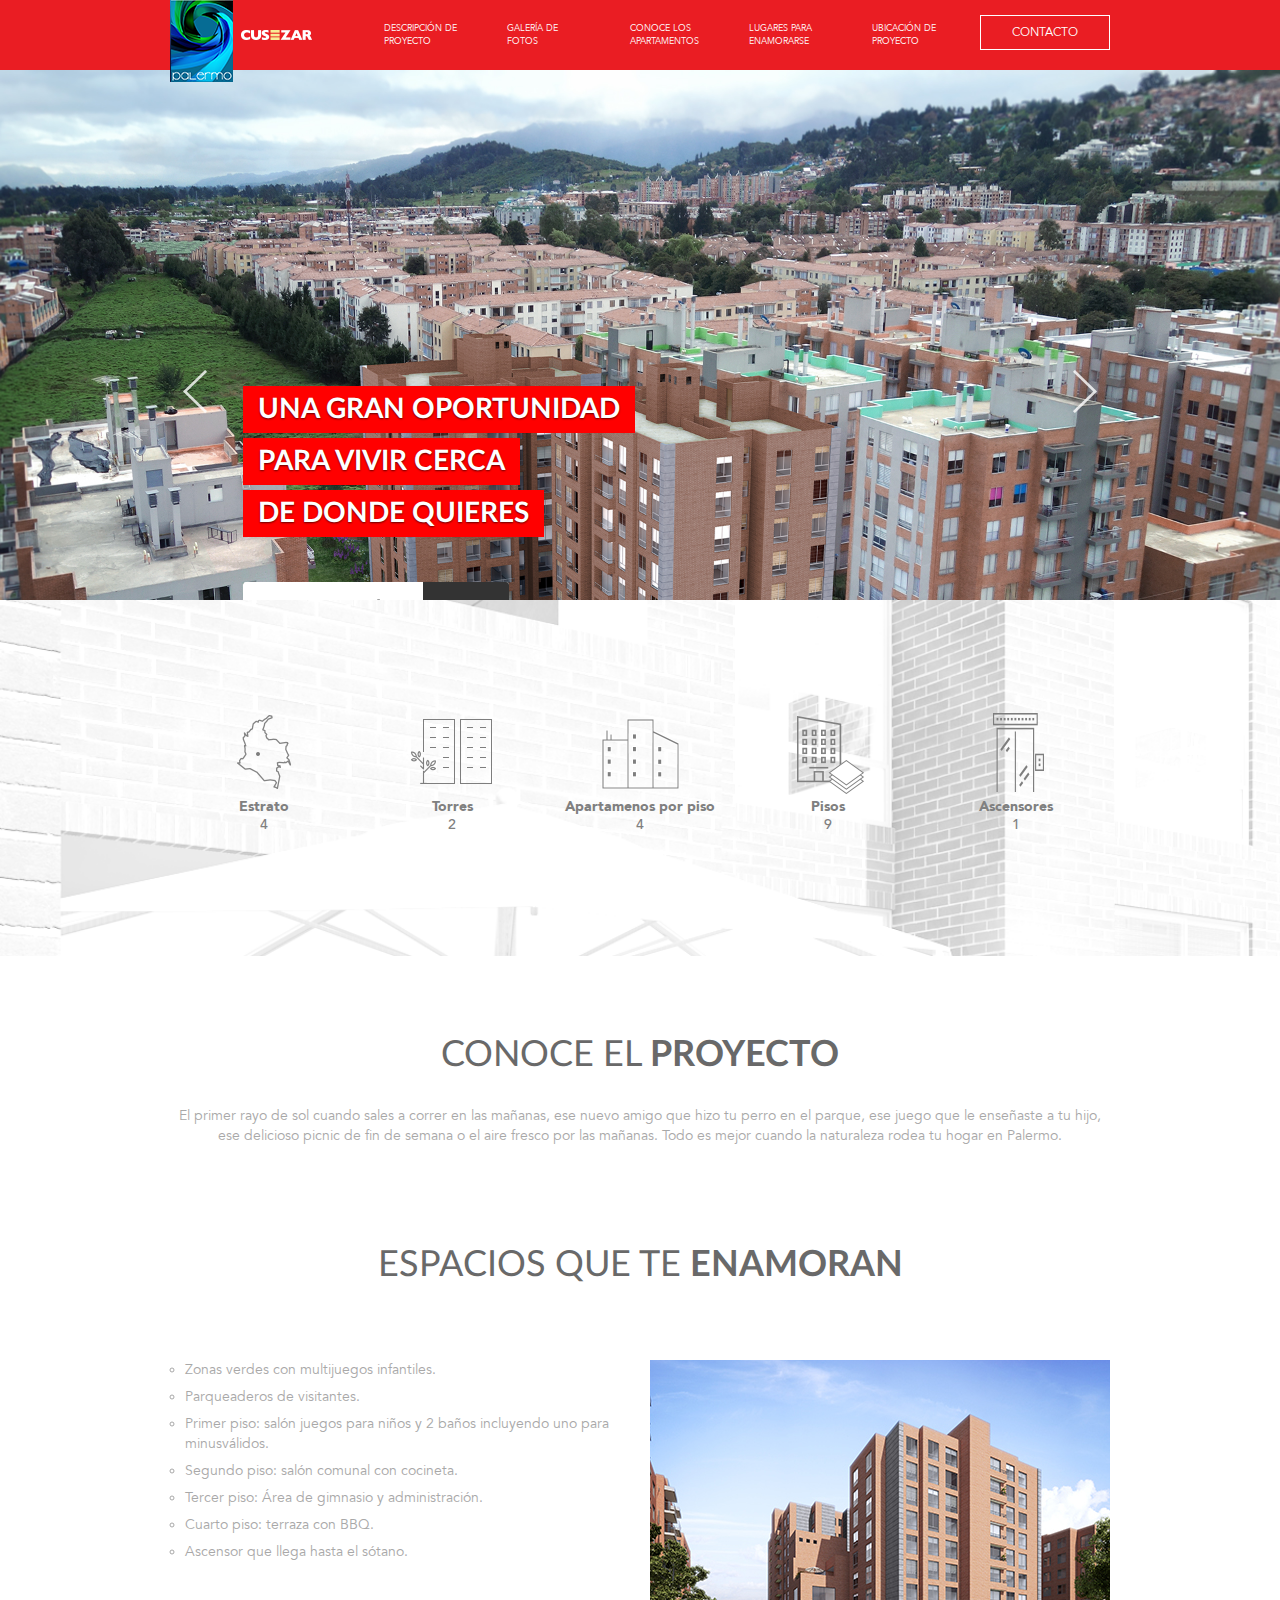
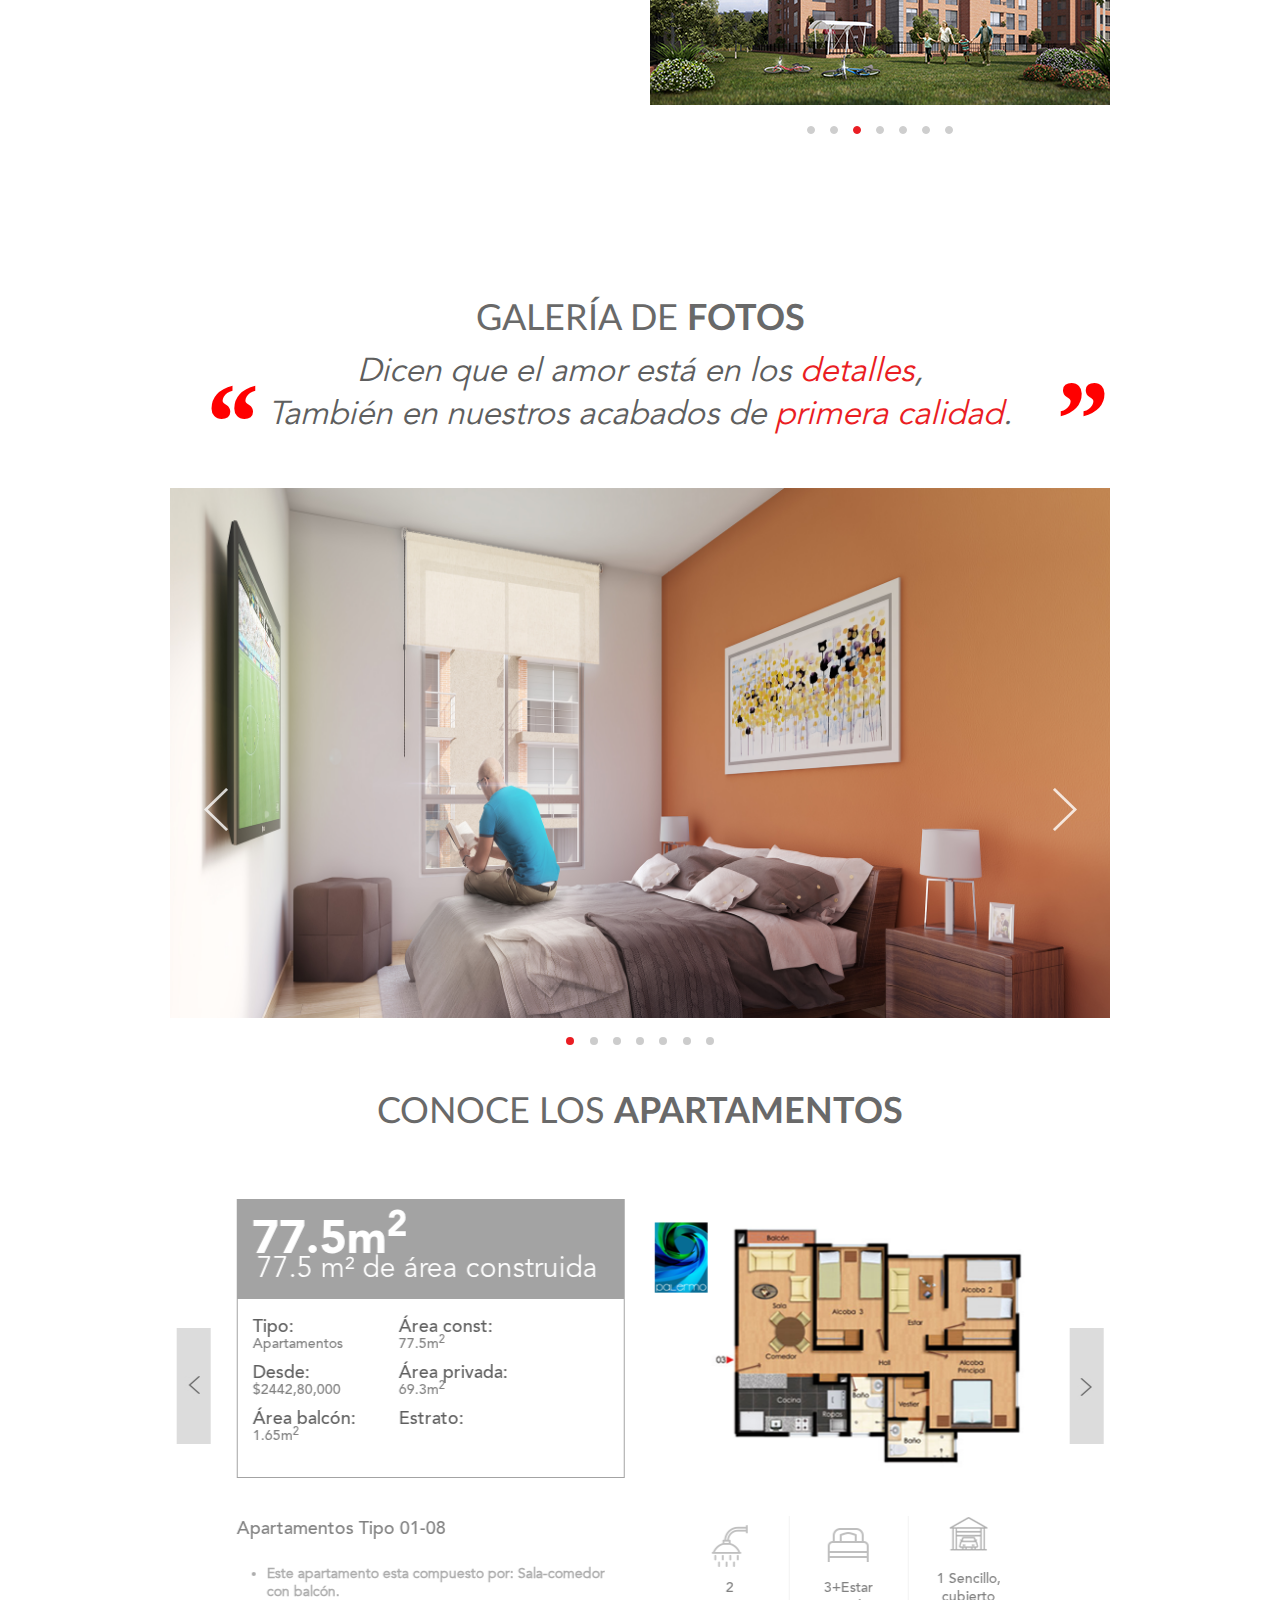
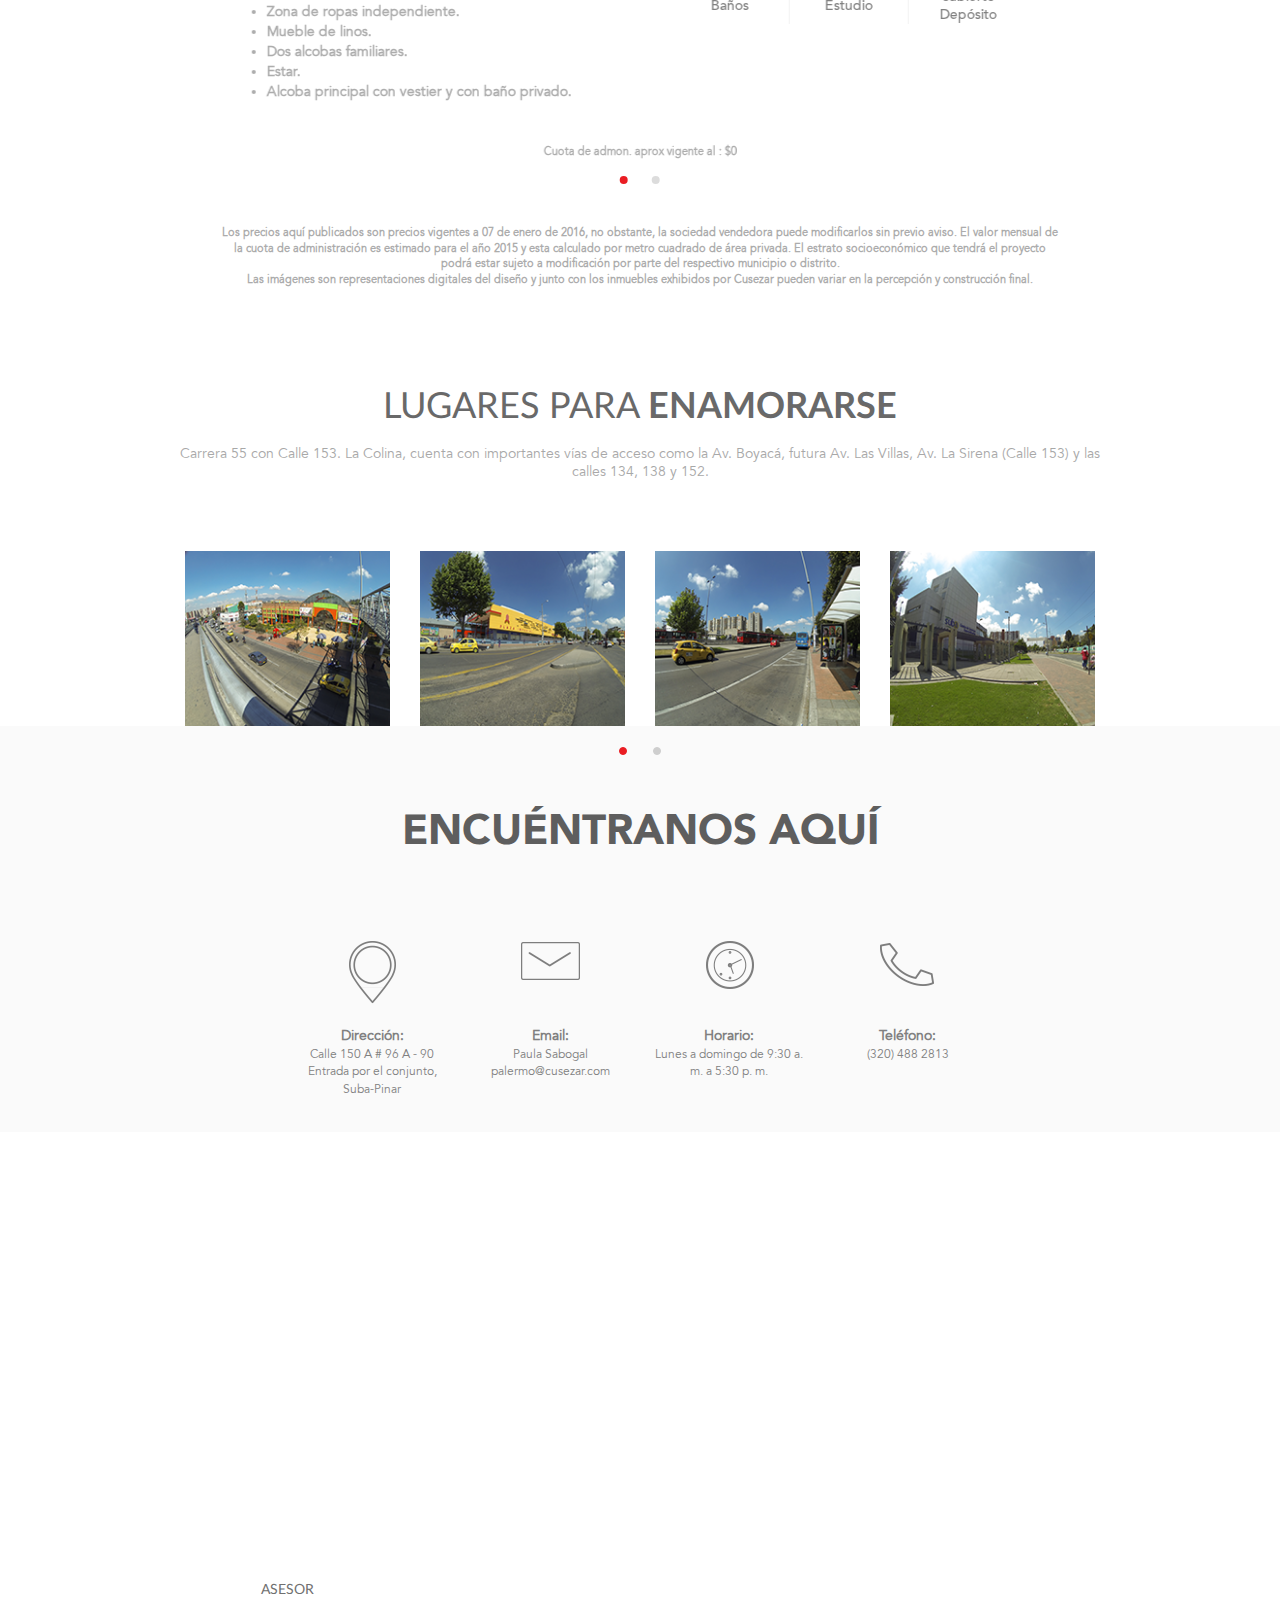
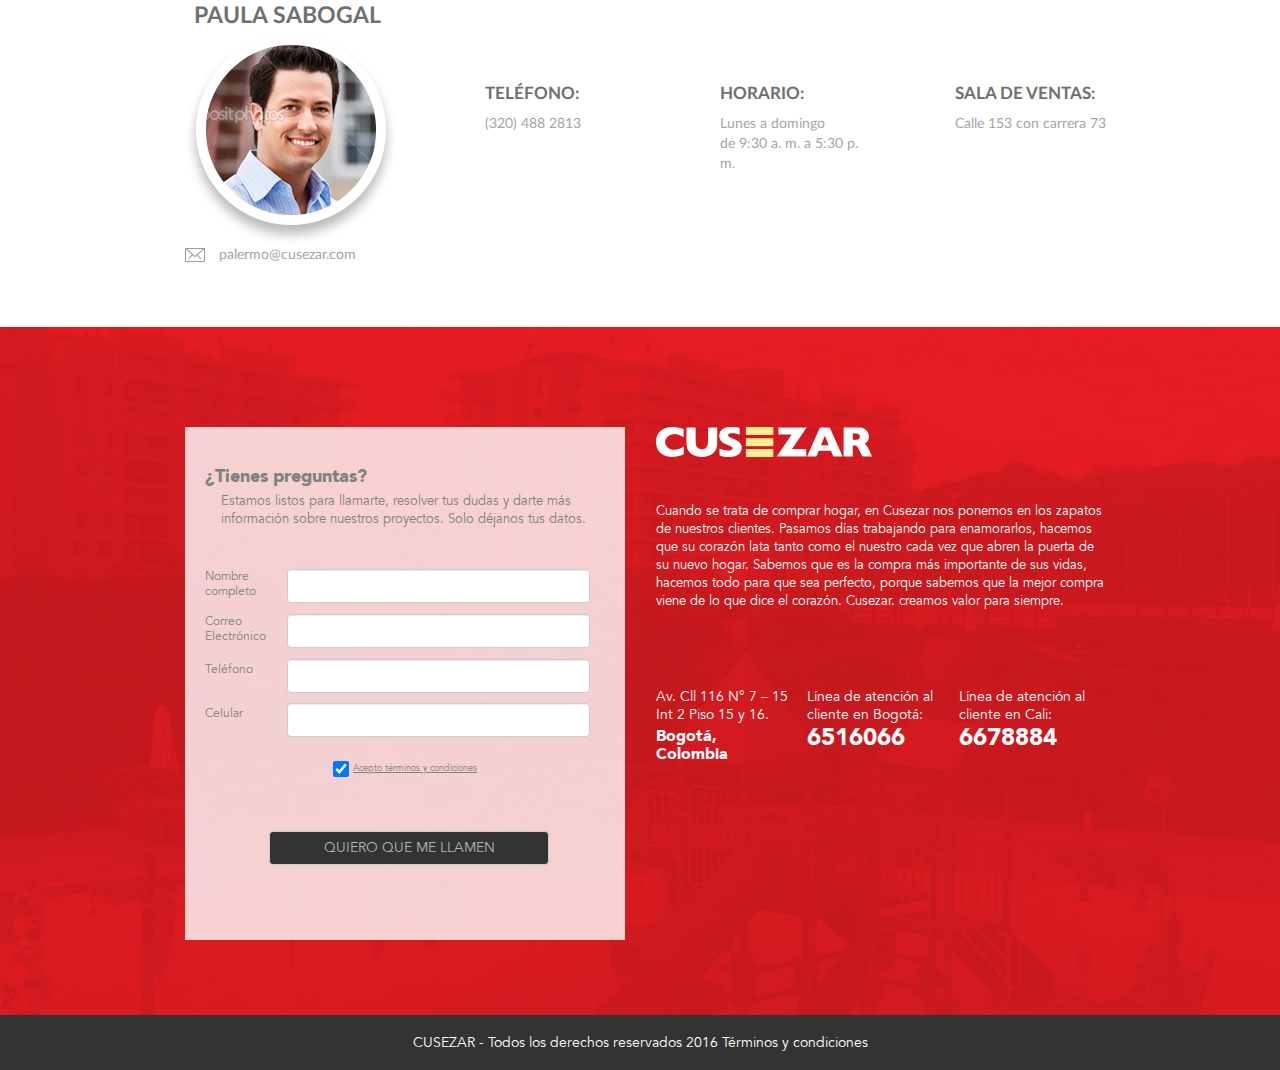
==== commit 2302f1fd: "mobile" ====
--- a/index.html
+++ b/index.html
@@ -629,7 +629,7 @@
                   </div>
                </div>
                <div class="col-md-12 col-xs-12 col-sm-12 col-lg-12 center-block text-center padding-remove">
-                  <!-- Wrapper for slides -->
+                  <div class="logo_image"><img class="mobile" src="image/tusset_logo.png" alt="logo"></div>
                   <p class="legal-info-item general-legal">Los precios aquí publicados son precios vigentes a 07 de enero de 2016, no obstante, la sociedad vendedora puede modificarlos sin previo aviso. El valor mensual de la cuota de administración es estimado para el año 2015 y esta calculado por metro cuadrado de área privada. El estrato socioeconómico que tendrá el proyecto podrá estar sujeto a modificación por parte del respectivo municipio o distrito.<br>
                   Las imágenes son representaciones digitales del diseño y junto con los inmuebles exhibidos por Cusezar pueden variar en la percepción y construcción final.</p>
                   <a href="#">conoce más</a>
--- a/css/style.css
+++ b/css/style.css
@@ -996,49 +996,49 @@
     padding-top: 70px;
 }
 .four-section .inner-slider-1 {
-    background-image: url('../image/common_zone/Habitacion-principal.png');
+   
     background-repeat: no-repeat;
     background-size: cover;
     background-position: 0;
     width: 100%;
 }
 .four-section .inner-slider-2 {
-    background-image: url('../image/common_zone/Sala-de-estar.png');
+   
     background-repeat: no-repeat;
     background-size: cover;
     background-position: 0;
     width: 100%;
 }
 .four-section .inner-slider-3 {
-    background-image: url('../image/common_zone/Cocina-americana.png');
+   
     background-repeat: no-repeat;
     background-size: cover;
     background-position: 0;
     width: 100%;
 }
 .four-section .inner-slider-4 {
-    background-image: url('../image/common_zone/Bano-1.png');
+   
     background-repeat: no-repeat;
     background-size: cover;
     background-position: 0;
     width: 100%;
 }
 .four-section .inner-slider-5 {
-    background-image: url('../image/common_zone/Bano-2.png');
+   
     background-repeat: no-repeat;
     background-size: cover;
     background-position: 0;
     width: 100%;
 }
 .four-section .inner-slider-6 {
-    background-image: url('../image/common_zone/Terraza-BBQ.png');
+   
     background-repeat: no-repeat;
     background-size: cover;
     background-position: 0;
     width: 100%;
 }
 .four-section .inner-slider-7 {
-    background-image: url('../image/common_zone/Salon-de-ninos.png');
+   
     background-repeat: no-repeat;
     background-size: cover;
     background-position: 0;
--- a/css/responsive.css
+++ b/css/responsive.css
@@ -1,4 +1,11 @@
 @media (min-width: 1350px) and (max-width: 1366px) {
+ .fancybox-buttons {
+        top: -31.8vh !important;
+    }
+ 
+    .fancybox-caption-wrap {
+        bottom: 8vh !important;
+    }
     .carousel-control.right {
         right: 160px;
     }
@@ -36,6 +43,12 @@
     }
 }
 @media (min-width: 1250px) and (max-width: 1280px) {
+.fancybox-buttons {
+    top: -31vh !important;
+} 
+.fancybox-caption-wrap {
+        bottom: 20vh !important;
+    }
     .carousel-control.left {
         left: 193px;
         top: 56%;
@@ -84,6 +97,12 @@
     }
 }
 @media only screen and (max-width: 1024px) {
+.fancybox-buttons {
+        top: -27.6vh !important;
+    }
+.fancybox-caption-wrap {
+        bottom: 10vh !important;
+    }
     .carousel-control.left {
         left: 172px;
     }
@@ -153,9 +172,22 @@
         margin-top: -48px;
     }
 }
+@media (max-width: 991px) {
+    .fancybox-controls {
+        top: 51vh !important;
+    }
+}
+@media (max-width: 886px) {
+    .fancybox-controls {
+        top: 55vh !important;
+    }
+}
 @media (max-width: 767px) {
     /*.four-section .right-content p  {font-family: 'LatoWebBold'}*/
     
+	.fancybox-caption-wrap {
+        bottom: 3vh !important;
+    }
     .navbar-header {
         float: none !important;
     }
@@ -505,62 +537,7 @@
     .menu-center .contact-button {
         margin: 0 25px
     }
-    .four-section .inner-slider-1 {
-        background-image: url('../image/slider/responsive/fachada.png');
-        background-repeat: no-repeat;
-        background-size: cover;
-        background-position: 0;
-        width: 100%;
-    }
-    .four-section .inner-slider-2 {
-        background-image: url('../image/slider/responsive/zonas_comunes.png');
-        background-repeat: no-repeat;
-        background-size: cover;
-        background-position: 0;
-        width: 100%;
-    }
-    .four-section .inner-slider-3 {
-        background-image: url('../image/slider/responsive/fachada-interior.png');
-        background-repeat: no-repeat;
-        background-size: cover;
-        background-position: 0;
-        width: 100%;
-    }
-    .four-section .inner-slider-4 {
-        background-image: url('../image/slider/responsive/cus-tst-apto-54,2.png');
-        background-repeat: no-repeat;
-        background-size: cover;
-        background-position: 0;
-        width: 100%;
-    }
-    .four-section .inner-slider-5 {
-        background-image: url('../image/slider/responsive/cus-tst-apto-63,9.png');
-        background-repeat: no-repeat;
-        background-size: cover;
-        background-position: 0;
-        width: 100%;
-    }
-    .four-section .inner-slider-6 {
-        background-image: url('../image/slider/responsive/cocina.png');
-        background-repeat: no-repeat;
-        background-size: cover;
-        background-position: 0;
-        width: 100%;
-    }
-    .four-section .inner-slider-7 {
-        background-image: url('../image/slider/responsive/sala-comedor.png');
-        background-repeat: no-repeat;
-        background-size: cover;
-        background-position: 0;
-        width: 100%;
-    }
-    .four-section .inner-slider-8 {
-        background-image: url('../image/slider/responsive/cus-tst-apto-65,9.png');
-        background-repeat: no-repeat;
-        background-size: cover;
-        background-position: 0;
-        width: 100%;
-    }
+   
     .four-section .item > div {
         min-height: 400px;
     }
@@ -624,7 +601,27 @@
         -webkit-transform-origin: 0 0;
     }
 }
+@media only screen and (min-width: 768px) and (max-width: 770px) {
+   .fancybox-buttons {
+        top: -19.4vh !important;
+    }
+    
+    .fancybox-caption-wrap {
+        bottom: 17vh !important;
+    }
+}
+@media (max-height: 571px) {
+  /*  .fancybox-controls {
+        display: none;
+    }*/
+    .fancybox-caption-wrap {
+        bottom: 2vh !important;
+    }
+}
 @media (max-width: 768px) {
+.fancybox-controls {
+        top: 45vh !important;
+    }
     .navbar > .container .navbar-brand,
     .navbar > .container-fluid .navbar-brand {
         padding: 0 0 15px 0;
@@ -666,7 +663,7 @@
         display: none;
     }
     .plans-info {
-        max-height: 738px !important;
+           max-height: 764px !important;
     }
 
     .margin-top {
@@ -683,7 +680,7 @@
     top: 40%;
     }
     .carousel-control.right {
-            right:0;
+               right: 40px;
     top: 40%;
     }
 	.second-section {
@@ -692,7 +689,7 @@
     background-size: cover;
 }
 	.carousel-control .glyphicon-chevron-right, .carousel-control .icon-next {
-    margin-right: 50px;
+    margin-right: 0px;
     width: 25px !important;
 }
 .carousel-control .glyphicon-chevron-left, .carousel-control .icon-prev {
@@ -785,7 +782,7 @@
          width: 78%;
     }
      .fotos-control-right {
-        right: 10px !important;
+        right:65px !important;
         top: 50% !important;
      }
      .fotos-control-left{
@@ -868,7 +865,7 @@
     .testimonal p.general-legal {
         display: none;
     }
-    .testimonal a {
+   .testimonal .padding-remove a  {
         display: block;
         background-color: red;
         padding: 10px 11px;
@@ -1021,6 +1018,49 @@
 }
 }
 @media only screen and (min-width: 730px) and (max-width: 736px) {
+.flot_right {
+    float: none;
+    padding-bottom: 50px;
+}
+.plans-info {
+    max-height: 822px !important;
+}
+.testimonal .padding-remove a {
+    display: block;
+    background-color: red;
+    padding: 10px 11px;
+    text-transform: uppercase;
+    color: #ffffff;
+    margin: 30px auto;
+    font-family: 'LatoWebBold';
+    font-size: 21px;
+    letter-spacing: 1px;
+    width: 240px;
+    text-decoration: none;
+}
+.logo_image {
+    padding-top: 75px;
+}
+.fancybox-buttons {
+       top: -116px !important;
+    right: 157px !important;
+}
+.fancybox-caption-wrap {
+        width: 400px;
+    }
+    .fancybox-button.fancybox-button--left {
+        left: 156px;
+    }
+    .fancybox-button.fancybox-button--right {
+        right: 155px;
+    }
+    .fancybox-controls {
+        top: 184px !important;
+    }
+    .fancybox-slider,
+    .fancybox-slider-wrap {
+        width: 400px;
+    }
     .four-section .right-content p {
         width: 354px;
     }
@@ -1245,13 +1285,13 @@
     .testimonal p.general-legal {
         display: none;
     }
-    .testimonal a {
+   .testimonal .padding-remove a  {
         display: block;
         background-color: red;
         padding: 10px 11px;
         text-transform: uppercase;
         color: #ffffff;
-        margin: 66px auto;
+        margin: 40px auto;
         font-family: 'LatoWebBold';
         font-size: 21px;
         letter-spacing: 1px;
@@ -1380,6 +1420,34 @@
     }
 }
 @media (max-width: 640px) {
+.flot_right {
+    float: none;
+    padding-bottom: 50px;
+}
+.logo_image {
+    padding-top: 75px;
+}
+fancybox-caption-wrap {
+        bottom: 1vh !important;
+    }
+    .fancybox-buttons {
+        top: -161px !important;
+        right: 186px !important;
+    }
+    .fancybox-caption-wrap {
+        width: 400px;
+    }
+    .fancybox-button.fancybox-button--left {
+        left: 117px;
+    }
+    .fancybox-button.fancybox-button--right {
+        right: 190px;
+    }
+   
+    .fancybox-slider,
+    .fancybox-slider-wrap {
+        width: 400px;
+    }
 
 .navbar-fixed-top .navbar-collapse, .navbar-fixed-bottom .navbar-collapse {
     max-height: 310px;
@@ -1467,11 +1535,11 @@
     }
      .fotos-control-right {
         right: 10px !important;
-        top: 50% !important;
+         top: 37% !important;
      }
      .fotos-control-left{
         left: 65px !important;
-        top: 50% !important;
+            top: 37% !important;
      }
     .carousel-inner{
         max-height: 442px;
@@ -1545,13 +1613,13 @@
     .testimonal p.general-legal {
         display: none;
     }
-    .testimonal a {
+    .testimonal .padding-remove a {
         display: block;
         background-color: red;
         padding: 10px 11px;
         text-transform: uppercase;
         color: #ffffff;
-        margin: 66px auto;
+        margin: 30px auto;
         font-family: 'LatoWebBold';
         font-size: 21px;
         letter-spacing: 1px;
@@ -1679,6 +1747,105 @@
         padding: 0 30px 0px 30px;
     }
 }
+@media (min-width: 650px) and (max-width: 667px) { 
+.padding-remove {
+    margin-top: 20%;
+    margin-bottom: 2%;
+}
+.flot_right {
+    float: none;
+    padding-bottom: 50px;
+}
+.testimonal .padding-remove a {
+    display: block;
+    background-color: red;
+    padding: 10px 11px;
+    text-transform: uppercase;
+    color: #ffffff;
+    margin: 26px auto;
+    font-family: 'LatoWebBold';
+    font-size: 21px;
+    letter-spacing: 1px;
+    width: 240px;
+    text-decoration: none;
+}
+.fancybox-buttons {
+        top: -108px !important;
+        right: 179px !important;
+    }
+    .fancybox-caption-wrap {
+        width: 400px;
+    }
+    .fancybox-button.fancybox-button--left {
+        left: 134px;
+    }
+    .fancybox-button.fancybox-button--right {
+        right: 179px;
+    }
+    .fancybox-controls {
+        top: 157px !important;
+    }
+    .fancybox-slider,
+    .fancybox-slider-wrap {
+        width: 400px;
+    }
+    .legal-text p {
+    margin-top: 111px;
+    }
+    .carousel-indicators {
+    bottom: -50px;
+    }
+    .right-section {
+        width: 31.333%;
+    }
+    .carousel-control .glyphicon-chevron-right {
+        width: 35px;
+    }
+    .fotos-control-right, .fotos-control-left {
+        display: none;
+    }
+    .carousel-inner {
+        max-height: 375px;
+    }
+    .slider-third-2 {
+        left: 0px;
+        height: 360px;
+    }
+    .slider-third-1 {
+        left: 0px;
+    }
+    .pading {
+         padding-left: 0;
+        text-align: center;
+    }
+    blockquote {
+        width: 284px;
+    }
+    blockquote::before {
+         left: -13px;
+        top: 18px;
+    }
+    blockquote.end {
+        top: 35px;
+        left: 194px !important;
+    }
+    #lightboxOverlay {
+        top:3415px;
+    }
+    #lightbox {
+         top: 3468px !important;
+    }
+    .six-sectoion h2 {
+        font-size: 32px;
+    }
+    #seven .asesor ul li.mail {
+        background-position: 36% 60%;
+    }
+    #fild5-error {
+        left: 155px;
+    }
+
+}
 @media (min-width: 615px) and (max-width: 640px) {
     .navbar-header {
         float: none !important;
@@ -1691,8 +1858,33 @@
     .form-section .form-group {
         text-align: left;
     }
+	.fancybox-buttons {
+        top: -123px !important;
+        right: 192px !important;
+    }
+
 }
 @media (min-width: 550px) and (max-width: 568px) {
+.fancybox-buttons {
+         top: -113px !important;
+    right: 229px !important;
+    }
+    .fancybox-caption-wrap {
+        width: 400px;
+    }
+    .fancybox-button.fancybox-button--left {
+        left: 81px;
+    }
+    .fancybox-button.fancybox-button--right {
+        right: 225px;
+    }
+    .fancybox-controls {
+        top: 133px !important;
+    }
+    .fancybox-slider,
+    .fancybox-slider-wrap {
+        width: 400px;
+    }
 .navbar-fixed-top .navbar-collapse, .navbar-fixed-bottom .navbar-collapse {
     max-height: 270px;
 }
@@ -1737,6 +1929,17 @@
     }
 }
 @media (max-width: 480px) {
+.fancybox-caption-wrap {
+        bottom: 4vh !important;
+    }
+    .fancybox-slider,
+    .fancybox-slider-wrap {
+        width: 100%;
+    }
+    .fancybox-caption-wrap {
+        width: 100%;
+        padding: 0 10px !important;
+    }
     .right-description ul {
         padding: 0 24px;
     }
@@ -1915,6 +2118,19 @@
 }
 
 @media (min-width: 400px) and (max-width: 414px) {
+.fancybox-buttons {
+        top: -108px !important;
+        right: 314px !important;
+    }
+   .fancybox-controls {
+        top: 46.5vh !important;
+    }
+    .fancybox-button.fancybox-button--left {
+        left:12px;
+    }
+    .fancybox-button.fancybox-button--right {
+        right: 314px;
+    }
 .col-xs-3 {
     width: 24%;
 }
@@ -1960,6 +2176,7 @@
     }
     .carousel-control.left {
             top: 40%;
+			left: 25px;
 		    
     }
     .carousel-control.right {
@@ -1990,7 +2207,7 @@
     }
 .slider-third-1 {
     right: 0px;
-    top: 20px;
+    top: 50px;
     width: 100%;
 }
     .right-description ul{
@@ -2162,6 +2379,25 @@
 }
 
 @media (min-width: 361px) and (max-width: 375px) {
+.fancybox-button.fancybox-button--left {
+        left: 11px;
+    }
+    .fancybox-button.fancybox-button--right {
+        right: 348px;
+    }
+    .fancybox-buttons {
+        top: -13.5vh !important;
+        right: 348px !important;
+    }
+	 .fancybox-slider,
+    .fancybox-slider-wrap {
+        width: 100%;
+    }
+    .fancybox-caption-wrap {
+        /*bottom: 119px !important;*/
+        
+        padding: 0 10px !important;
+    }
 .col-md-6.col-sm-6.fl {
           max-width: 100%;
     }
@@ -2300,7 +2536,8 @@
         padding-top: 36px;
     }
     .fotos-control-left {
-        left: 16px !important;
+            left: 16px !important;
+    top: 37% !important;
     }
     .second-section {
         background: none;
@@ -2322,7 +2559,9 @@
         font-size: 14px;
     }
     .carousel-control.left {
-        top:35%;
+       
+		    top: 35%;
+    left: 27px;
     }
     .carousel-control.right {
         top: 35%;
@@ -2444,6 +2683,16 @@
 	
 }
 @media (min-width: 350px) and (max-width: 360px) {
+.fancybox-button.fancybox-button--left {
+        left: 13px;
+    }
+    .fancybox-button.fancybox-button--right {
+        right: 364px;
+    }
+    .fancybox-buttons {
+        top: -85px !important;
+        right: 363px !important;
+    }
 .bottom-icon ul li {
     font-size: 6px;
 }
@@ -2645,7 +2894,19 @@
 }
 }
 @media (max-width: 320px) {
-
+.logo_image{
+     padding-top: 75px;
+}
+.fancybox-buttons {
+        top: -77px !important;
+        right: 401px !important;
+    }
+    .fancybox-button.fancybox-button--left {
+        left: 10px;
+    }
+    .fancybox-button.fancybox-button--right {
+        right: 402px;
+    } 
 
 .col-md-6.col-sm-6.fl {
           max-width: 100%;
@@ -2768,8 +3029,13 @@
         padding-top: 36px;
     }
     .fotos-control-left {
-        left: 16px !important;
-    }
+            left: 15px !important;
+    top: 31% !important;
+    }
+	.fotos-control-right {
+    right: 10px !important;
+    top: 31% !important;
+}
     .second-section {
         background: none;
     }
@@ -2791,6 +3057,7 @@
     }
     .carousel-control.left {
         top:30%;
+		    left: 25px;
     }
     .carousel-control.right {
         top: 30%;
@@ -2859,6 +3126,10 @@
         font-size: 17px;
         padding: 0 15px;
     }
+	.flot_right {
+    float: none;
+    padding-bottom: 50px;
+}
     #mobile_btn {
         padding: 10px 8px !important;
     }
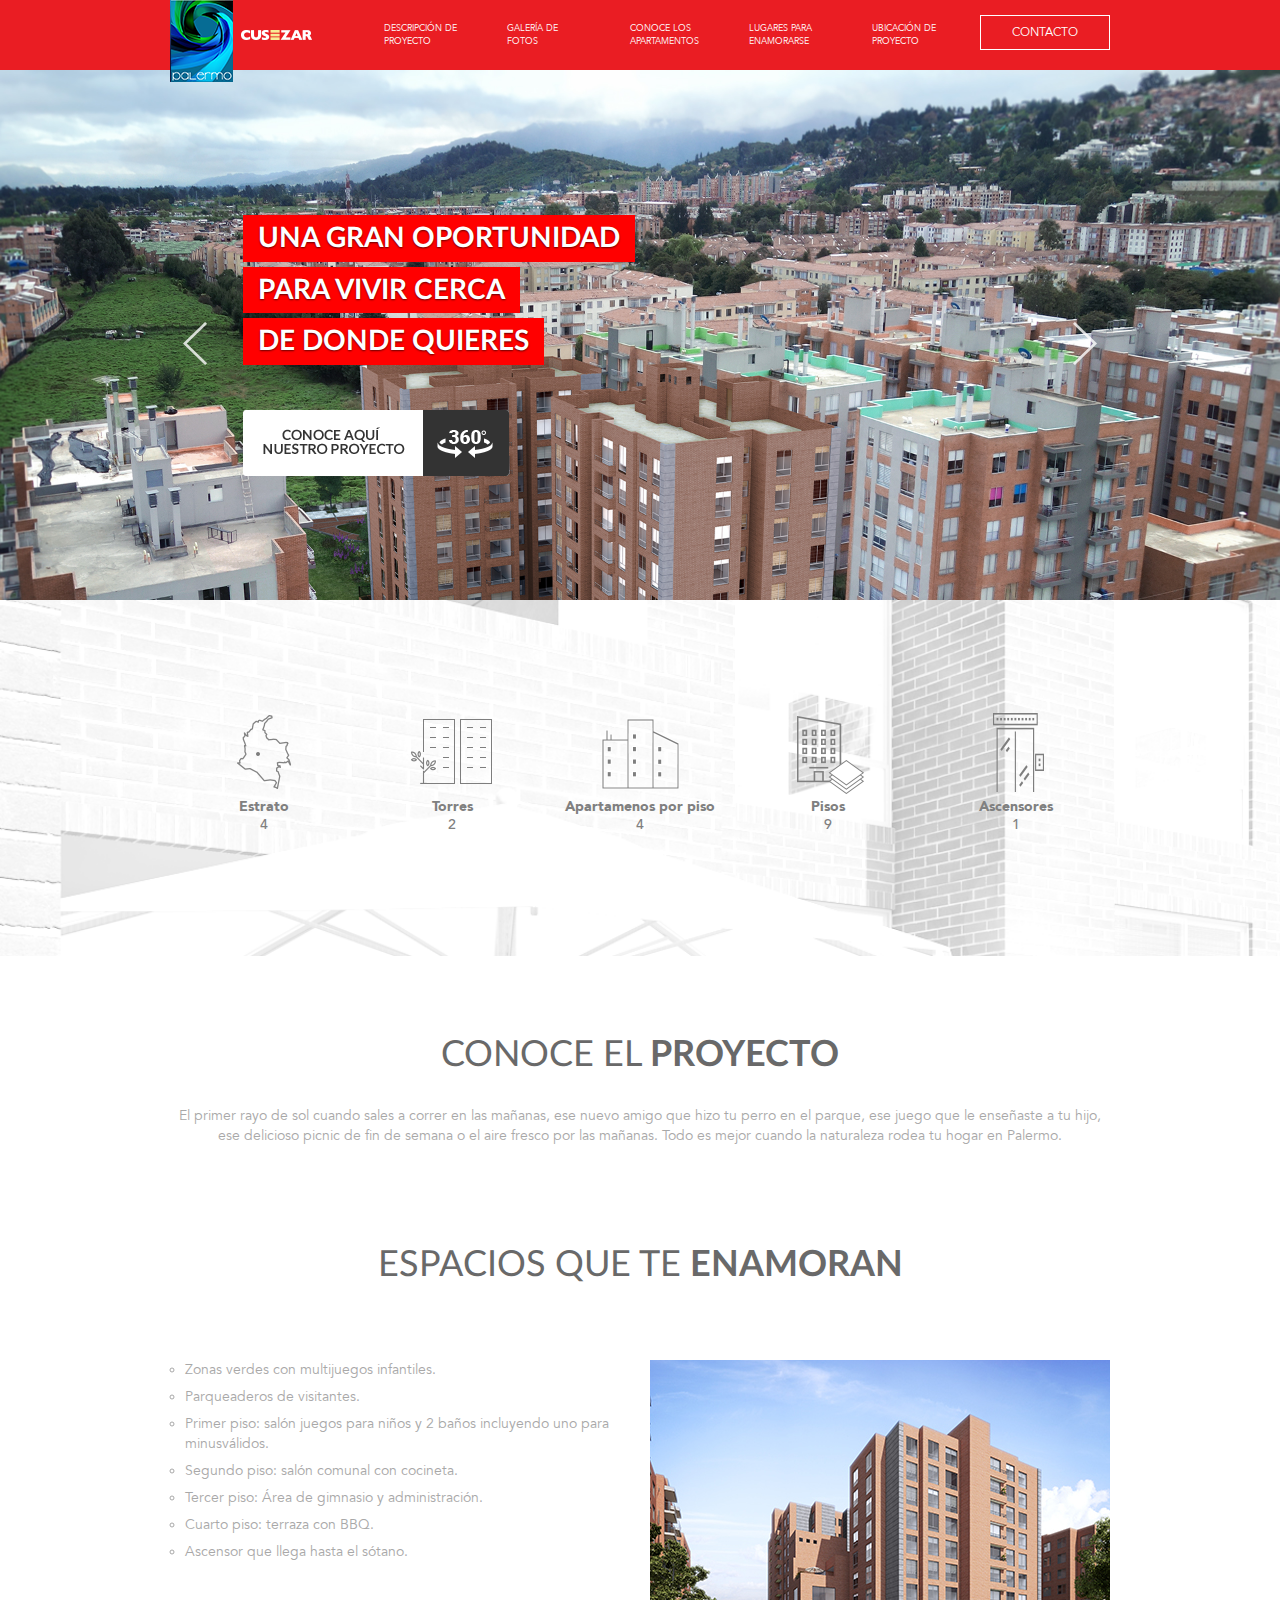
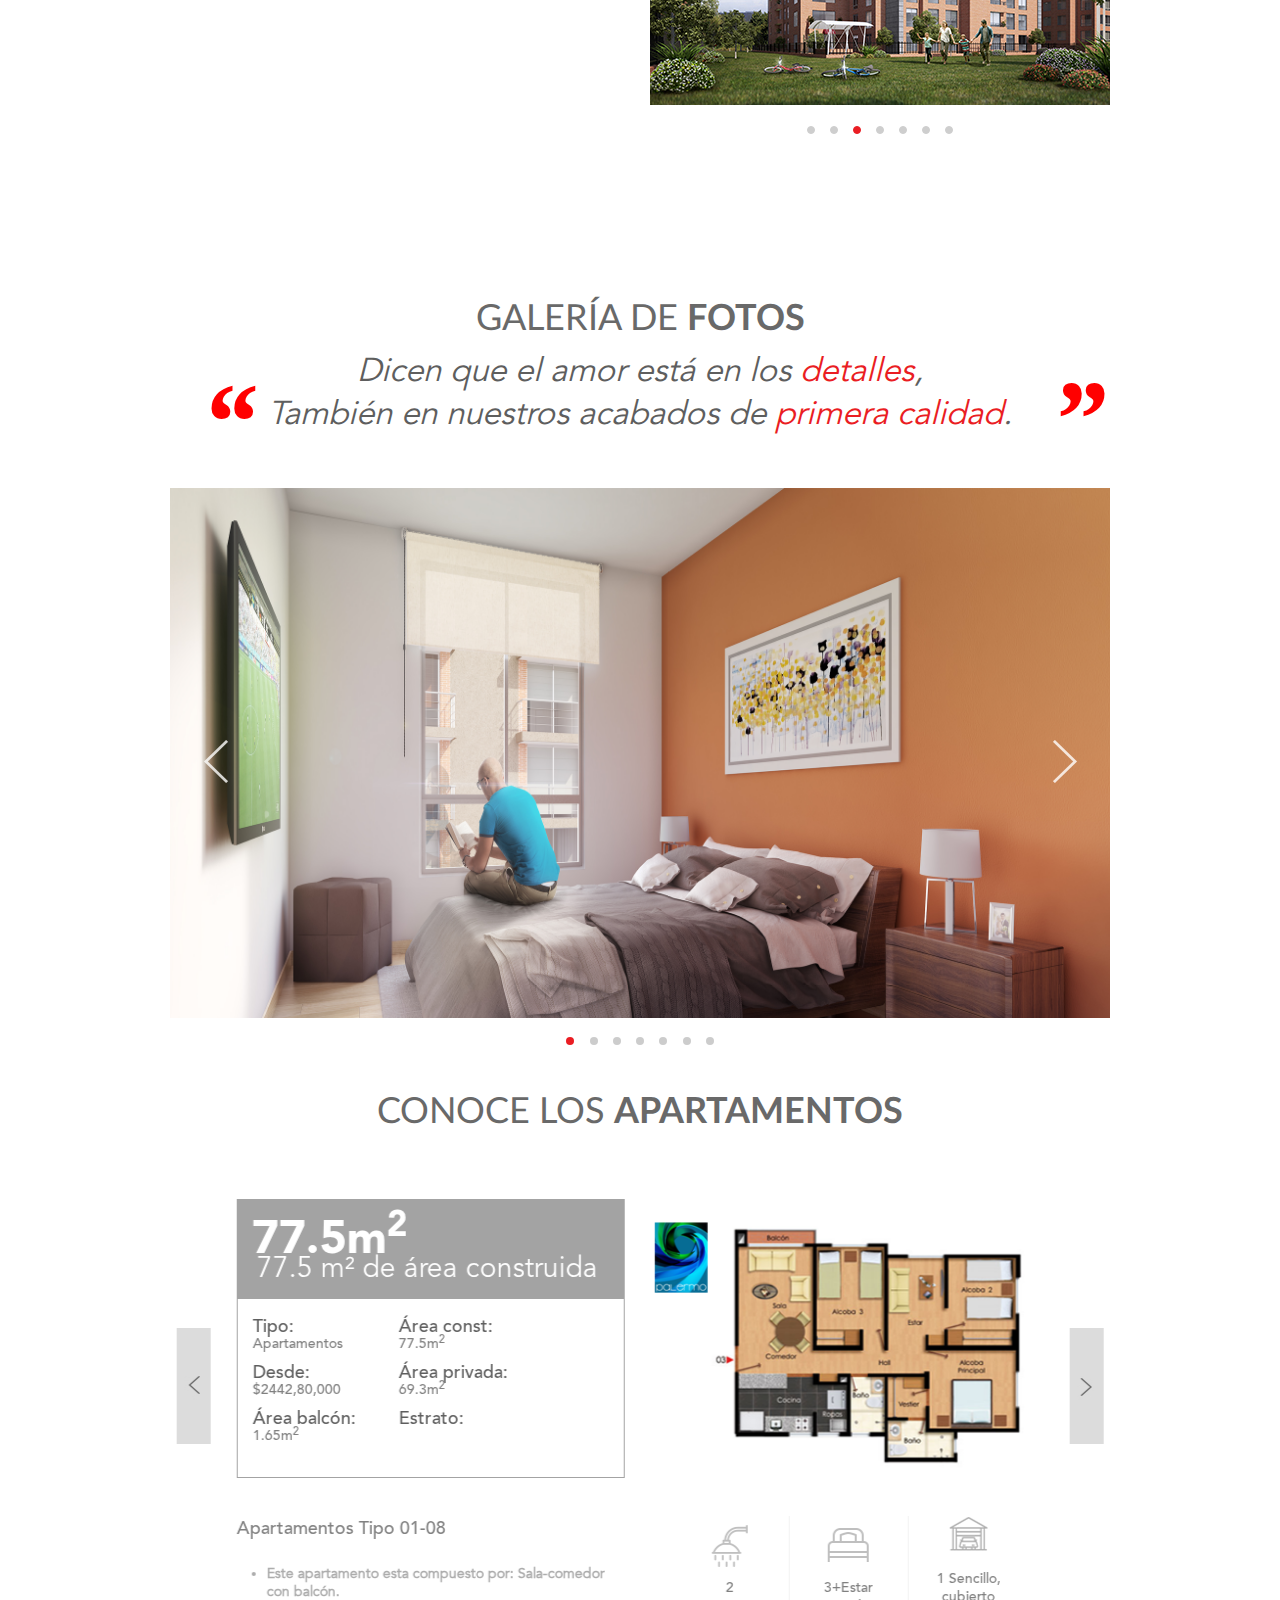
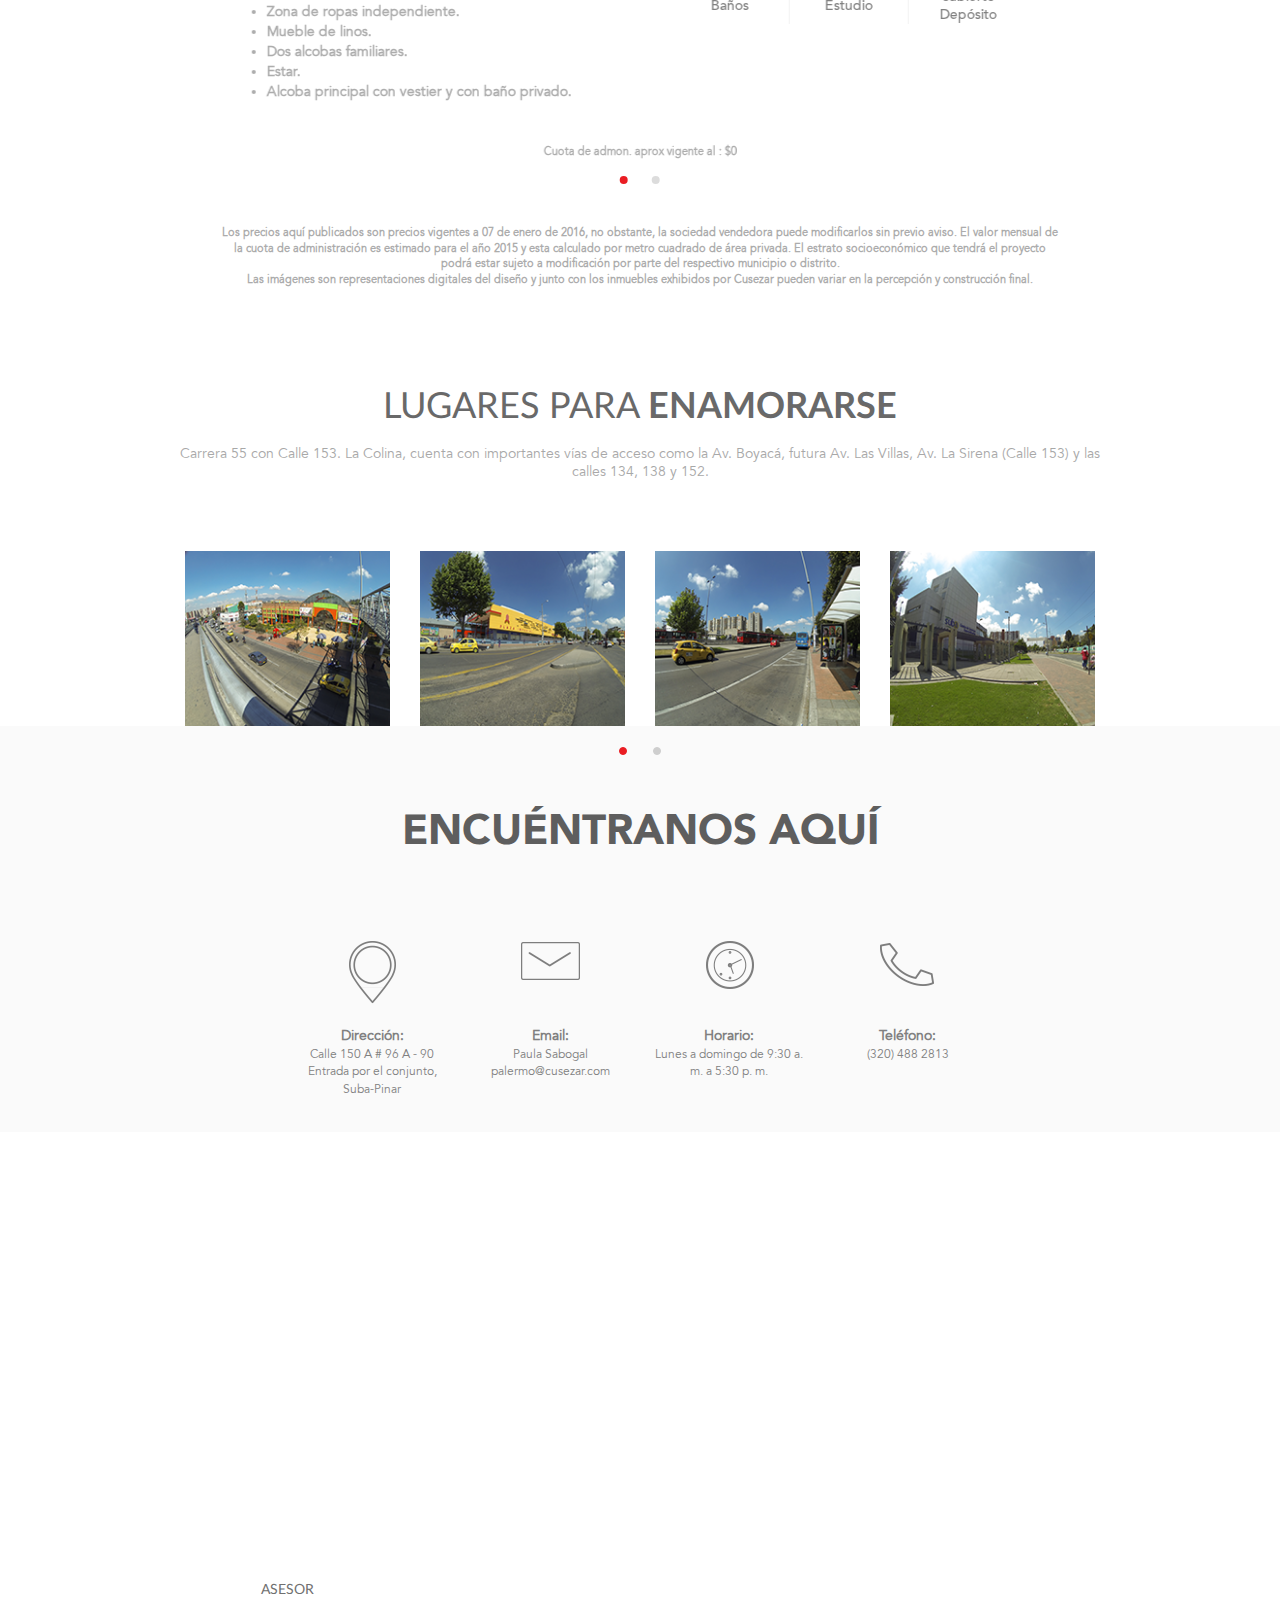
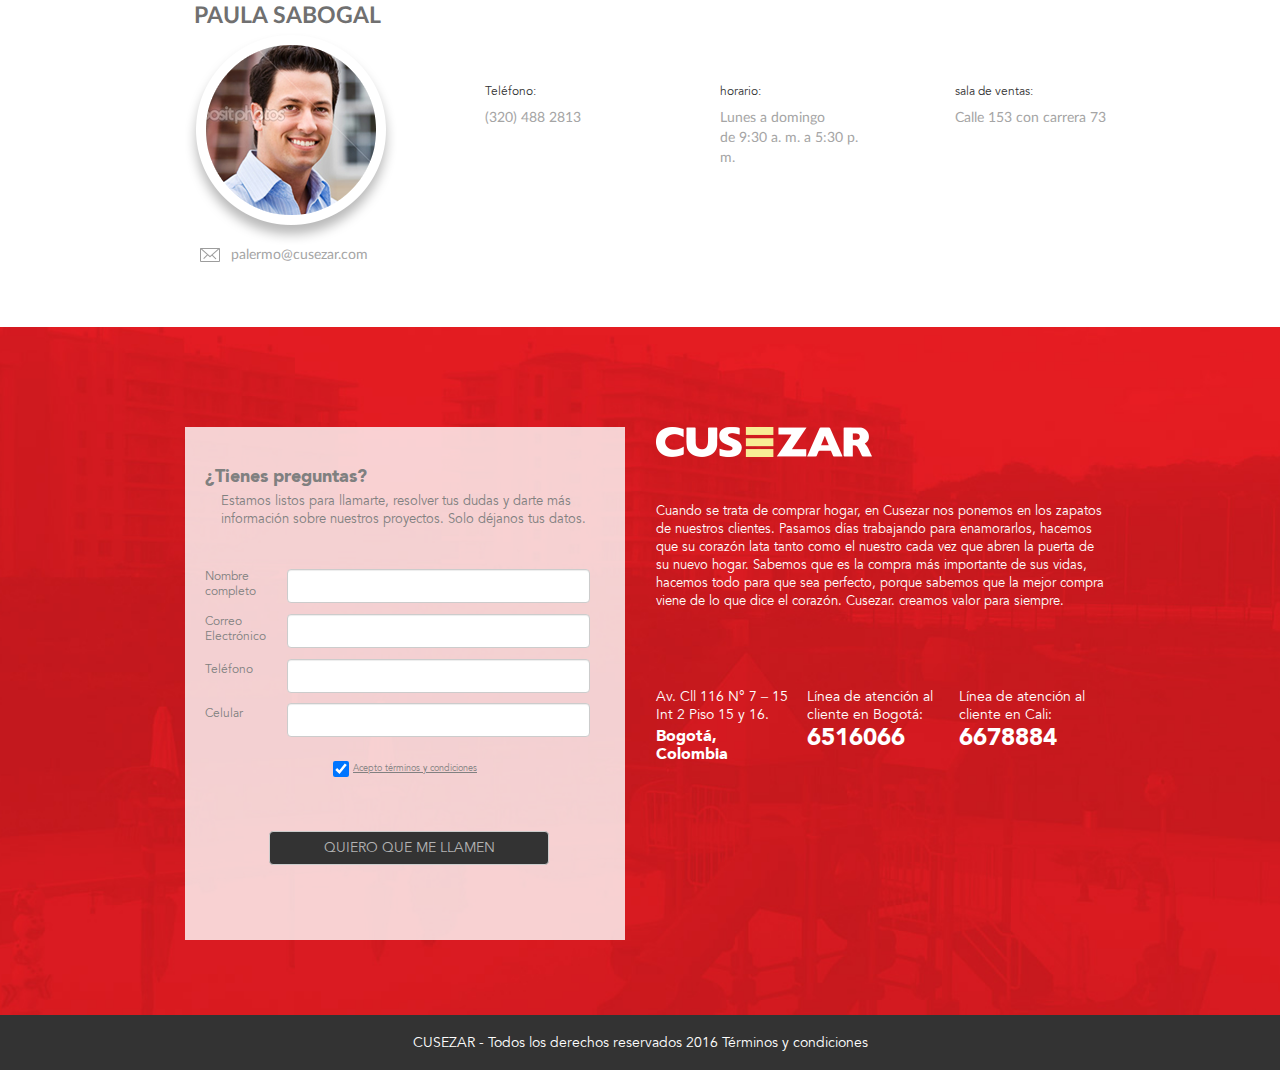
==== commit 1f536944: "Changed title" ====
--- a/index.html
+++ b/index.html
@@ -3,7 +3,7 @@
    <head>
       <meta http-equiv="Content-Type" content="text/html; charset=UTF-8" />
       <meta name="viewport" content="width=device-width, initial-scale=1, maximum-scale=1">
-      <title>Cusezar Tusset</title>
+      <title>Cusezar Suba-Palermo</title>
       <link rel="icon" href="image/fevicon.png" type="fevicon.png">
       <link rel="stylesheet" href="css/normalize.css">
       <link rel="stylesheet" href="css/bootstrap.min.css">
--- a/css/style.css
+++ b/css/style.css
@@ -5,6 +5,15 @@
 body {
         -ms-overflow-style: none;
     }
+    #seven .asesor ul li.mail a:before {
+    position: absolute;
+    content: "";
+    height: 14px;
+    width: 20px;
+    top: 0;
+    left: -8px;
+    background: url(../image/mail_icon.png) no-repeat left;
+}
 #album-de-fotos1 {
        padding-bottom: 0px;
     padding-top: 100px;
@@ -561,10 +570,12 @@
     font-size: 14px;
     color: #a5a5a5;
     text-transform: lowercase;
-}
-#seven .asesor ul li.mail {
+    position: relative;
+    padding-left: 23px;
+}
+#/*seven .asesor ul li.mail {
     background: url("../image/mail_icon.png") no-repeat left;
-}
+}*/
 #seven h6.title {
     font-family: 'LatoWebBold';
     font-size: 17px;
--- a/css/responsive.css
+++ b/css/responsive.css
@@ -13,7 +13,7 @@
         left: 235px;
     }
     .carousel-caption {
-        top: 18%;
+        top: 8%;
         left: 22%;
     }
 }
@@ -31,11 +31,11 @@
 }
 @media (max-width: 1300px) {
     .carousel-control.left {
-        top: 38%;
+        top: 45%;
         left: 320px;
     }
     .carousel-control.right {
-        top: 38%;
+        top: 45%;
         right: 117px;
     }
     #lightboxOverlay {
@@ -44,21 +44,21 @@
 }
 @media (min-width: 1250px) and (max-width: 1280px) {
 .fancybox-buttons {
-    top: -31vh !important;
+    top: -30vh !important;
 } 
 .fancybox-caption-wrap {
         bottom: 20vh !important;
     }
     .carousel-control.left {
         left: 193px;
-        top: 56%;
+        top: 47%;
     }
     .carousel-control.right {
-        top: 56%;
+        top: 47%;
     }
     .carousel-caption {
         left: 19%;
-        top: 19%;
+        top: 8%;
     }
 }
 @media (max-width: 778px) {
@@ -676,12 +676,12 @@
         /*display: none;*/
     }
     .carousel-control.left {
-           left: 40px;
-    top: 40%;
+           left: 40px !important;
+    top: 43% !important;
     }
     .carousel-control.right {
-               right: 40px;
-    top: 40%;
+               right: 40px !important;
+    top: 43% !important;
     }
 	.second-section {
     padding: 70px 0 0px;
@@ -1018,6 +1018,14 @@
 }
 }
 @media only screen and (min-width: 730px) and (max-width: 736px) {
+    .carousel-control.right {
+    right: 35px !important;
+    top: 44% !important;
+    }
+    .carousel-control.left {
+    left: 40px !important;
+    top: 44% !important;
+    }
 .flot_right {
     float: none;
     padding-bottom: 50px;
@@ -1329,7 +1337,7 @@
     .navbar-inverse.menu-custom .navbar-nav > li > a {
         width: 100%;
         font-size: 16px;
-        padding: 7px 10px;
+        /*padding: 7px 10px;*/
         line-height: 17px;
     }
     .navbar-inverse .navbar-collapse {
@@ -1450,7 +1458,7 @@
     }
 
 .navbar-fixed-top .navbar-collapse, .navbar-fixed-bottom .navbar-collapse {
-    max-height: 310px;
+    max-height: 270px;
 }
 .col-md-6.col-sm-6.fl {
           max-width: 100%;
@@ -1657,7 +1665,7 @@
     .navbar-inverse.menu-custom .navbar-nav > li > a {
         width: 100%;
         font-size: 16px;
-        padding: 7px 10px;
+        /*padding: 7px 10px;*/
         line-height: 17px;
     }
     .navbar-inverse .navbar-collapse {
@@ -1847,6 +1855,14 @@
 
 }
 @media (min-width: 615px) and (max-width: 640px) {
+    .carousel-control.right {
+    right: 27px !important;
+    top: 44% !important;
+    }
+    .carousel-control.left {
+    left: 30px !important;
+    top: 44% !important;
+    }
     .navbar-header {
         float: none !important;
     }
@@ -1865,6 +1881,14 @@
 
 }
 @media (min-width: 550px) and (max-width: 568px) {
+    .carousel-control.right {
+    right: 30px !important;
+    top: 42% !important;
+    }
+    .carousel-control.left {
+    left: 32px !important;
+    top: 42% !important;
+    }
 .fancybox-buttons {
          top: -113px !important;
     right: 229px !important;
@@ -1928,6 +1952,31 @@
         text-align: left;
     }
 }
+@media (min-width: 460px) and (max-width: 480px){
+    .fancybox-buttons{
+        top:-142px !important;
+        right:249px !important;
+        }
+    .fancybox-button.fancybox-button--right{
+        right:249px;
+        }
+    .fancybox-button.fancybox-button--left{
+        left:14px;
+        }
+    .carousel-control.left {
+    left: 15px !important;
+    top: 43% !important;
+    }
+    .carousel-control.right {
+    top: 43% !important;
+    right: 12px !important;
+    }
+        ./*four-sec-title {
+    margin-bottom: 18px;
+    padding-top: 0px;
+}*/
+    }
+
 @media (max-width: 480px) {
 .fancybox-caption-wrap {
         bottom: 4vh !important;
@@ -1953,7 +2002,7 @@
         padding-top: 32px;
     }
     .carousel-inner {
-        max-height: 324px;
+        max-height: 245px;
     }
 
     #seven .asesor ul li.mail {
@@ -2175,18 +2224,19 @@
        background-position: 27% 61%;
     }
     .carousel-control.left {
-            top: 40%;
-			left: 25px;
+            top: 45% !important;
+			left: 15px !important;
 		    
     }
     .carousel-control.right {
-        top:40%;
+        top:45% !important;
+        right: 12px !important
     }
     .carousel-caption h3 {
         font-size: 14px;
     }
     .carousel-caption {
-        top: 5%;
+        top: 2%;
         left: 15%;
     }
     .img_360{
@@ -2336,7 +2386,7 @@
     width: 25px;
 }
 #espacios-que-enamoran .carousel-control .glyphicon-chevron-left{
-margin-left:-55px;
+margin-left:0px;
 }
 #espacios-que-enamoran .carousel-control .glyphicon-chevron-right{
     margin-right: 0px;
@@ -2559,12 +2609,12 @@
         font-size: 14px;
     }
     .carousel-control.left {
-       
-		    top: 35%;
-    left: 27px;
+    left: 25px !important;
+    top: 45% !important;
     }
     .carousel-control.right {
-        top: 35%;
+        top: 45% !important;
+        right: 22px !important;
     }
 	#conoce-el-proyecto {
     padding-top: 100px;
@@ -2668,7 +2718,7 @@
 
 .glyphicon.glyphicon-chevron-right {
     width: 35px;
-	    margin-right: 7px;
+	    margin-right: 0px;
 }
    #lightboxOverlay {
    top: 3305px;
@@ -2739,23 +2789,23 @@
         background-position: 24% 61%;
     }
     .carousel-control.left {
-          top: 35%;
-    left: 10px;
+    top: 45% !important;
+    left: 10px !important;
 		    
     }
     .carousel-control.right {
-        top: 35%;
-		    right: 0px;
+        top: 45% !important;
+		right: 10px !important;
     }
 	.carousel-control .glyphicon-chevron-right, .carousel-control .icon-next {
-    margin-right: 15px;
+    margin-right: 0px;
     width: 25px !important;
 }
     .carousel-caption h3 {
         font-size: 14px;
     }
     .carousel-caption {
-        top: 5%;
+        top: 3%;
         left: 15%;
     }
     .img_360{
@@ -2887,7 +2937,7 @@
     width: 25px;
 }
 #espacios-que-enamoran .carousel-control .glyphicon-chevron-left{
-margin-left:-55px;
+margin-left:0px;
 }
 #espacios-que-enamoran .carousel-control .glyphicon-chevron-right{
     margin-right: 0px;
@@ -3056,11 +3106,12 @@
         font-size: 14px;
     }
     .carousel-control.left {
-        top:30%;
-		    left: 25px;
+        top:44% !important;
+		left: 10px !important;
     }
     .carousel-control.right {
-        top: 30%;
+        top: 44% !important;
+        right: 0 !important;
     }
     .navbar-header {
         float: none !important;
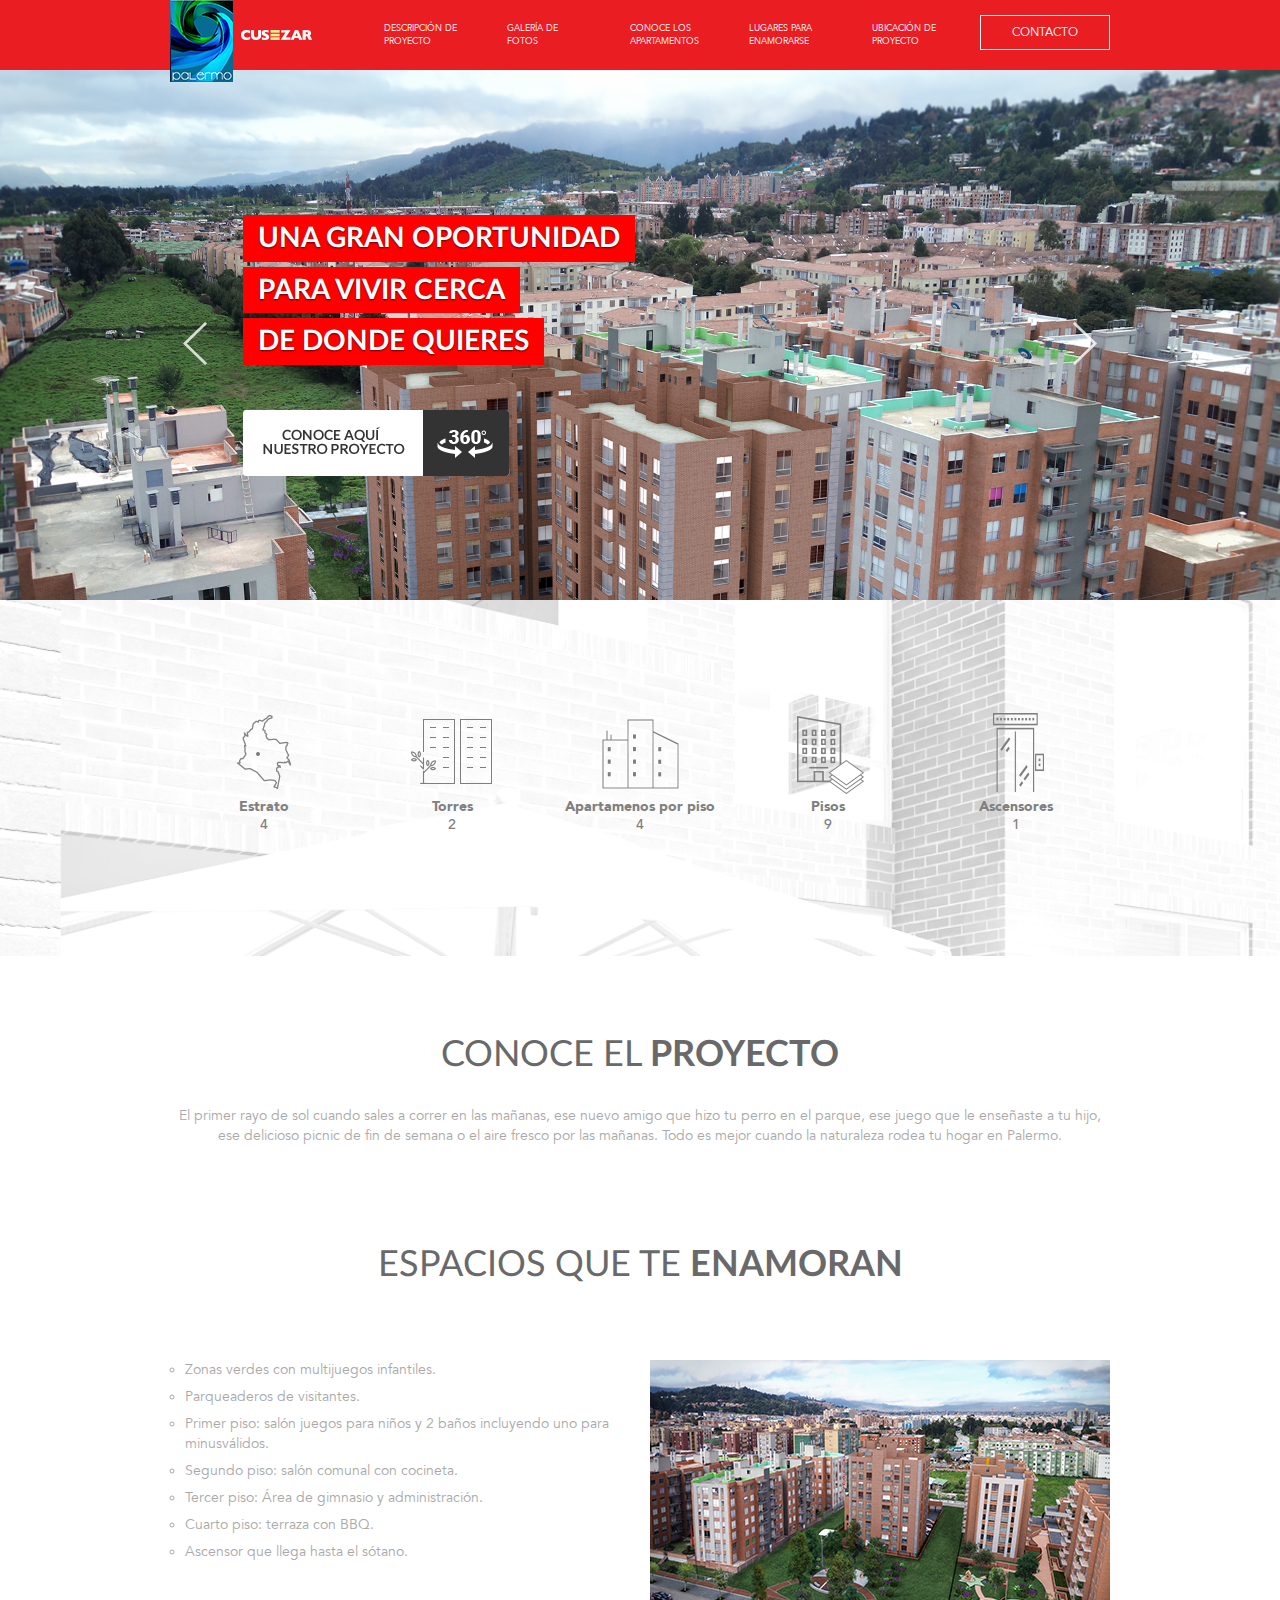
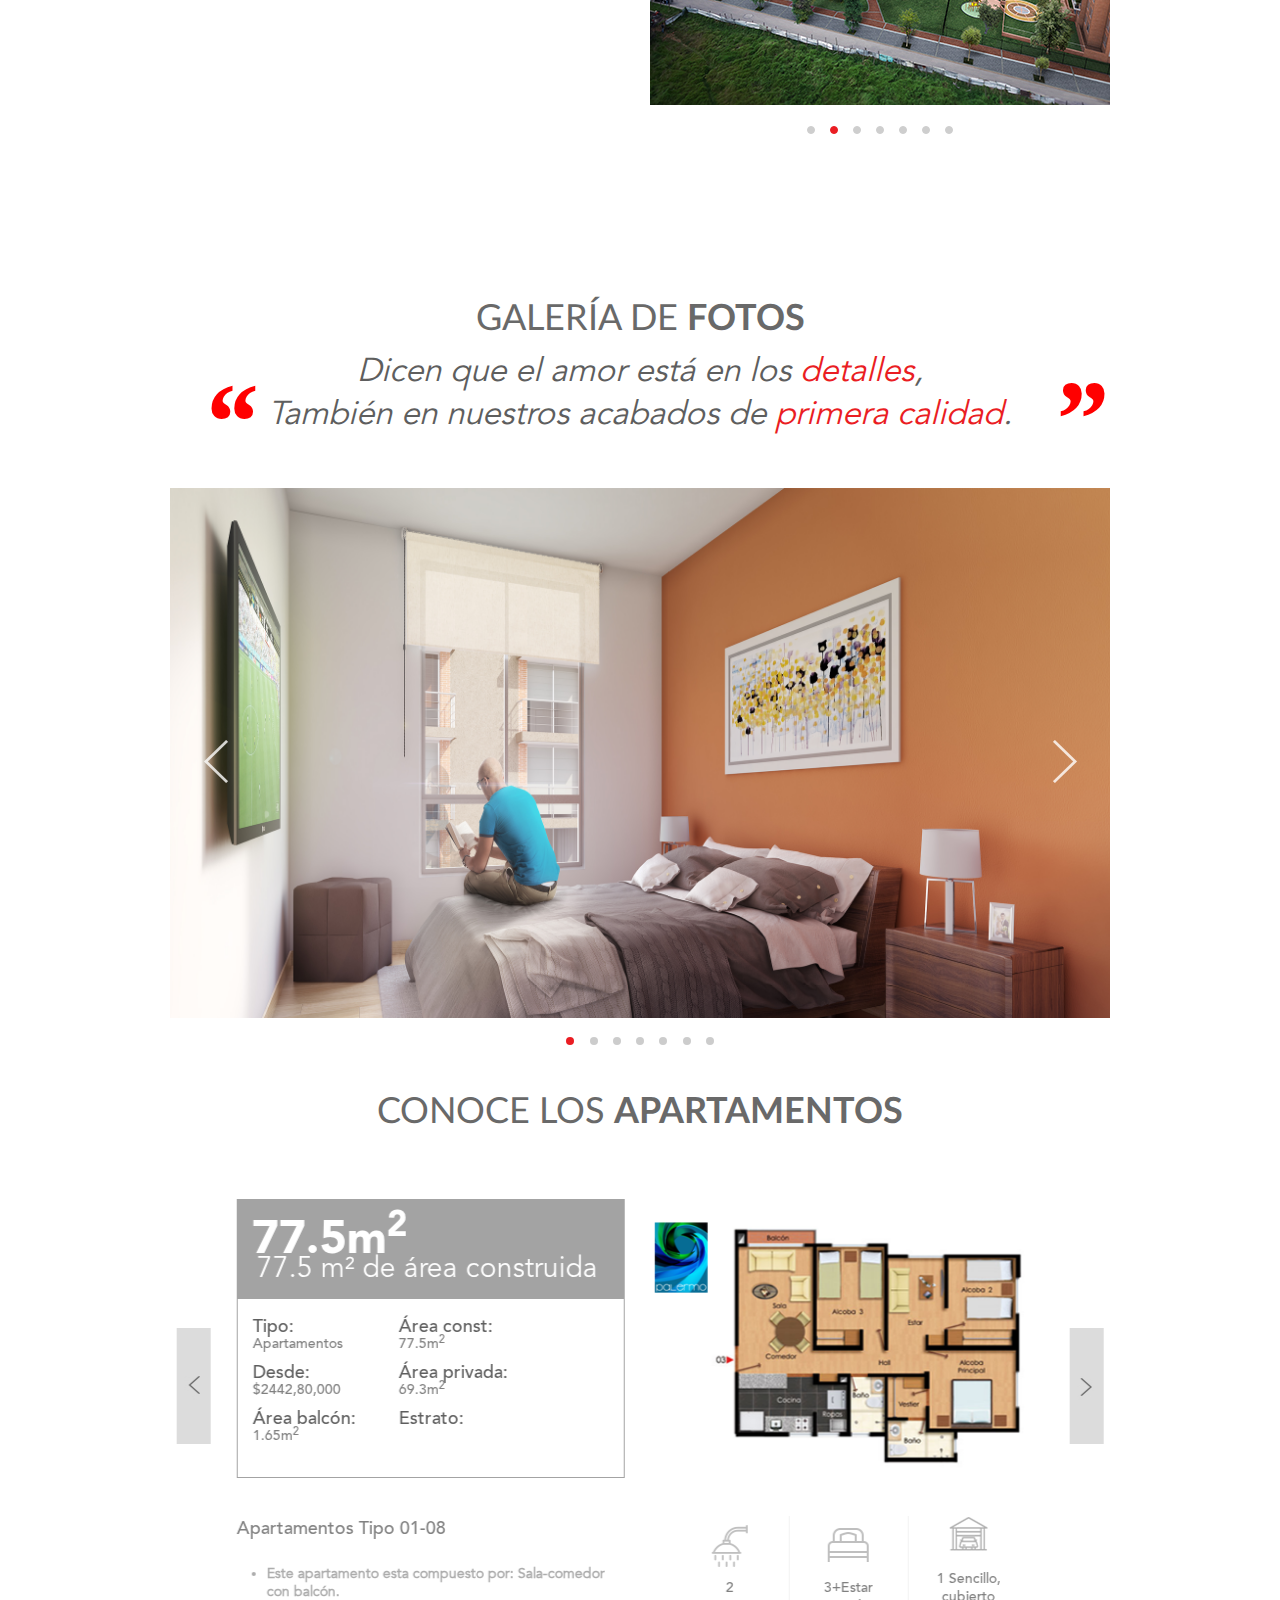
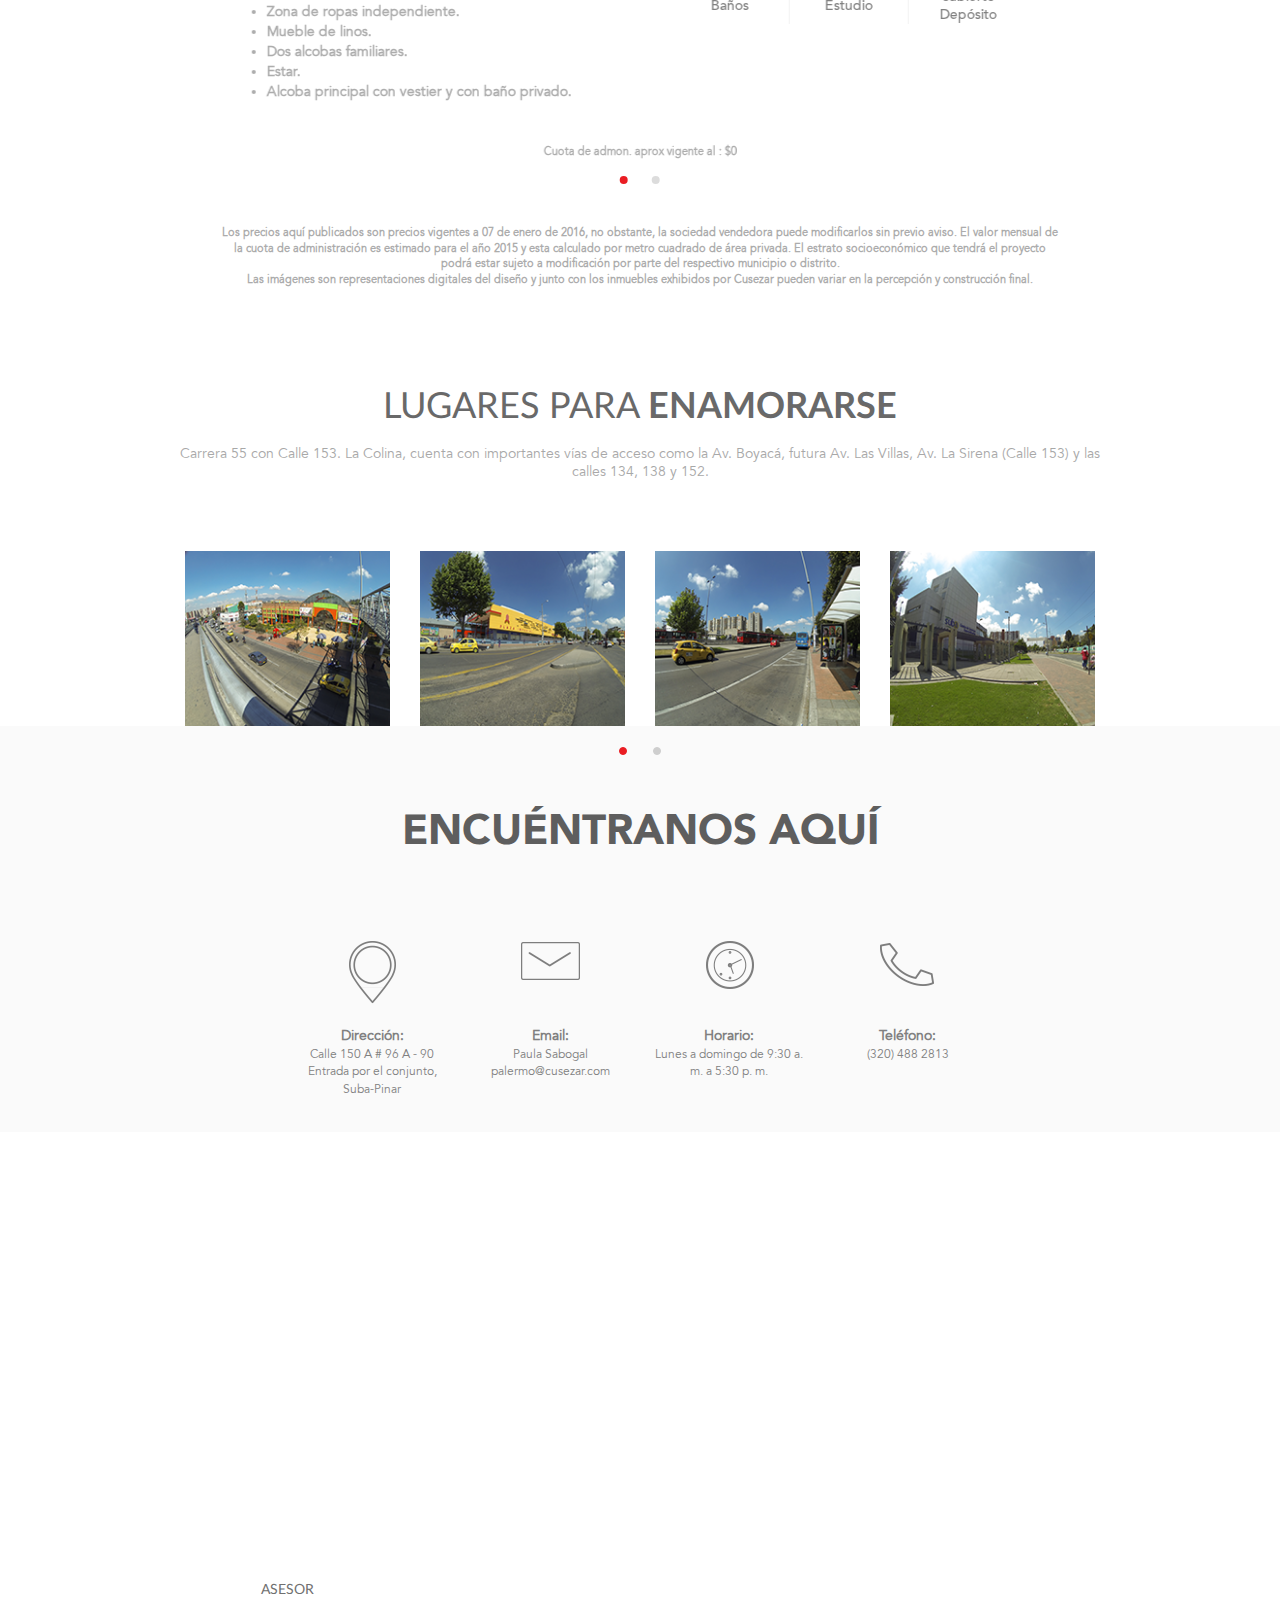
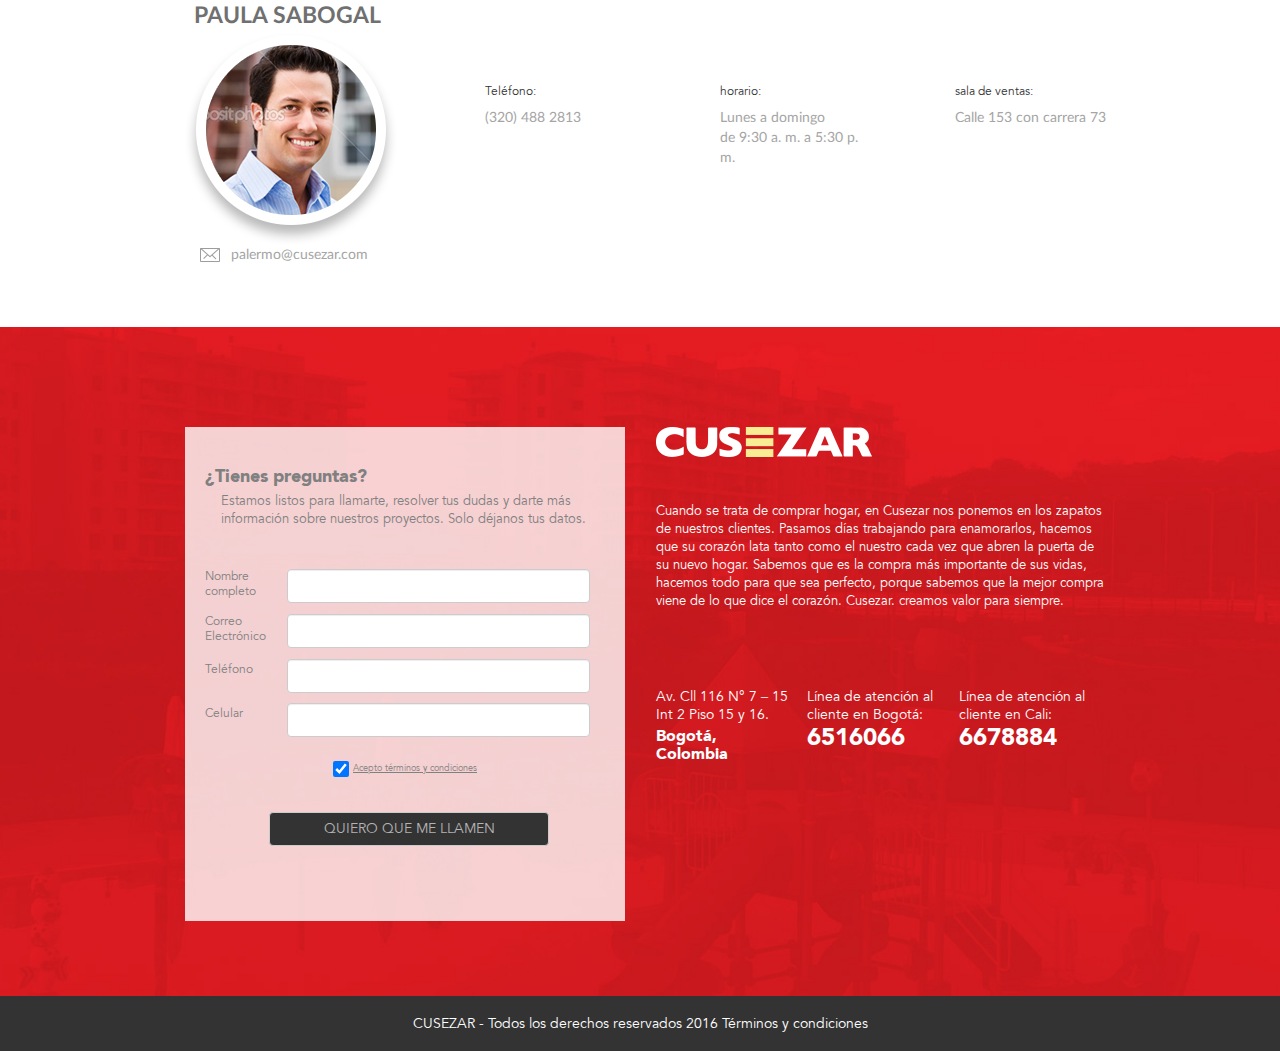
==== commit 3ae85315: "W3 validator issue fixed" ====
--- a/index.html
+++ b/index.html
@@ -1,10 +1,10 @@
 <!DOCTYPE html>
-<html>
+<html lang="es">
    <head>
       <meta http-equiv="Content-Type" content="text/html; charset=UTF-8" />
       <meta name="viewport" content="width=device-width, initial-scale=1, maximum-scale=1">
       <title>Cusezar Suba-Palermo</title>
-      <link rel="icon" href="image/fevicon.png" type="fevicon.png">
+      <link rel="icon" href="image/fevicon.png">
       <link rel="stylesheet" href="css/normalize.css">
       <link rel="stylesheet" href="css/bootstrap.min.css">
       <link rel="stylesheet" href="css/bootstrap.css">
@@ -33,7 +33,7 @@
    <body>
       <div class="container-fluid">
          <div class="menu-nav">
-            <nav class="navbar navbar-inverse navbar-fixed-top menu-custom js__navigator_banner" role="navigation" id="sticky">
+            <nav class="navbar navbar-inverse navbar-fixed-top menu-custom js__navigator_banner" id="sticky">
                <div class="container">
                   <!-- Brand and toggle get grouped for better mobile display -->
                   <div class="navbar-header col-md-2">
@@ -44,14 +44,14 @@
                      <span class="icon-bar"></span>
                      </button>
                      <a class="navbar-brand" href="#inicio">
-                     <img src="image/logo_new.png" alt="">
+                     <img src="image/logo_new.png" alt="logo_new">
                      </a>
                   </div>
                   <!-- Collect the nav links, forms, and other content for toggling -->
                   <div class="collapse navbar-collapse col-xs-10 " id="bs-example-navbar-collapse-1">
                      <ul class="nav navbar-nav">
                         <li><a href="#album-de-proyecto" class="menu-icon-1">DESCRIPCIÓN DE PROYECTO</a></li>
-                        <li><a href="#espacios-que-enamoran" class="menu-icon-2"><span>GALERÍA DE FOTOS</a></li>
+                        <li><a href="#espacios-que-enamoran" class="menu-icon-2">GALERÍA DE FOTOS</a></li>
                         <li><a href="#conoce-nuestros-apartamentos" class="menu-icon-3 width-third">Conoce los apartamentos</a></li>
                         <li><a href="#album-de-fotos1" class="menu-icon-1">Lugares para enamorarse</a></li>
                         <li><a href="#mas-cerca-de-la-tranquilidad" class="menu-icon-4">UBICACIÓN DE PROYECTO</a></li>
@@ -59,7 +59,7 @@
                            <div class="contact-button">
                               <button type="button" class="btn btn-success" id="contnt-btn">contacto</button>
                               <div class="pupup-form">
-                                 <span class="close-icon clearfix"><img src="image/close.png"/></span>
+                                 <span class="close-icon clearfix"><img src="image/close.png" alt="close" /></span>
                                  <div class="form-section">
                                     <h2>Lorem ipsum ullam corper aliquam</h2>
                                     <p>euismod, maecenas quisque</p>
@@ -74,18 +74,18 @@
                                           } 
                                        </script> 
                                     </div>
-                                    <form role="form"  class="from-type" name="myForm1"  action="validation2.php" method="post">
+                                    <form class="from-type" name="myForm1" action="validation2.php" method="post">
                                        <div class="form-group col-md-12">
                                           <div class="col-md-3">
                                              <label for="fild1">Nombre completo</label>
                                           </div>
                                           <div class="col-md-9">
-                                             <input type="text"  name="fild1" class="form-control" autocomplete="off">
+                                             <input type="text" id="fild1"  name="fild1" class="form-control" autocomplete="off">
                                           </div>
                                        </div>
                                        <div class="form-group col-md-12">
                                           <div class="col-md-3">
-                                             <label for="fild2">Correo Electrónico</label>                     
+                                             <label for="email-val1">Correo Electrónico</label>                     
                                           </div>
                                           <div class="col-md-9">
                                              <input type="email" name="fild2" class="form-control" id="email-val1" autocomplete="off">
@@ -96,7 +96,7 @@
                                              <label for="fild3">Teléfono</label>
                                           </div>
                                           <div class="col-md-9">
-                                             <input type="number" onKeyPress="return isNumberKey(event)" name="fild3" class="form-control" autocomplete="off">
+                                             <input type="number" id="fild3" onKeyPress="return isNumberKey(event)" name="fild3" class="form-control" autocomplete="off">
                                           </div>
                                        </div>
                                        <div class="form-group col-md-12">
@@ -104,7 +104,7 @@
                                              <label for="fild4">Celular</label> 
                                           </div>
                                           <div class="col-md-9">
-                                             <input type="number" name="fild4" onKeyPress="return isNumberKey(event)" class="form-control" autocomplete="off">
+                                             <input type="number" id="fild4" name="fild4" onKeyPress="return isNumberKey(event)" class="form-control" autocomplete="off">
                                           </div>
                                        </div>
                                        <div class="checkbox col-md-12 text-center">
@@ -112,10 +112,10 @@
                                           <input type="checkbox" name="fild5" checked><a class="leg" href="http://www.cusezar.com/terminos_cusezar.html" target="_blank"> Acepto términos y condiciones</a></label>
                                        </div>
                                        <div class="col-md-12 col-xs-12  text-center">
-                                          <label for="check">
+                                          <!-- <label for="check"> -->
                                              <div id="recaptcha1" style="transform:scale(0.77);-webkit-transform:scale(0.77);transform-origin:center center;-webkit-transform-origin:center center;"></div>
                                              <!-- <div class="g-recaptcha" data-sitekey="6LcZdCcTAAAAAA_WgkrVACqhcPgbBGoQgTCrCrqy"></div>-->
-                                          </label>
+                                          <!-- </label> -->
                                        </div>
                                        <div class="left-right-padding form-group center-block col-md-12 ">
                                           <button type="submit" class="btn btn-default text-center">CONTÁCTANOS</button>
@@ -206,38 +206,39 @@
          </div>
       </section>
       <section id="conoce-el-proyecto" class="container-fluid second-section">
+      <h2 style="display: none;">Text</h2>
          <div class="container">
             <div class="row">
                <div class="col-sm-3 col-xs-12 center-block icon-block">
-                  <img src="image/section-section-icon-1.png" class="img-responsive center-block" />
+                  <img src="image/section-section-icon-1.png" class="img-responsive center-block" alt="section-section-icon-1" />
                   <ul>
                      <li class="text-bold">Estrato</li>
                      <li>4</li>
                   </ul>
                </div>
                <div class="col-sm-3 col-xs-12 center-block icon-block">
-                  <img src="image/section-section-icon-2.png" class="img-responsive center-block" />
+                  <img src="image/section-section-icon-2.png" class="img-responsive center-block" alt="section-section-icon-2" />
                   <ul>
                      <li class="text-bold">Torres</li>
                      <li>2</li>
                   </ul>
                </div>
                <div class="col-sm-3 col-xs-12 center-block icon-block">
-                  <img src="image/section-section-icon-3.png" class="img-responsive center-block" />
+                  <img src="image/section-section-icon-3.png" class="img-responsive center-block" alt="section-section-icon-3" />
                   <ul>
                      <li class="text-bold">Apartamenos por piso</li>
                      <li>4</li>
                   </ul>
                </div>
                <div class="col-sm-3 col-xs-12 center-block icon-block">
-                  <img src="image/section-section-icon-4.png" class="img-responsive center-block" />
+                  <img src="image/section-section-icon-4.png" class="img-responsive center-block" alt="section-section-icon-4" />
                   <ul>
                      <li class="text-bold">Pisos</li>
                      <li>9</li>
                   </ul>
                </div>
                <div class="col-sm-3 col-xs-12 center-block icon-block">
-                  <img src="image/section-section-icon-5.png" class="img-responsive center-block" />
+                  <img src="image/section-section-icon-5.png" class="img-responsive center-block" alt="section-section-icon-5" />
                   <ul>
                      <li class="text-bold">Ascensores</li>
                      <li>1</li>
@@ -456,21 +457,21 @@
                      <div class="item active">
                        <div class="col-md-6 col-sm-6 flot_right">
 						      <a href="image/planos_Inmuebles_Properties/plan1.jpg" data-fancybox="group"> 
-                           <img src="image/planos_Inmuebles_Properties/plan1.png" class="img-responsive desktop"/>
-                           <img src="image/planos_Inmuebles_Properties/plan1.jpg" class="img-responsive mobile"/>
+                           <img src="image/planos_Inmuebles_Properties/plan1.png" class="img-responsive desktop" alt="plan1" />
+                           <img src="image/planos_Inmuebles_Properties/plan1.jpg" class="img-responsive mobile" alt="plan1" />
 						   </a>
 						   
                            <div class="col-md-12 mobile-none">
                               <div class="col-md-4 col-xs-4 col-sm-4 text-center border-right">
-                                 <img src="image/shwore.png" class="img-responsive center-block" />
+                                 <img src="image/shwore.png" class="img-responsive center-block" alt="shwore" />
                                  <p>2<br/>Baños</p>
                               </div>
                               <div class="col-md-4 col-xs-4 col-sm-4 text-center border-right">
-                                 <img src="image/bed.png" class="img-responsive center-block" />
+                                 <img src="image/bed.png" class="img-responsive center-block" alt="bed" />
                                  <p>3+Estar<br/>Estudio</p>
                               </div>
                               <div class="col-md-4 col-xs-4 col-sm-4  text-center border-right">
-                                 <img src="image/room.png" class="img-responsive center-block" />
+                                 <img src="image/room.png" class="img-responsive center-block" alt="room" />
                                  <p>1 Sencillo, cubierto<br/>Depósito</p>
                               </div>
                            </div>
@@ -513,7 +514,6 @@
                            <div class="content">
                               <span class="content-title">
                                 Apartamentos Tipo 01-08 
-                                 <div class="clearfix"></div>
                               </span>
                               <div class="content-detail">
                                  <ul>
@@ -535,20 +535,20 @@
                      <div class="item">
                       <div class="col-md-6 col-sm-6 flot_right">
 						     <a href="image/planos_Inmuebles_Properties/plan2.jpg" data-fancybox="group"> 
-                           <img src="image/planos_Inmuebles_Properties/plan2.png" class="img-responsive desktop"/>
-                           <img src="image/planos_Inmuebles_Properties/plan2.jpg" class="img-responsive mobile"/>
+                           <img src="image/planos_Inmuebles_Properties/plan2.png" class="img-responsive desktop" alt="plan2" />
+                           <img src="image/planos_Inmuebles_Properties/plan2.jpg" class="img-responsive mobile" alt="plan2" />
 						   </a>
                            <div class="col-md-12 mobile-none">
                               <div class="col-md-4 col-xs-4 col-sm-4 text-center border-right">
-                                 <img src="image/shwore.png" class="img-responsive center-block" />
+                                 <img src="image/shwore.png" class="img-responsive center-block" alt="shwore" />
                                  <p>2<br/>Baños</p>
                               </div>
                               <div class="col-md-4 col-xs-4 col-sm-4 text-center border-right">
-                                 <img src="image/bed.png" class="img-responsive center-block" />
+                                 <img src="image/bed.png" class="img-responsive center-block" alt="bed" />
                                  <p>2<br/>Estudio</p>
                               </div>
                               <div class="col-md-4 col-xs-4 col-sm-4  text-center border-right">
-                                 <img src="image/room.png" class="img-responsive center-block" />
+                                 <img src="image/room.png" class="img-responsive center-block" alt="room" />
                                  <p>1<br/>Depósito</p>
                               </div>
                            </div>
@@ -591,7 +591,6 @@
                            <div class="content">
                               <span class="content-title">
                                  Apartamentos Tipo 03-04
-                                 <div class="clearfix"></div>
                               </span>
                               <div class="content-detail">
                                  <ul>
@@ -691,7 +690,7 @@
                   <h2>Encuéntranos aquí</h2>
                   <div class="bottom-icon">
                      <div class="col-md-3 col-xs-6 col-sm-6 center-block">
-                        <img class="img-responsive center-block" src="image/Encuentranos-aqui/map.png">
+                        <img class="img-responsive center-block" src="image/Encuentranos-aqui/map.png" alt="map">
                         <ul>
                            <li class="text-bold">Dirección:</li>
                            <li>Calle 150 A # 96 A - 90 Entrada por el conjunto, Suba-Pinar</li>
@@ -699,21 +698,21 @@
 
                      </div>
                      <div class="col-md-3 col-xs-6 col-sm-6 center-block">
-                        <img class="img-responsive center-block" src="image/Encuentranos-aqui/msg.png">
+                        <img class="img-responsive center-block" src="image/Encuentranos-aqui/msg.png" alt="msg">
                         <ul>
                            <li class="text-bold">Email:</li>
                            <li>Paula Sabogal <br>palermo@cusezar.com</li>
                         </ul>
                      </div>
                      <div class="col-md-3 col-xs-6 col-sm-6 center-block mobile-view">
-                        <img class="img-responsive center-block" src="image/Encuentranos-aqui/clock.png">
+                        <img class="img-responsive center-block" src="image/Encuentranos-aqui/clock.png" alt="clock">
                         <ul>
                            <li class="text-bold">Horario:</li>
                            <li>Lunes a domingo de 9:30 a. m. a 5:30 p. m.</li>
                         </ul>
                      </div>
                      <div class="col-md-3 col-xs-6  col-sm-6 center-block mobile-view">
-                        <img class="img-responsive center-block" src="image/Encuentranos-aqui/phone.png">
+                        <img class="img-responsive center-block" src="image/Encuentranos-aqui/phone.png" alt="phone">
                         <ul>
                            <li class="text-bold">Teléfono:</li>
                            <li>(320) 488 2813</li>
@@ -725,6 +724,7 @@
          </div>
       </section>
       <section class="Maplocation">
+      <h2 style="display: none;"></h2>
          <div id="map"></div>
       </section>
       <section id="seven" class="container-fluid seven-section container">
@@ -762,7 +762,7 @@
             <div class="row">
                <div class="col-md-6 col-sm-6 fr">
                   <div class="col-md-12 footer-content">
-                     <img src="image/footer-logo.png" class="img-responsive">
+                     <img src="image/footer-logo.png" class="img-responsive" alt="footer-logo">
                      <p>Cuando se trata de comprar hogar, en Cusezar nos ponemos en los zapatos de nuestros clientes. Pasamos días trabajando para enamorarlos, hacemos que su corazón lata tanto como el nuestro cada vez que abren la puerta de su nuevo hogar. Sabemos que es la compra más importante de sus vidas, hacemos todo para que sea perfecto, porque sabemos que la mejor compra viene de lo que dice el corazón. Cusezar. creamos valor para siempre.</p>
                      <div class="col-md-4 col-xs-4 addressblk">
                         <p>Av. Cll 116 N° 7 – 15 Int 2 Piso 15 y 16. </p>
@@ -803,18 +803,18 @@
                            
                         </script>
                      </div>
-                     <form role="form" class="from-type" name="myForm"  action="validation.php" method="post">
+                     <form class="from-type" name="myForm"  action="validation.php" method="post">
                         <div class="form-group col-md-12 col-xs-12 ">
                            <div class="col-md-2 col-xs-12 padding-remove">
-                              <label for="fild1">Nombre completo</label>
+                              <label for="fild1_1">Nombre completo</label>
                            </div>
                            <div class="col-md-10 col-xs-12 pull-right">
-                              <input type="text"  name="fild1" class="form-control" autocomplete="off">
+                              <input type="text" id="fild1_1" name="fild1" class="form-control" autocomplete="off">
                            </div>
                         </div>
                         <div class="form-group col-md-12 col-xs-12">
                            <div class="col-md-2 col-xs-12 padding-remove">
-                              <label for="fild2">Correo Electrónico</label> 
+                              <label for="email-val">Correo Electrónico</label> 
                            </div>
                            <div class="col-md-10  col-xs-12 pull-right">
                               <input type="email" name="fild2" class="form-control" id="email-val" autocomplete="off">
@@ -822,33 +822,31 @@
                         </div>
                         <div class="form-group col-md-12 col-xs-12">
                            <div class="col-md-2 col-xs-12 padding-remove">
-                              <label for="fild3">Teléfono</label>
+                              <label for="fild3_1">Teléfono</label>
                            </div>
                            <div class="col-md-10  col-xs-12 pull-right">
-                              <input type="number" name="fild3" onKeyPress="return isNumberKey(event)" class="form-control" autocomplete="off">
+                              <input type="number" id="fild3_1" name="fild3" onKeyPress="return isNumberKey(event)" class="form-control" autocomplete="off">
                            </div>
                         </div>
                         <div class="form-group col-md-12 col-xs-12">
                            <div class="col-md-2 col-xs-12 padding-remove">
-                              <label for="fild4">Celular</label>   
+                              <label for="fild4_1">Celular</label>   
                            </div>
                            <div class="col-md-10  col-xs-12 pull-right">
-                              <input type="number" onKeyPress="return isNumberKey(event)" name="fild4" class="form-control" autocomplete="off">
+                              <input type="number" id="fild4_1" onKeyPress="return isNumberKey(event)" name="fild4" class="form-control" autocomplete="off">
                            </div>
                         </div>
                         <div class="checkbox col-md-12 col-xs-12 text-center">
                            <label for="fild5">
-                           <input type="checkbox" name="fild5" checked> <a href="http://www.cusezar.com/terminos_cusezar.html" target="_blank">Acepto términos y condiciones</a></label>
+                           <input type="checkbox" id="fild5" name="fild5" checked> <a href="http://www.cusezar.com/terminos_cusezar.html" target="_blank">Acepto términos y condiciones</a></label>
                         </div>
                         <div class="col-md-12 col-xs-12  text-center">
-                           <label for="check">
-
+                           <!-- <label for="check">
+ -->
                               <div id="recaptcha2" style="transform:scale(0.77);transform-origin:center"></div>
 
-                              <div id="recaptcha2" style="transform:scale(0.77);-webkit-transform:scale(0.77);transform-origin:center center;-webkit-transform-origin:center center;"></div>
-
                               <!-- <div class="g-recaptcha" data-sitekey="6LeNKCkTAAAAAIrEffYbb_F2UHFZ-gWEsVVtGa-z"></div> -->
-                           </label>
+                           <!-- </label> -->
                         </div>
                         <div class="form-group center-block">
                            <button type="submit" class="btn btn-default text-center">QUIERO QUE ME LLAMEN</button>
